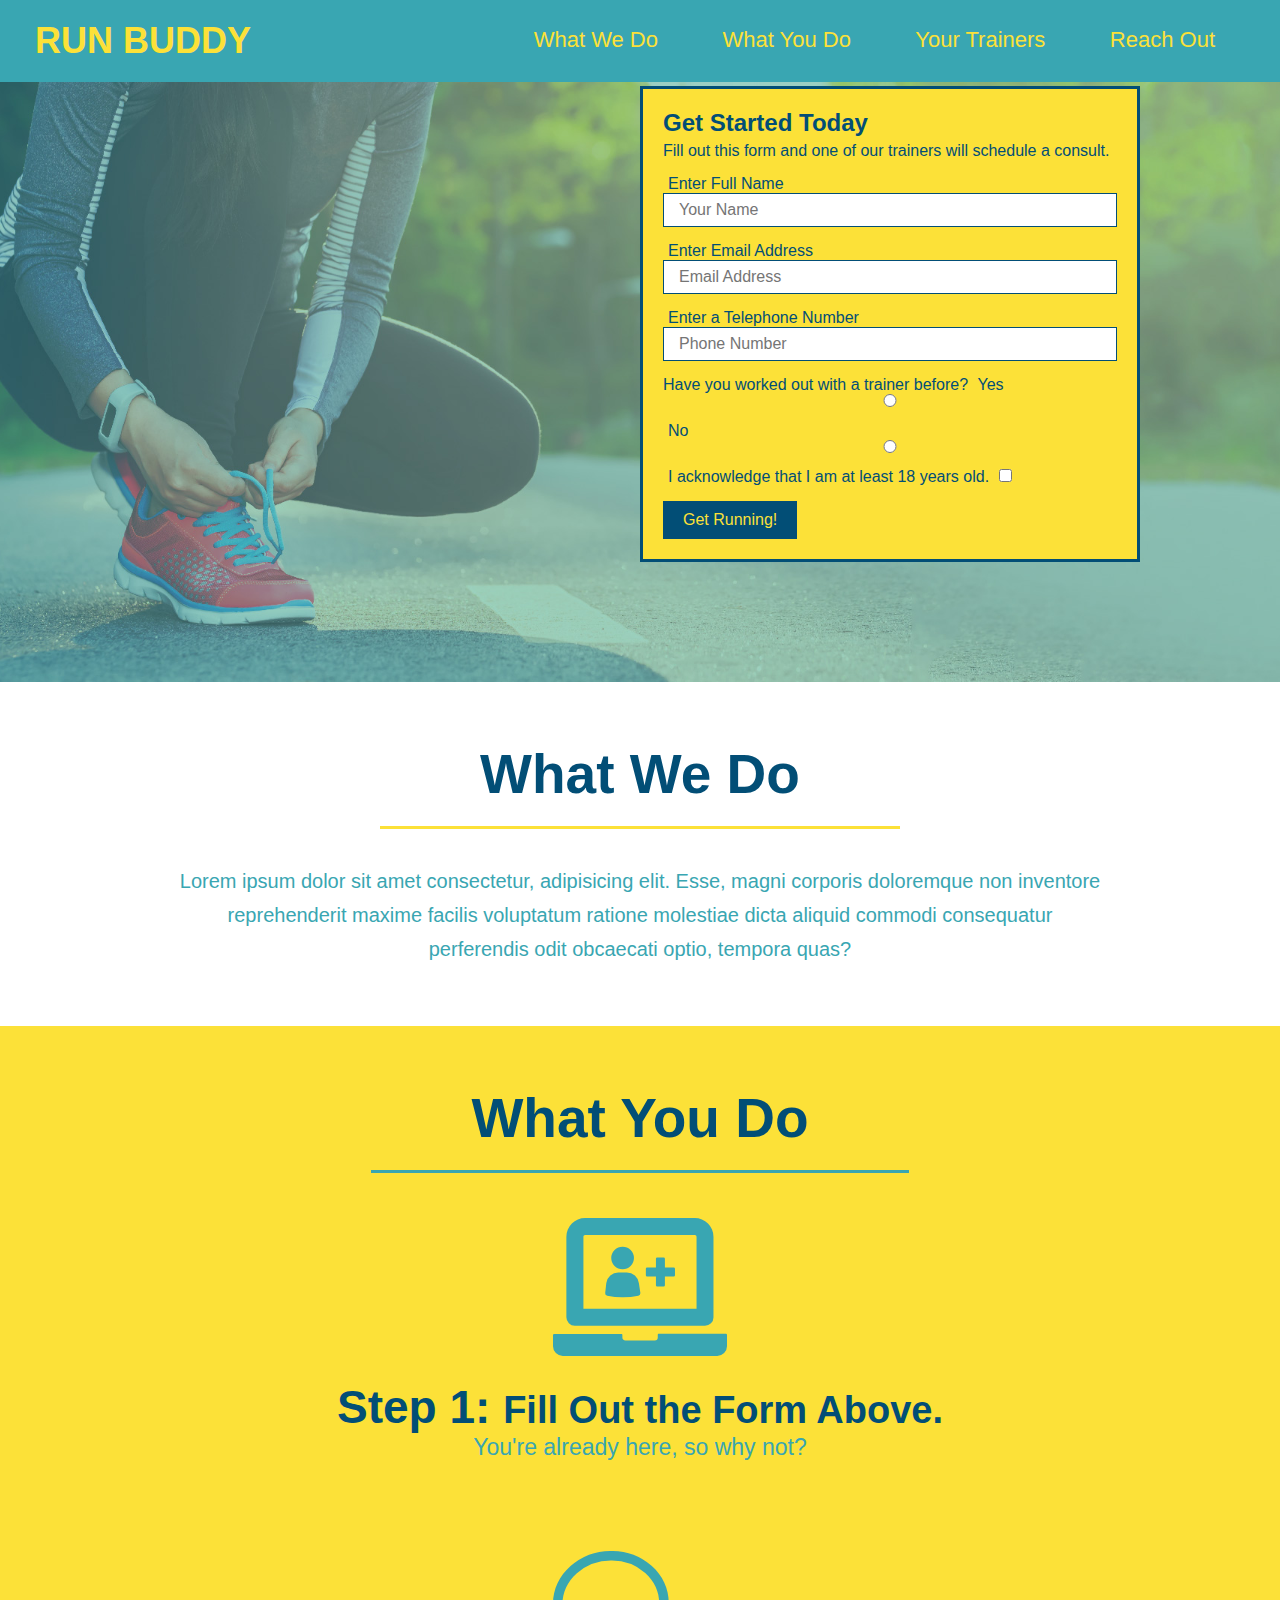
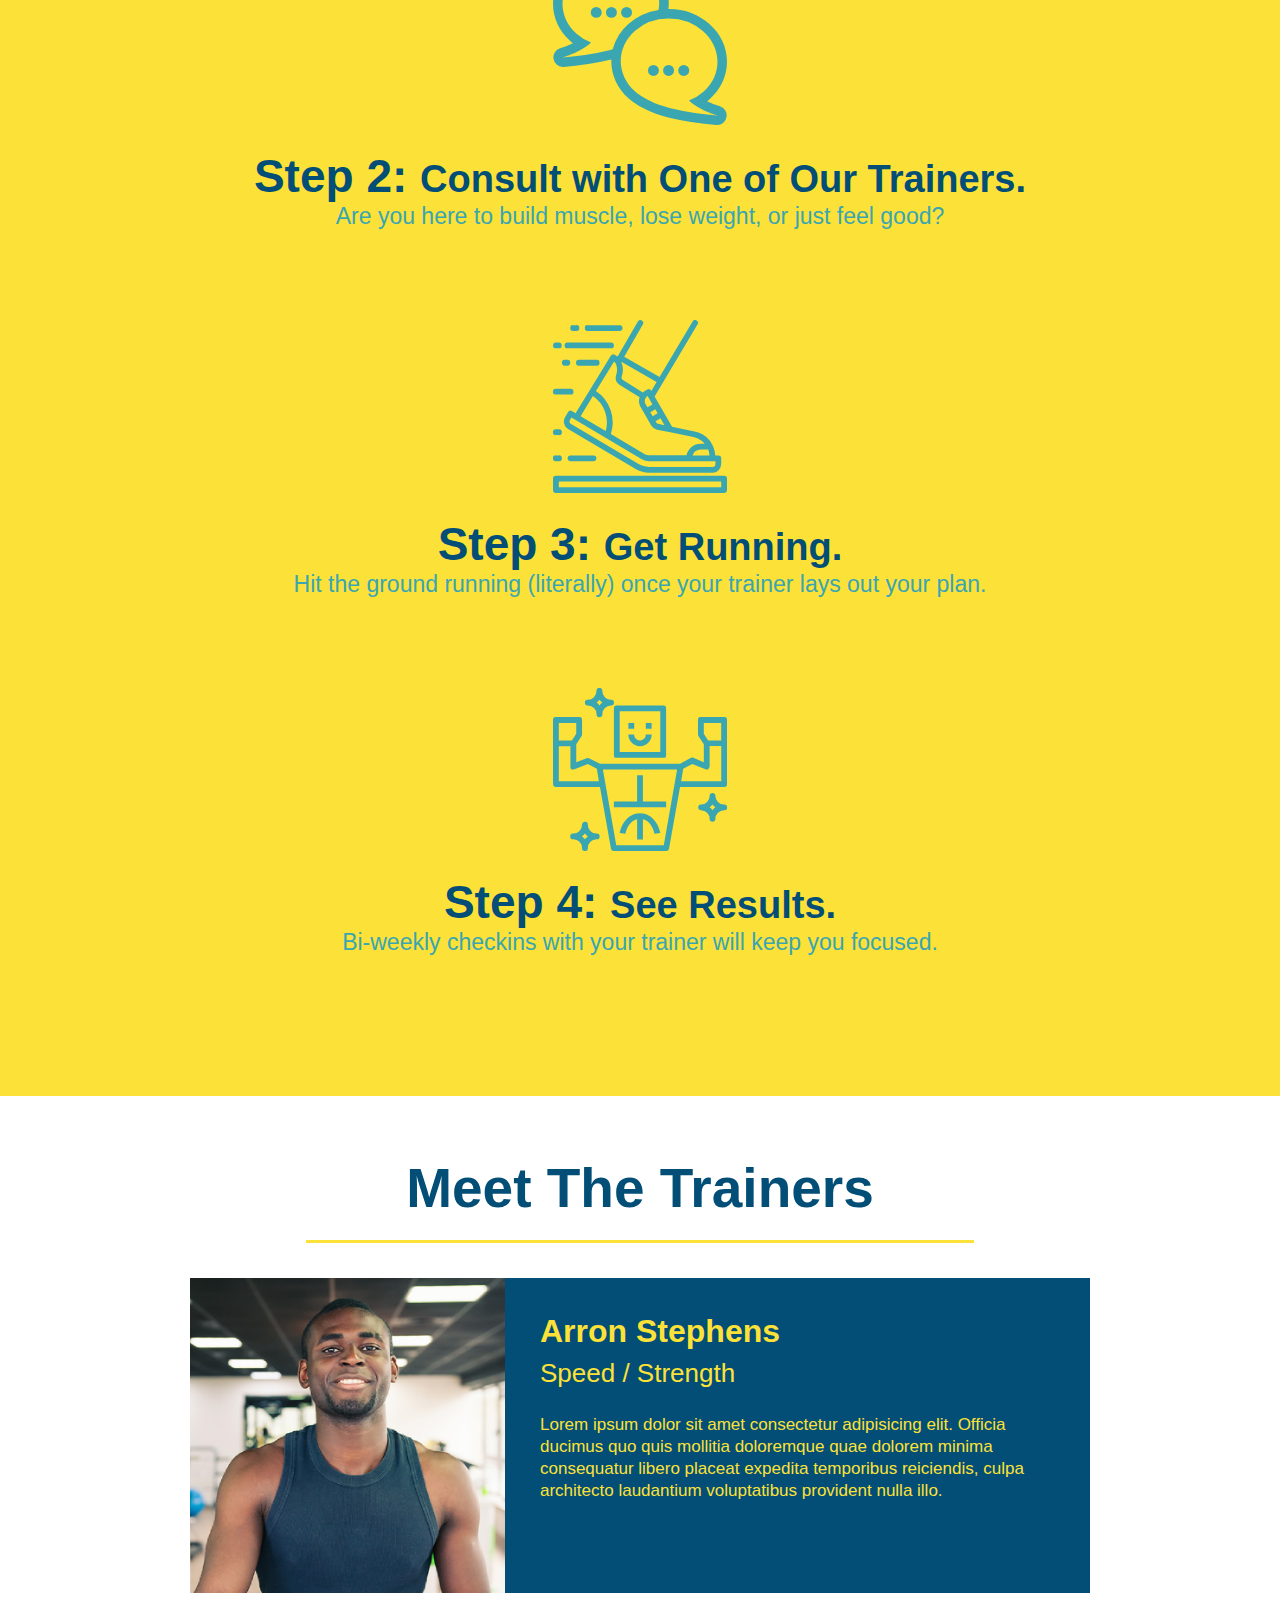
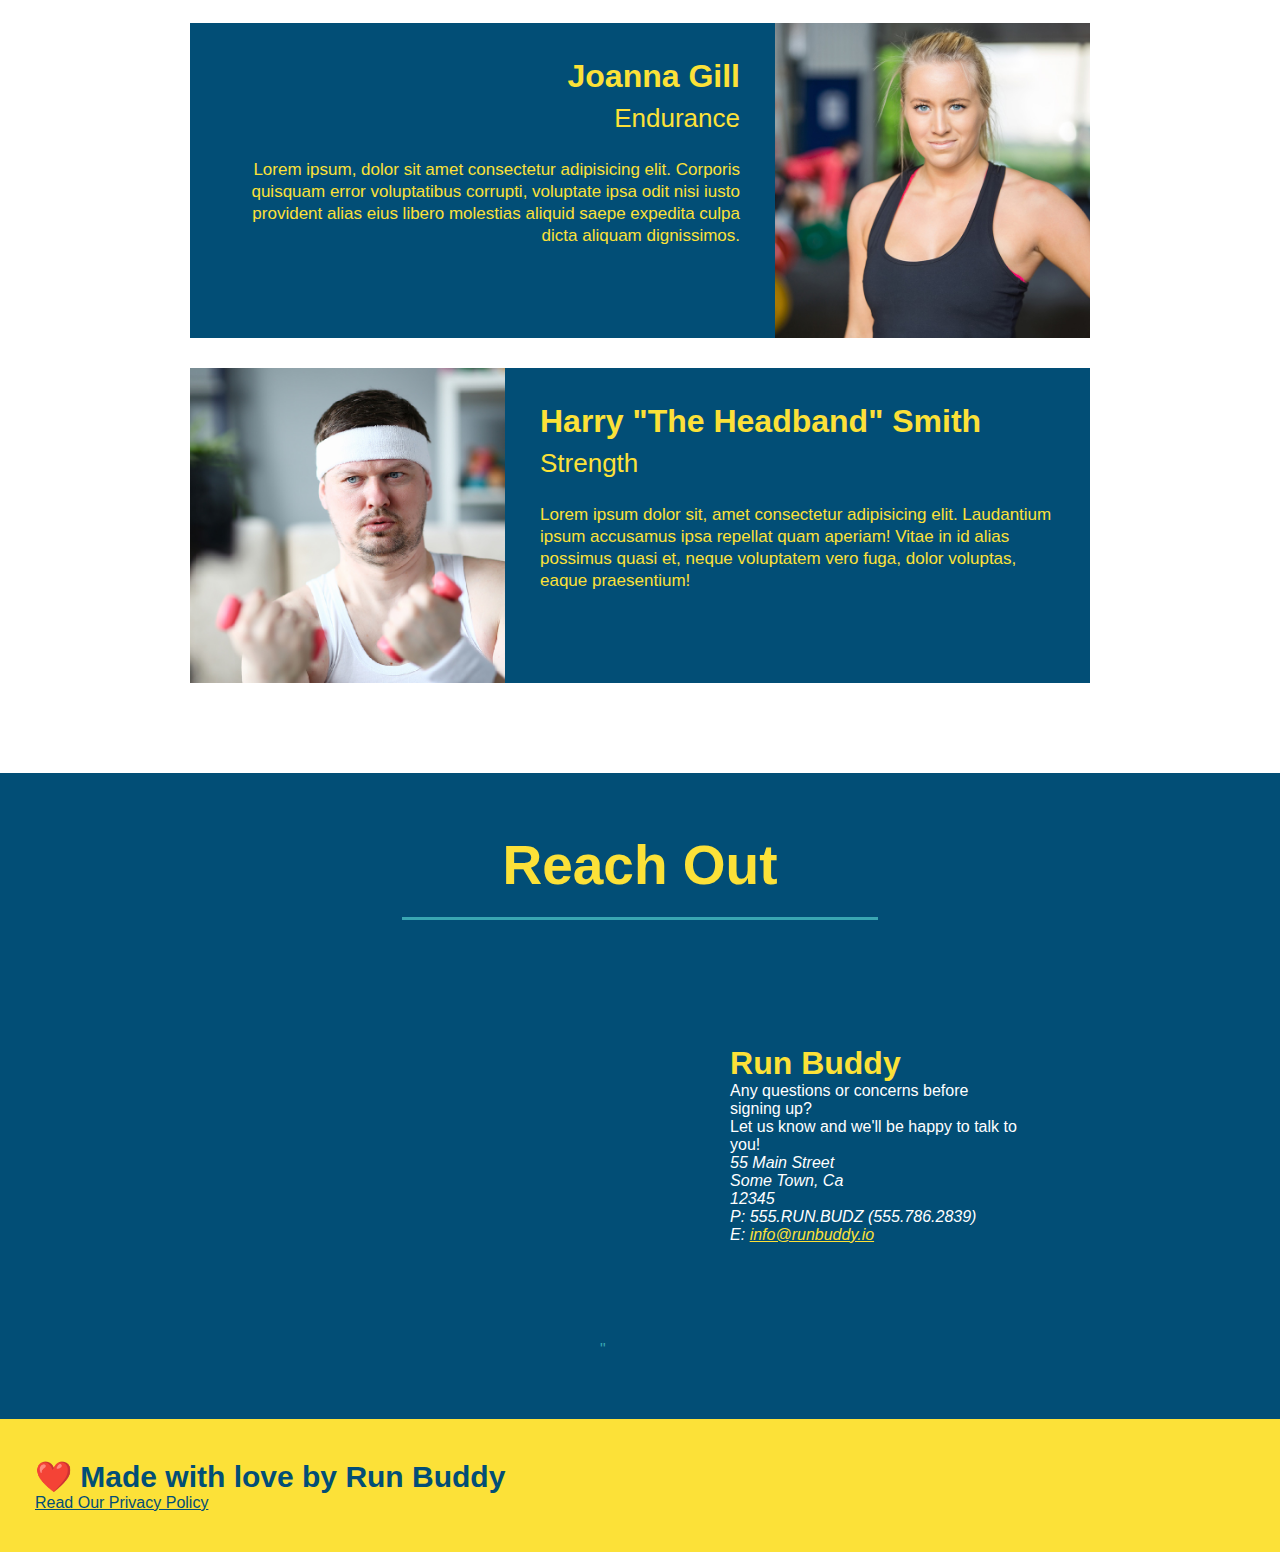
==== index.html @ 752ab988 "finished project" ====
<!DOCTYPE html>
<html lang="en">
    <head>
        <meta charset="UTF-8" />
        <title>Run Buddy</title>
        <link rel="stylesheet" href="./assets/css/style.css"/>
    </head>
    <body>
        <!--navigation-->
        <header>
            <h1>
                <a href="/">RUN BUDDY</a>
            </h1>
            <nav>
                <ul>
                    <li>
                        <a href="#what-we-do">What We Do</a>
                    </li>
                    <li>
                        <a href="#what-you-do">What You Do</a>
                    </li>
                    <li>
                        <a href="#your-trainers">Your Trainers</a>
                    </li>
                    <li>
                        <a href="#reach-out">Reach Out</a>
                    </li>
                </ul>
            </nav>
        </header>
        
        <!--hero/jumbotron-->
        <section class="hero">
            <div class="hero-form">
                <form>
                <h3 class="hero-form h3">Get Started Today</h3>
                    <p class="hero-form p">Fill out this form and one of our trainers will schedule a consult.</p>
                        
                    <label for="name" class="hero-form label">Enter Full Name</label>
                            <input type="text" placeholder="Your Name" name="name" id="name" class="form-input"/>
                        
                        <label for="email" class="hero-form label">Enter Email Address</label>
                            <input type="email" placeholder="Email Address" name="email" id="email" class="form-input"/>
                        
                        <label for="phone" class="hero-form label">Enter a Telephone Number</label>
                            <input type="tel" placeholder="Phone Number" name="phone" id="phone" class="form-input"/>
                    <p class="hero-form p">
                        Have you worked out with a trainer before?
                        
                        <label for="trainer-yes" class="hero-form label">Yes</label>
                            <input type="radio" name="trainer-confirm" id="trainer-yes" class="form-input"/>
                        
                        <label for="trainer-no" class="hero-form label">No</label>
                            <input type="radio" name="trainer-confirm" id="trainer-no" class="form-input"/>
                    </p>
                <p class="hero-form p">
                    <label for="checkbox" class="hero-form label"> 
                    I acknowledge that I am at least 18 years old.
                    </label>
                    <input type="checkbox" name="age-confirm" id="checkbox"/>
                </p>
                <button type="submit" class="hero-form button">Get Running!</button>
                </form>
            </div>
        </section>

        <!--"what we do" section-->
        <section id="what-we-do" class="intro">
            <h2 class="section-title primary-border">What We Do</h2> 
            <p>
                Lorem ipsum dolor sit amet consectetur, adipisicing elit. Esse, magni corporis doloremque non inventore reprehenderit maxime facilis voluptatum ratione molestiae dicta aliquid commodi consequatur perferendis odit obcaecati optio, tempora quas?
            </p>
        </section>

        <!--"what you do" section-->
        <section id="what-you-do" class="steps">
            <h2 class="section-title secondary-border">What You Do</h2>

            <div>
                <img src="./assets/css/images/01-04-svgs/step-1.svg" alt=""/>
                <h3>Step 1: <span>Fill Out the Form Above.</span></h3>
                <p>You're already here, so why not?</p>
            </div>

            <div>
                <img src="./assets/css/images/01-04-svgs/step-2.svg" alt=""/>
                <h3>Step 2: <span>Consult with One of Our Trainers.</span></h3>
                <p>Are you here to build muscle, lose weight, or just feel good?</p>
            </div>

            <div>
                <img src="./assets/css/images/01-04-svgs/step-3.svg" alt=""/>
                <h3>Step 3: <span>Get Running.</span></h3>
                <p>Hit the ground running (literally) once your trainer lays out your plan.</p>
            </div>

            <div>
                <img src="./assets/css/images/01-04-svgs/step-4.svg" alt=""/>
                <h3>Step 4: <span>See Results.</span></h3>
                <p>Bi-weekly checkins with your trainer will keep you focused.</p>
            </div>
        </section>

        <!--"meet the trainers" section-->
        <section id="your-trainers" class="trainers">
            <h2 class="section-title primary-border">Meet The Trainers</h2>
            <article class="trainer">
                <img src="./assets/css/images/01-05-trainers/trainer-1.jpg" alt="Arron Stephens in his workout
                clothes, ready to pump iron"/>
                <div class="trainer-bio text-left">
                    <h3>Arron Stephens</h3>
                    <h4>Speed / Strength</h4>
                    <p>Lorem ipsum dolor sit amet consectetur adipisicing elit. Officia ducimus quo quis mollitia doloremque quae dolorem minima consequatur libero placeat expedita temporibus reiciendis, culpa architecto laudantium voluptatibus provident nulla illo.</p>
                </div>
            </article>

            <article class="trainer">
                <div class="trainer-bio text-right">
                    <h3>Joanna Gill</h3>
                    <h4>Endurance</h4>
                    <p>Lorem ipsum, dolor sit amet consectetur adipisicing elit. Corporis quisquam error voluptatibus corrupti, voluptate ipsa odit nisi iusto provident alias eius libero molestias aliquid saepe expedita culpa dicta aliquam dignissimos.
                    </p>
                </div>
                <img src="./assets/css/images/01-05-trainers/trainer-2.jpg" alt="Joanna Gill cooling off after a workout"/>
            </article>

            <article class="trainer">
                <img src="./assets/css/images/01-05-trainers/trainer-3.jpg" alt="Harry Smith wearing a headband and lifting comically small pink weights"/>
                <div class="trainer-bio text-left">
                    <h3>Harry "The Headband" Smith</h3>
                    <h4>Strength</h4>
                    <p>Lorem ipsum dolor sit, amet consectetur adipisicing elit. Laudantium ipsum accusamus ipsa repellat quam aperiam! Vitae in id alias possimus quasi et, neque voluptatem vero fuga, dolor voluptas, eaque praesentium!</p>
                </div>
            </article>
        </section>

        <!--"reach out" section-->
        <section id="reach-out" class="contact">
            <h2 class="section-title secondary-border">Reach Out</h2>
            <div class="contact-info">
                <iframe src="https://www.google.com/maps/embed?pb=!1m18!1m12!1m3!1d12678.161655510437!2d-77.82837420037451!3d37.40069967884711!2m3!1f0!2f0!3f0!3m2!1i1024!2i768!4f13.1!3m3!1m2!1s0x89b1793b57c1b22b%3A0x7a7f888e1ece1025!2s22310%20Pear%20Orchard%20Rd%2C%20Moseley%2C%20VA%2023120!5e0!3m2!1sen!2sus!4v1629998988135!5m2!1sen!2sus" 
                style="border:0;" allowfullscreen="" loading="lazy"></iframe>"

            <section class="twocolumn">
                <h3>Run Buddy</h3>
                    <p>Any questions or concerns before signing up?
                    <br />
                    Let us know and we'll be happy to talk to you! 
                    </p>
                    <address>
                    55 Main Street <br />
                    Some Town, Ca <br />
                    12345 <br />
                    P: 555.RUN.BUDZ (555.786.2839)<br />
                    E: <a href="mailto:info@runbuddy.io">info@runbuddy.io</a>
                    </address>
            </section>
            </div>
        </section>
        
        <!--footer-->
        <footer>
            <h2>❤️ Made with love by Run Buddy</h2>
            <p>
                <a href="./privacy-policy.html">Read Our Privacy Policy</a>
            </p>
        </footer>
    </body>
</html>
---- assets/css/style.css ----
* {
    margin: 0;
    padding: 0;
    box-sizing: border-box;
}
body {
    font-family: helvetica, arial, sans-serif;
    color: #39a6b2;
}
header {
    padding: 20px 35px;
    background-color: #39a6b2;
}
header h1 {
    font-weight: bold;
    font-size: 36px;
    color: #fce138;
    margin: 0;
    display: inline;
}
header a {
    text-decoration: none;
    color: #fce138;
}
header nav {
    float: right;
    margin: 7px 0;
}
header nav ul li {
    display: inline;
}
header nav ul li a {
    margin: 0 30px;
    font-weight: lighter;
    font-size: 22px;
}
footer {
    background:#fce138;
    width: 100%;
    padding: 40px 35px;
}
footer h2 {
    display: inline;
    color: #024e76;
    font-size: 30px;
    margin: 0;
}
footer div {
    float: right;
    line-height: 1.5;
    text-align: right;
}
footer a {
    color: #024e76;
}
section {
    padding: 60px;
}
.hero {
    background-image: url(images/hero-bg.jpg);
    height: 600px;
    background-size: cover;
    background-position: center;
    position: relative;
}
.hero form {
    color: #024e76;
    background-color: #fce138;
    padding: 20px;
    width: 500px;
    border: 3px solid #024e76;
    position: absolute;
    bottom: 120px;
    right: 140px;
}
.hero-form h3 {
    margin: 0;
    font-size: 24px;
}
.hero-form p {
    margin: 5px 0 15px 0;
}
.form-input {
    border: 1px solid #024e76;
    display: block;
    padding: 7px 15px;
    font-size: 16px;
    color: #024e76;
    width: 100%;
    margin-bottom: 15px;
}
.hero-form label {
    margin: 0 5px;
}
.hero-form button {
    color: #fce138;
    background-color: #024e76;
    border: none;
    padding: 10px 20px;
    font-size: 16px;
}
.intro {
    text-align: center;
}
.intro p {
    line-height: 1.7;
    color: #39a6b2;
    width: 80%;
    font-size: 20px;
    margin: 0 auto;
}
.steps {
    text-align: center;
    background: #fce138;
}
.section-title {
    font-size: 55px;
    color: #024e76;
    margin-bottom: 35px;
    padding: 0 100px 20px 100px;
    display: inline-block;
    border-bottom: 3px solid;
}
.primary-border {
    border-color: #fce138;
}
.secondary-border {
    border-color: #39a6b2;
}
.steps div {
    margin-bottom: 80px;
}
.steps img {
    width: 15%;
    margin: 10px 0;
}
.steps h3 {
    color: #024e76;
    font-size: 46px;
    margin-top: 10px;
}
.steps p {
    color: #39a6b2;
    font-size: 23px;
}
.steps span {
    font-size: 38px;
}
.trainers {
    text-align: center;
}
.trainer {
    width: 900px;
    margin: 0 auto 30px auto;
    background: #024e76;
    color: #fce138;
    overflow: auto;
}
.trainer img {
    width: 35%;
    float: left;
}
.trainer-bio {
    padding: 35px;
    float: left;
    width: 65%;
}
.text-left {
    text-align: left;
}
.text-right {
    text-align: right;
}
.trainer-bio h3 {
    font-size: 32px;
    margin-bottom: 8px;
}
.trainer-bio h4 {
    font-weight: lighter;
    font-size: 26px;
    margin-bottom: 25px;
}
.trainer-bio p {
    font-size: 17px;
    line-height: 1.3;
}

.contact {
    background-color: #024e76;
    text-align: center;
}

.contact h2 {
    color: #fce138;
}

.contact-info iframe {
    width: 400px;
    height: 400px;
}

.twocolumn {
    width: 410px;
    display: inline-block;
    vertical-align: top;
    text-align: left;
    margin: 30px 0 0 60px;
    color: white;
}

.contact-info h3 {
    color: #fce138;
    font-size: 32px;
}

.contact-info p .contact-info address {
    margin: 20px 0;
    line-height: 1.5;
    font-size: 20px;
    font-style: normal;
}

.contact-info a {
    color: #fce138;
}

.page-title {
    color: #fce138;
    display:inline-block;
    border-bottom: 4px solid #fce138;
    padding: 0 80px 15px 80px;
    font-weight: normal;
    font-size: 42px;
    font-style: italic;
}
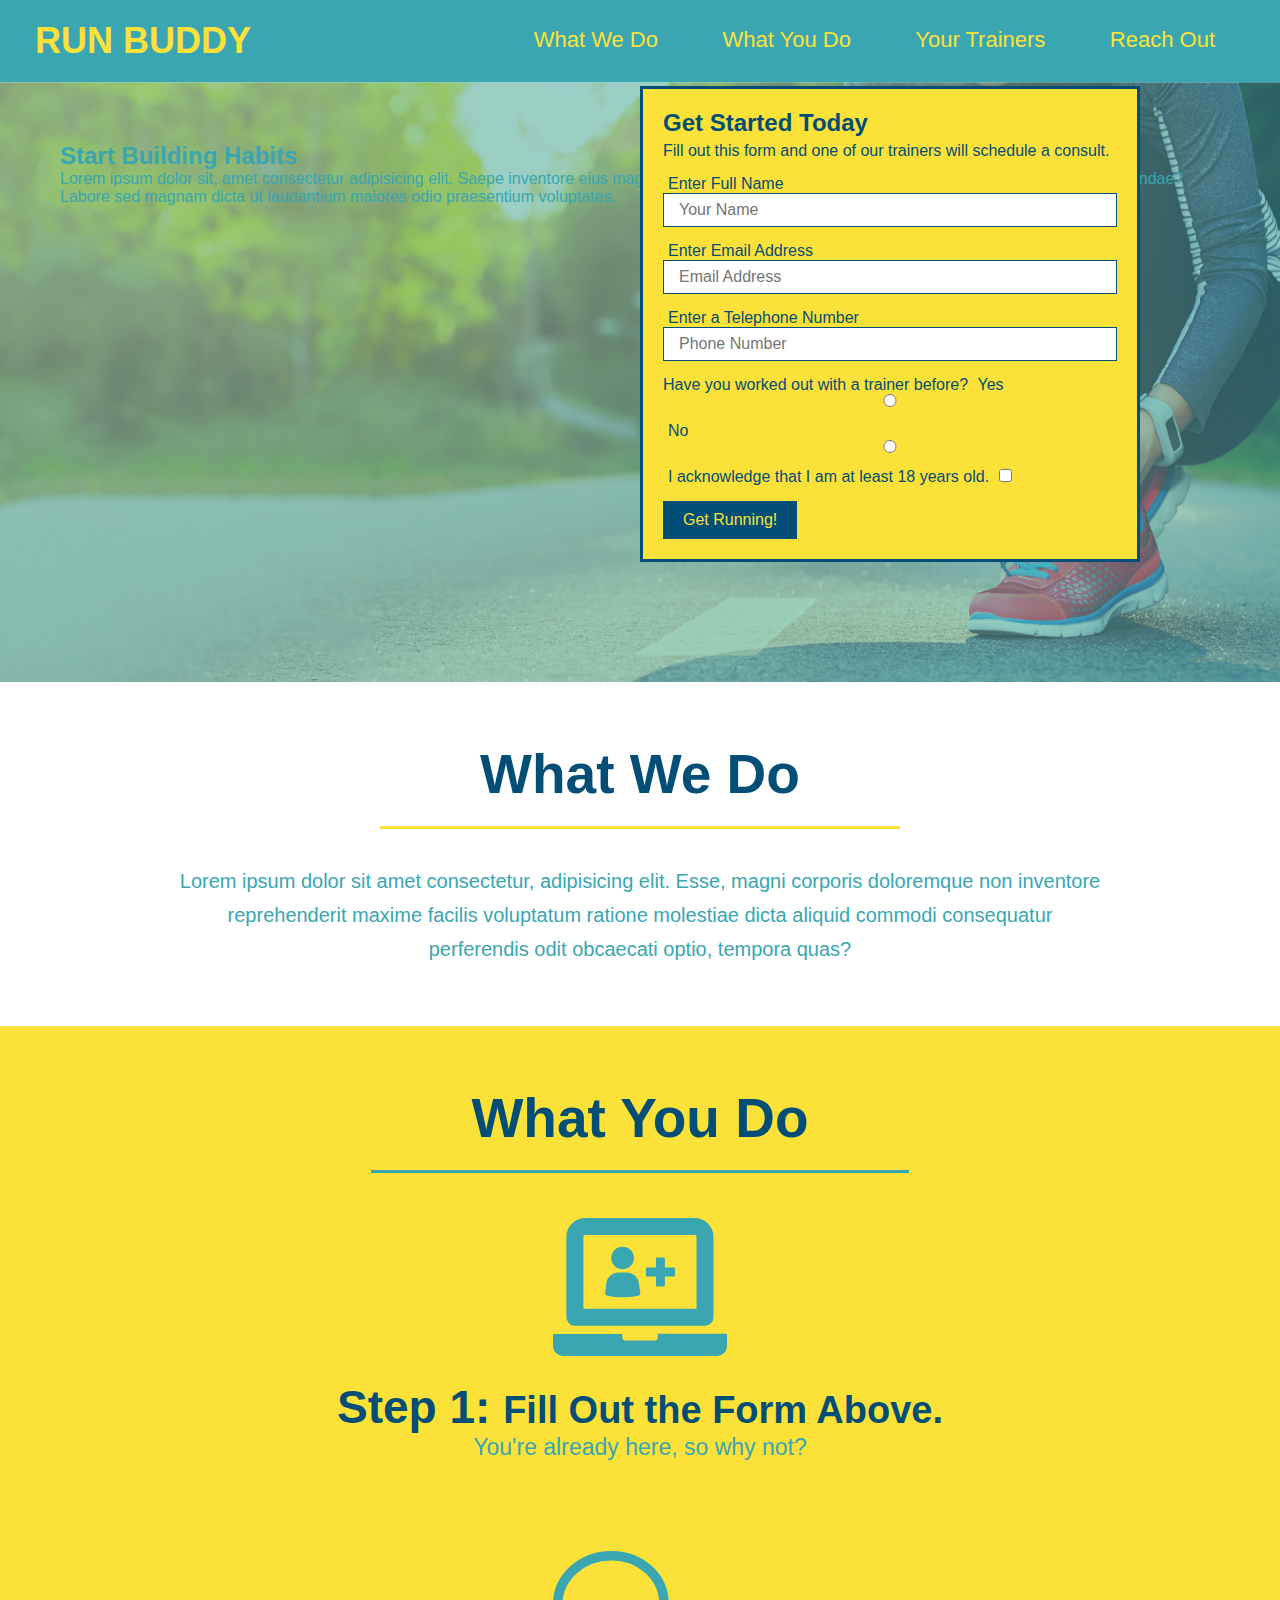
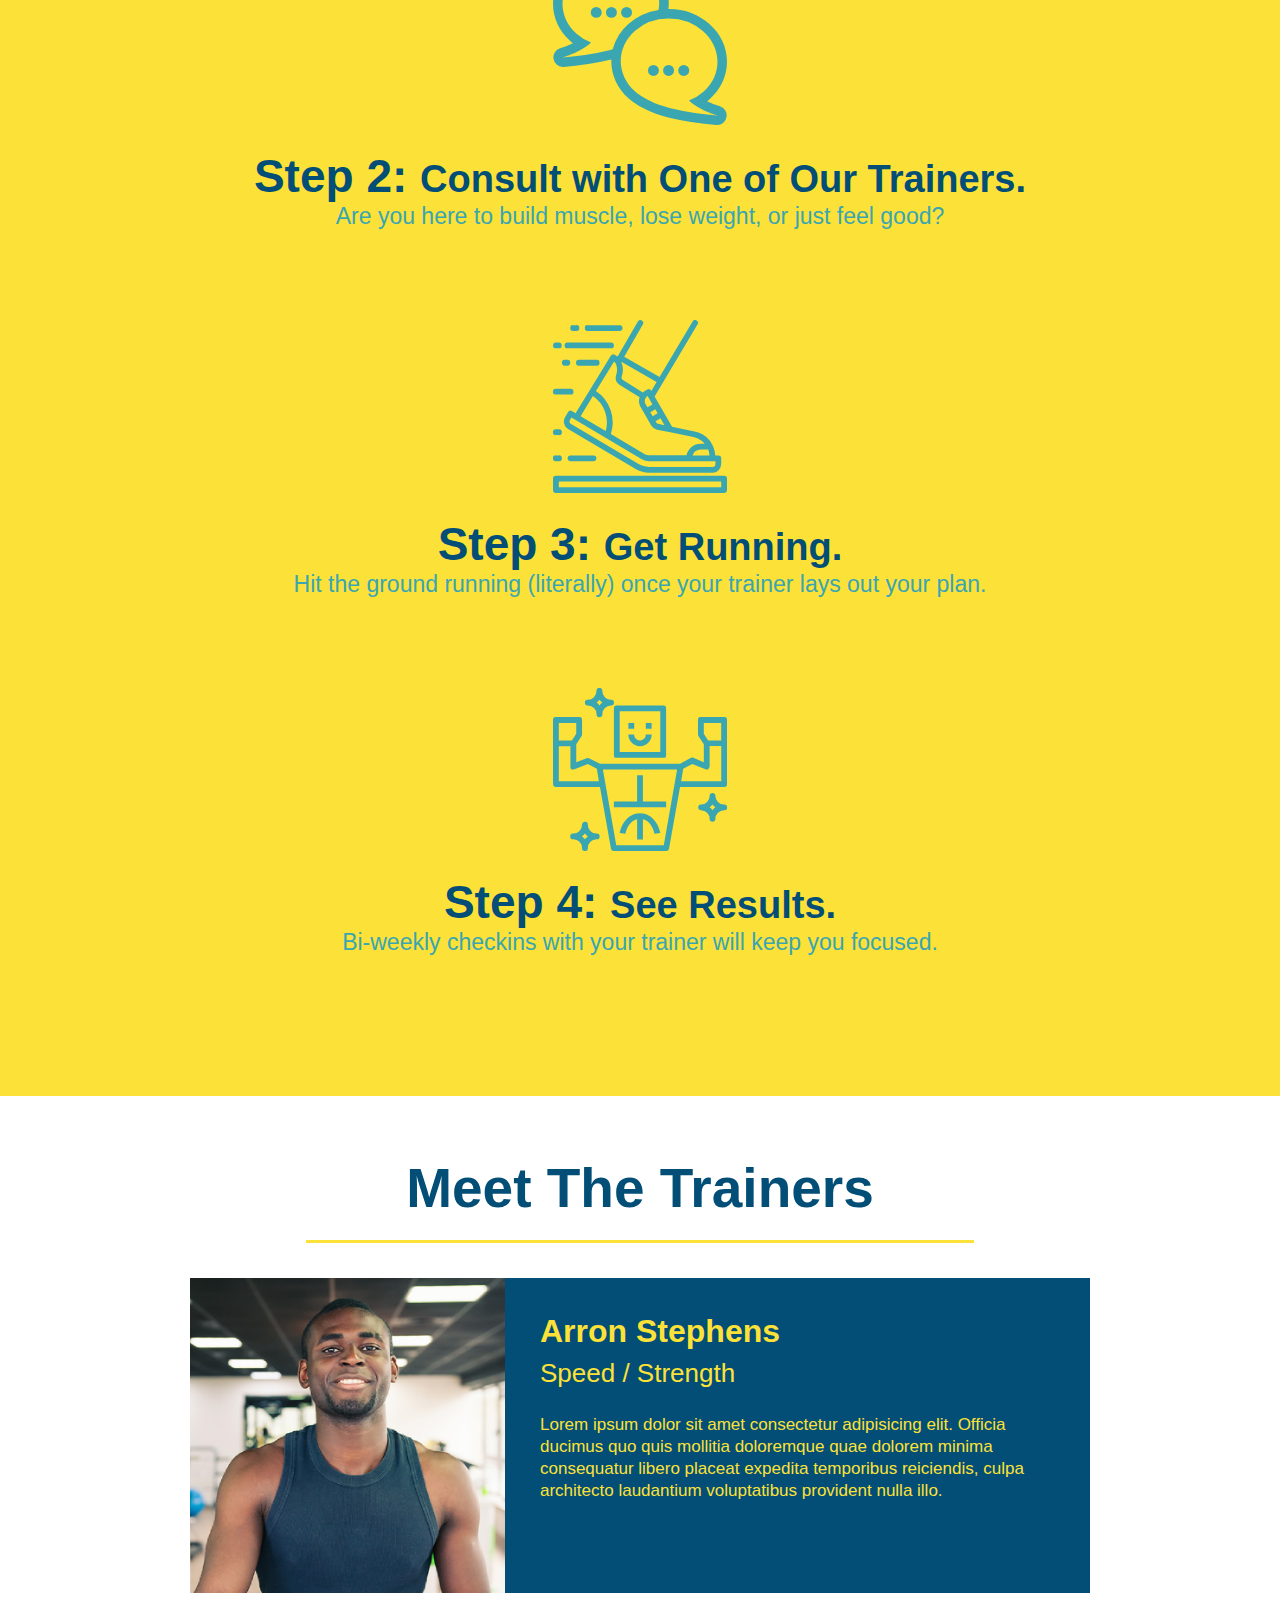
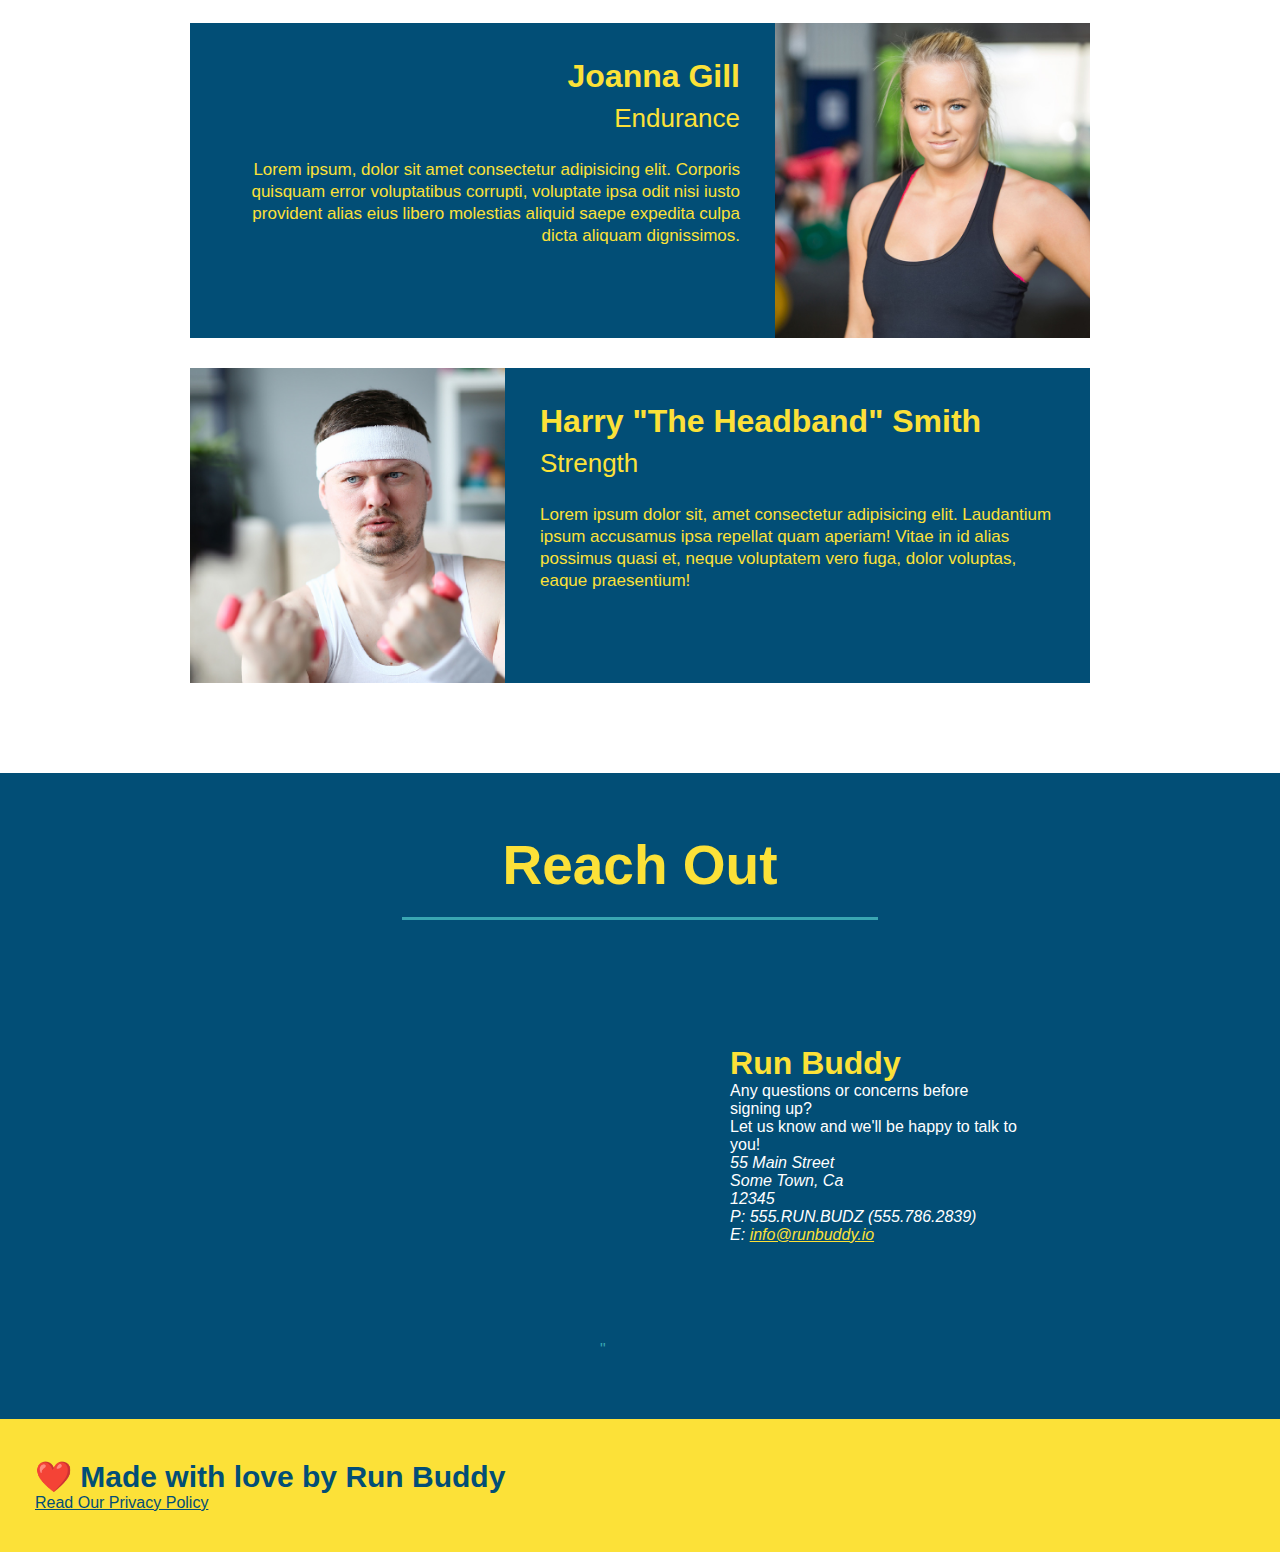
==== commit daaba21a: "add content to hero,replace image" ====
--- a/index.html
+++ b/index.html
@@ -31,6 +31,12 @@
         
         <!--hero/jumbotron-->
         <section class="hero">
+            <div class="hero-cta">
+                <h2>Start Building Habits</h2>
+                <p>
+                    Lorem ipsum dolor sit, amet consectetur adipisicing elit. Saepe inventore eius magni ducimus. Inventore provident asperiores tenetur veniam, ex repudiandae? Labore sed magnam dicta ut laudantium maiores odio praesentium voluptates.
+                </p>
+            </div>
             <div class="hero-form">
                 <form>
                 <h3 class="hero-form h3">Get Started Today</h3>
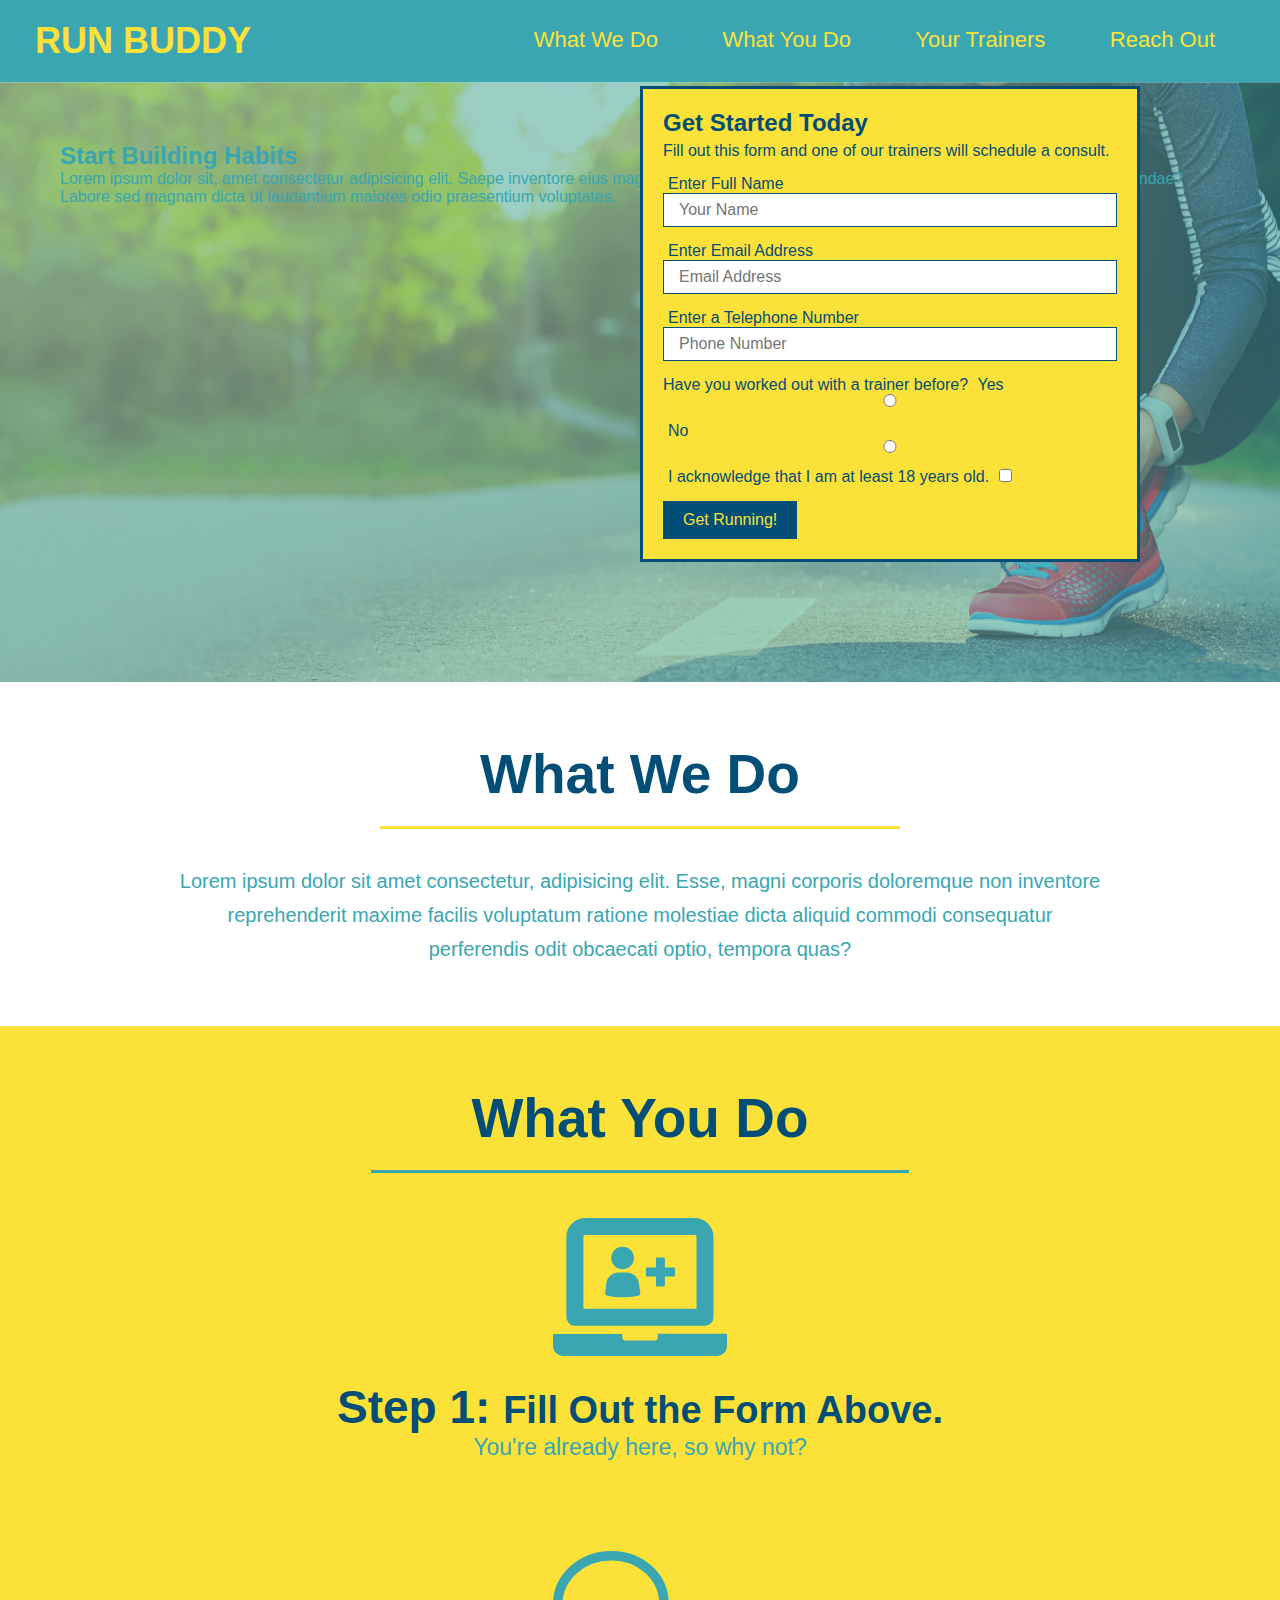
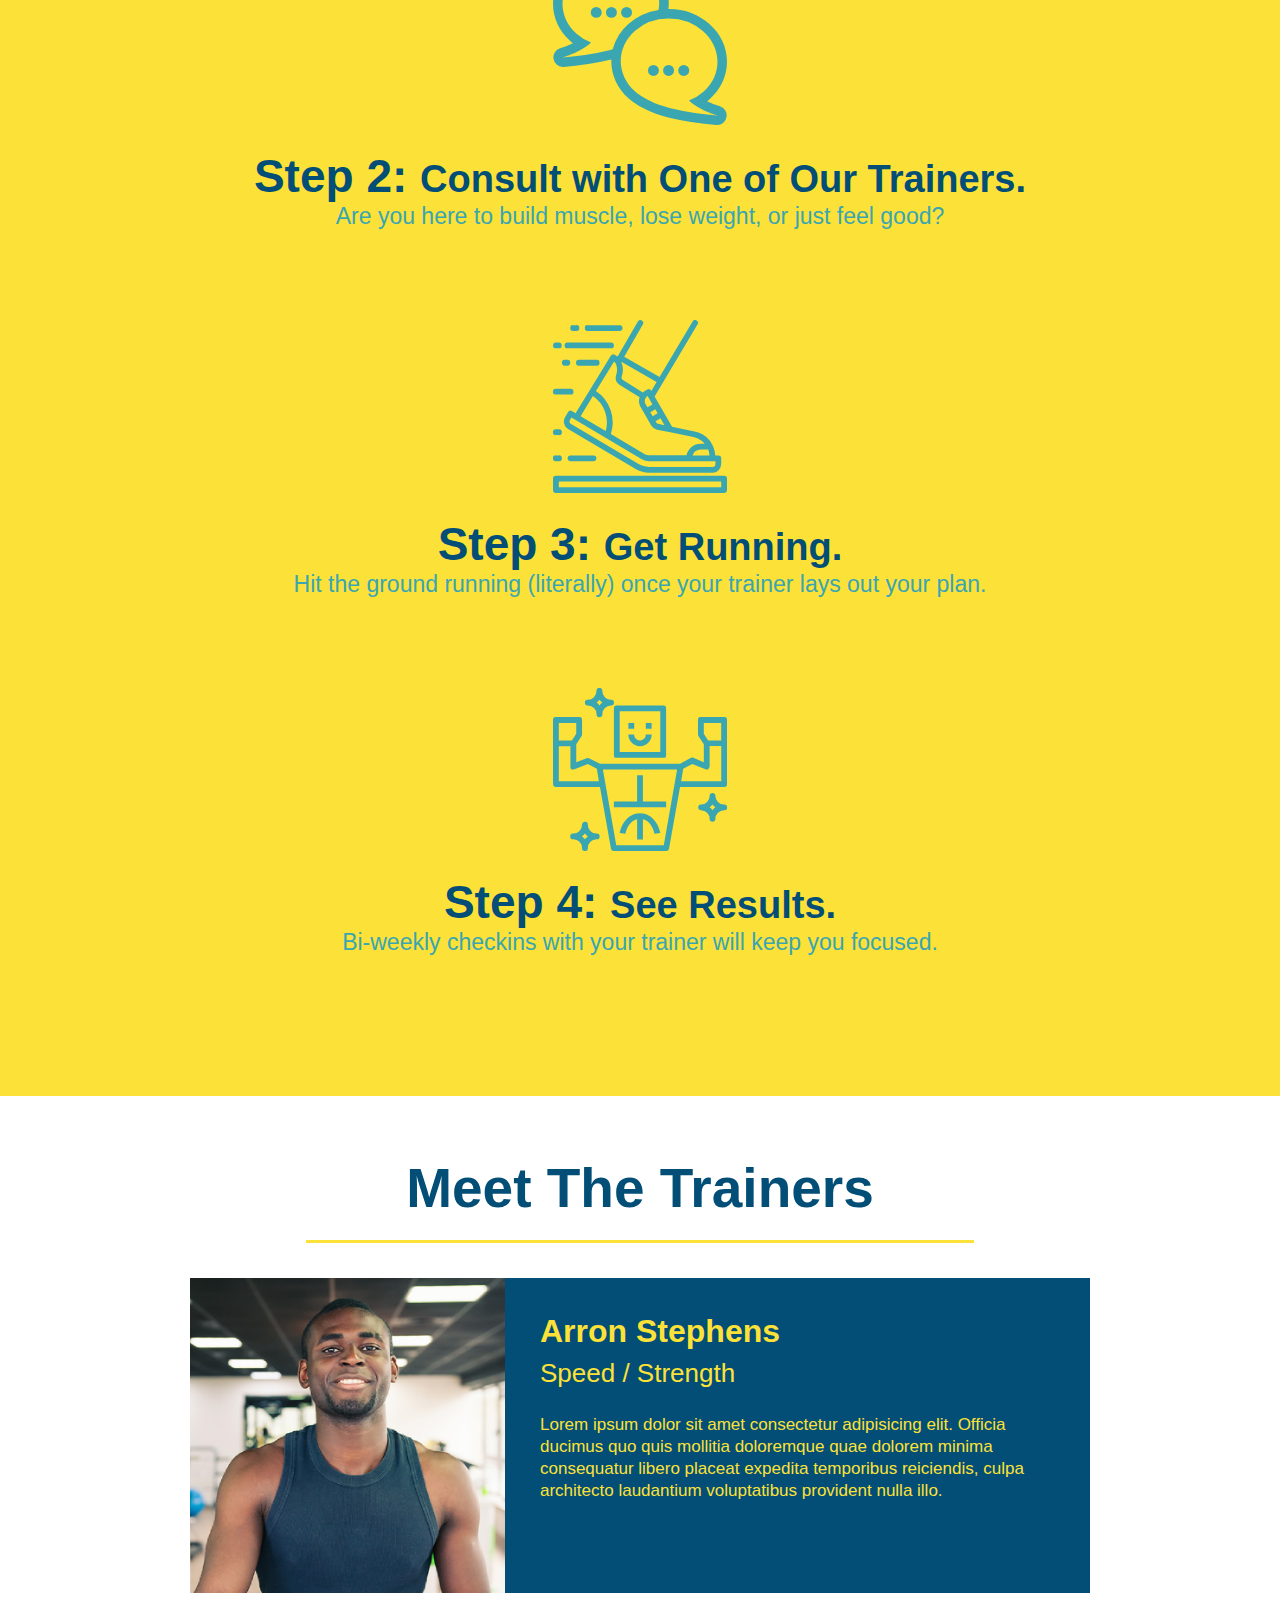
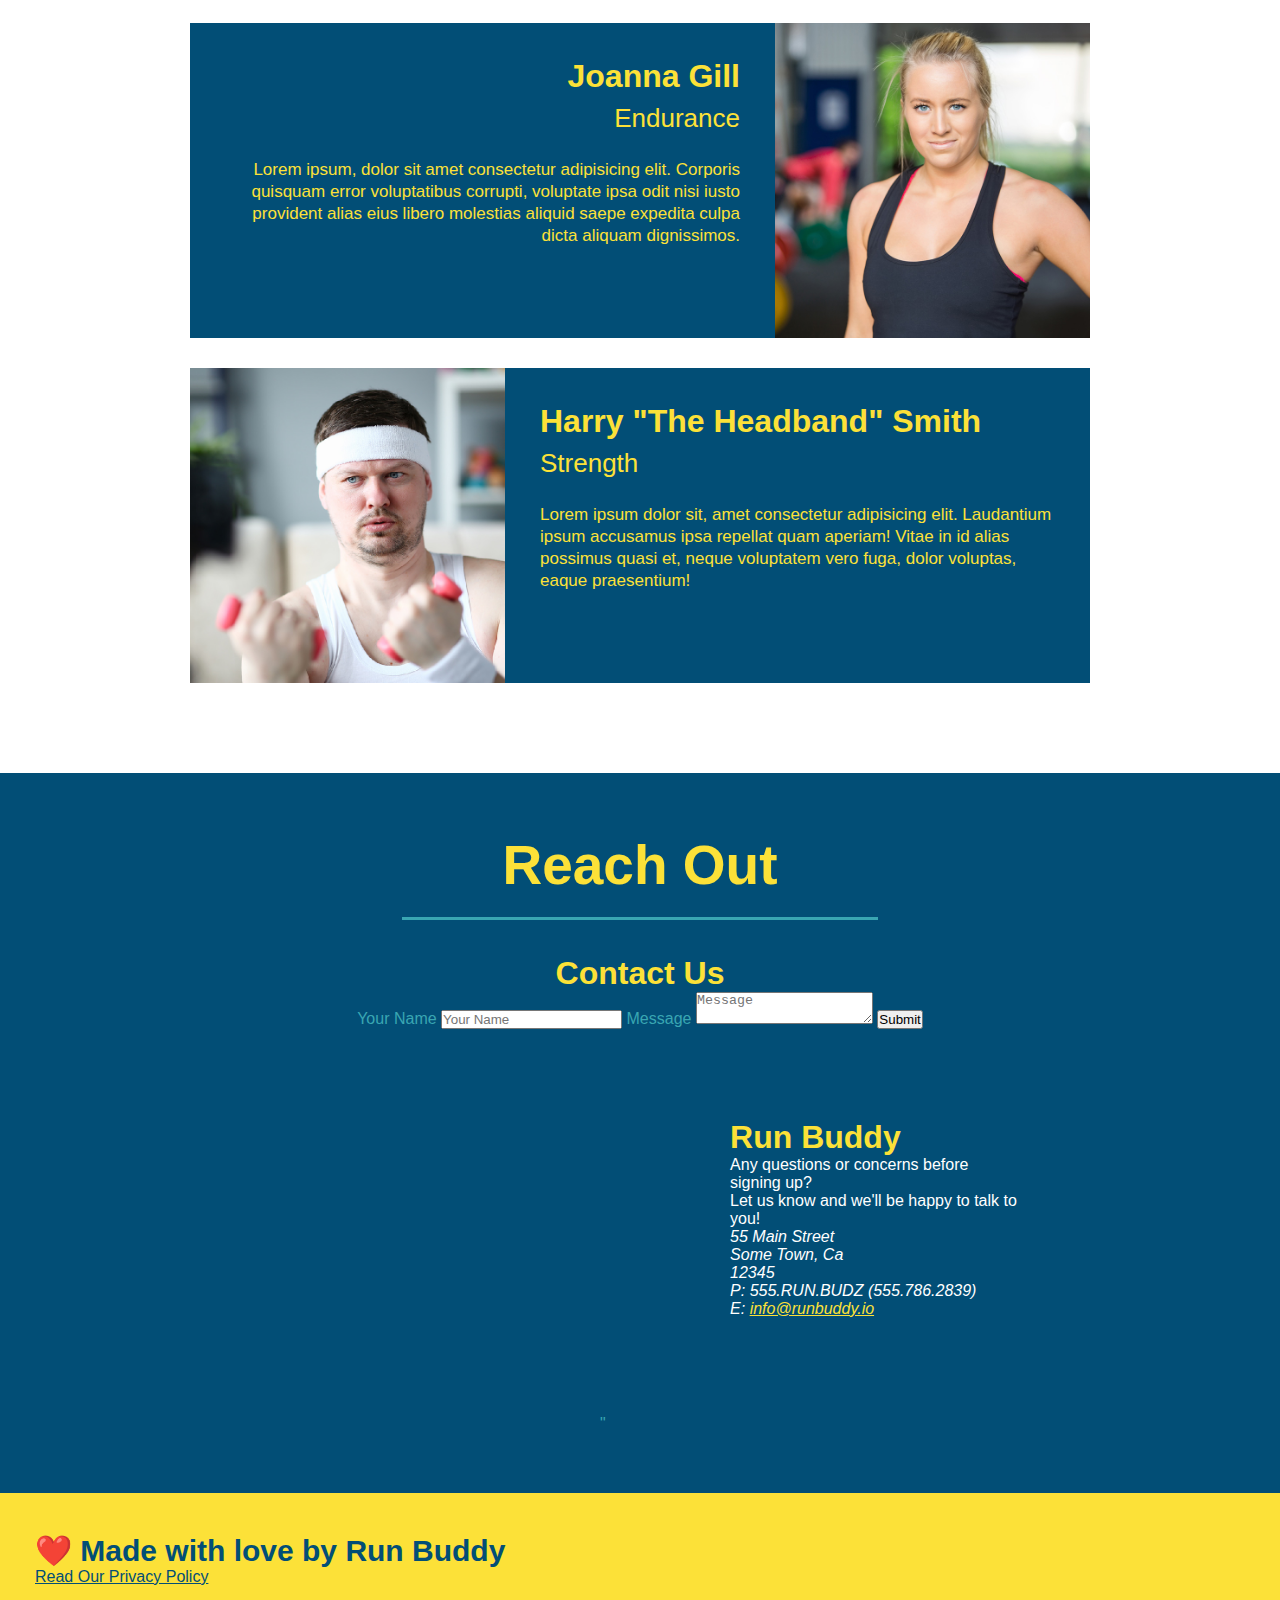
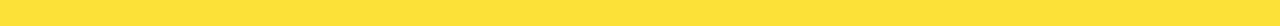
==== commit 0bc7a619: "add contact form" ====
--- a/index.html
+++ b/index.html
@@ -144,6 +144,18 @@
         <section id="reach-out" class="contact">
             <h2 class="section-title secondary-border">Reach Out</h2>
             <div class="contact-info">
+                <div class="contact-form">
+                    <h3>Contact Us</h3>
+                    <form>
+                        <label for="contact-name">Your Name</label>
+                        <input type="text" id="contact-name" placeholder="Your Name"/>
+
+                        <label for="contact-message">Message</label>
+                        <textarea id="contact-message" placeholder="Message"></textarea>
+
+                        <button type="submit">Submit</button>
+                    </form>
+                </div>
                 <iframe src="https://www.google.com/maps/embed?pb=!1m18!1m12!1m3!1d12678.161655510437!2d-77.82837420037451!3d37.40069967884711!2m3!1f0!2f0!3f0!3m2!1i1024!2i768!4f13.1!3m3!1m2!1s0x89b1793b57c1b22b%3A0x7a7f888e1ece1025!2s22310%20Pear%20Orchard%20Rd%2C%20Moseley%2C%20VA%2023120!5e0!3m2!1sen!2sus!4v1629998988135!5m2!1sen!2sus" 
                 style="border:0;" allowfullscreen="" loading="lazy"></iframe>"
 
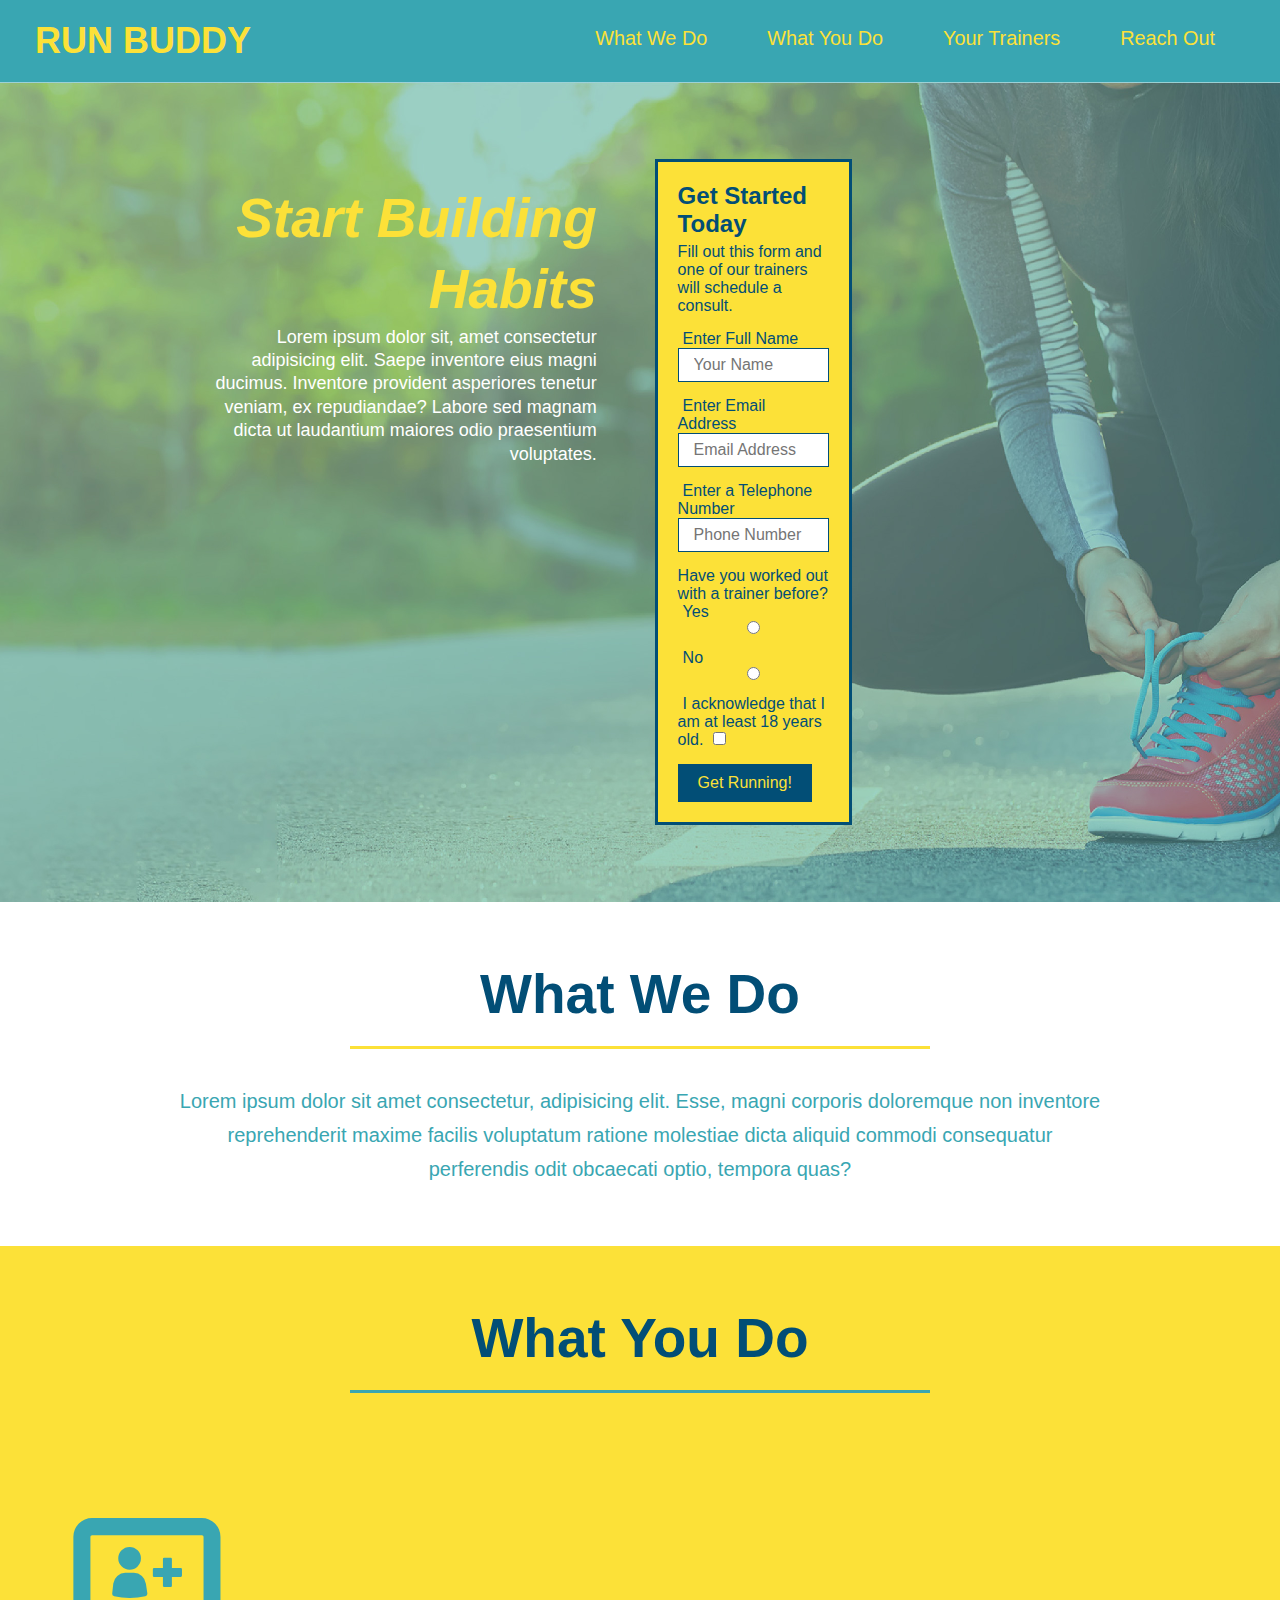
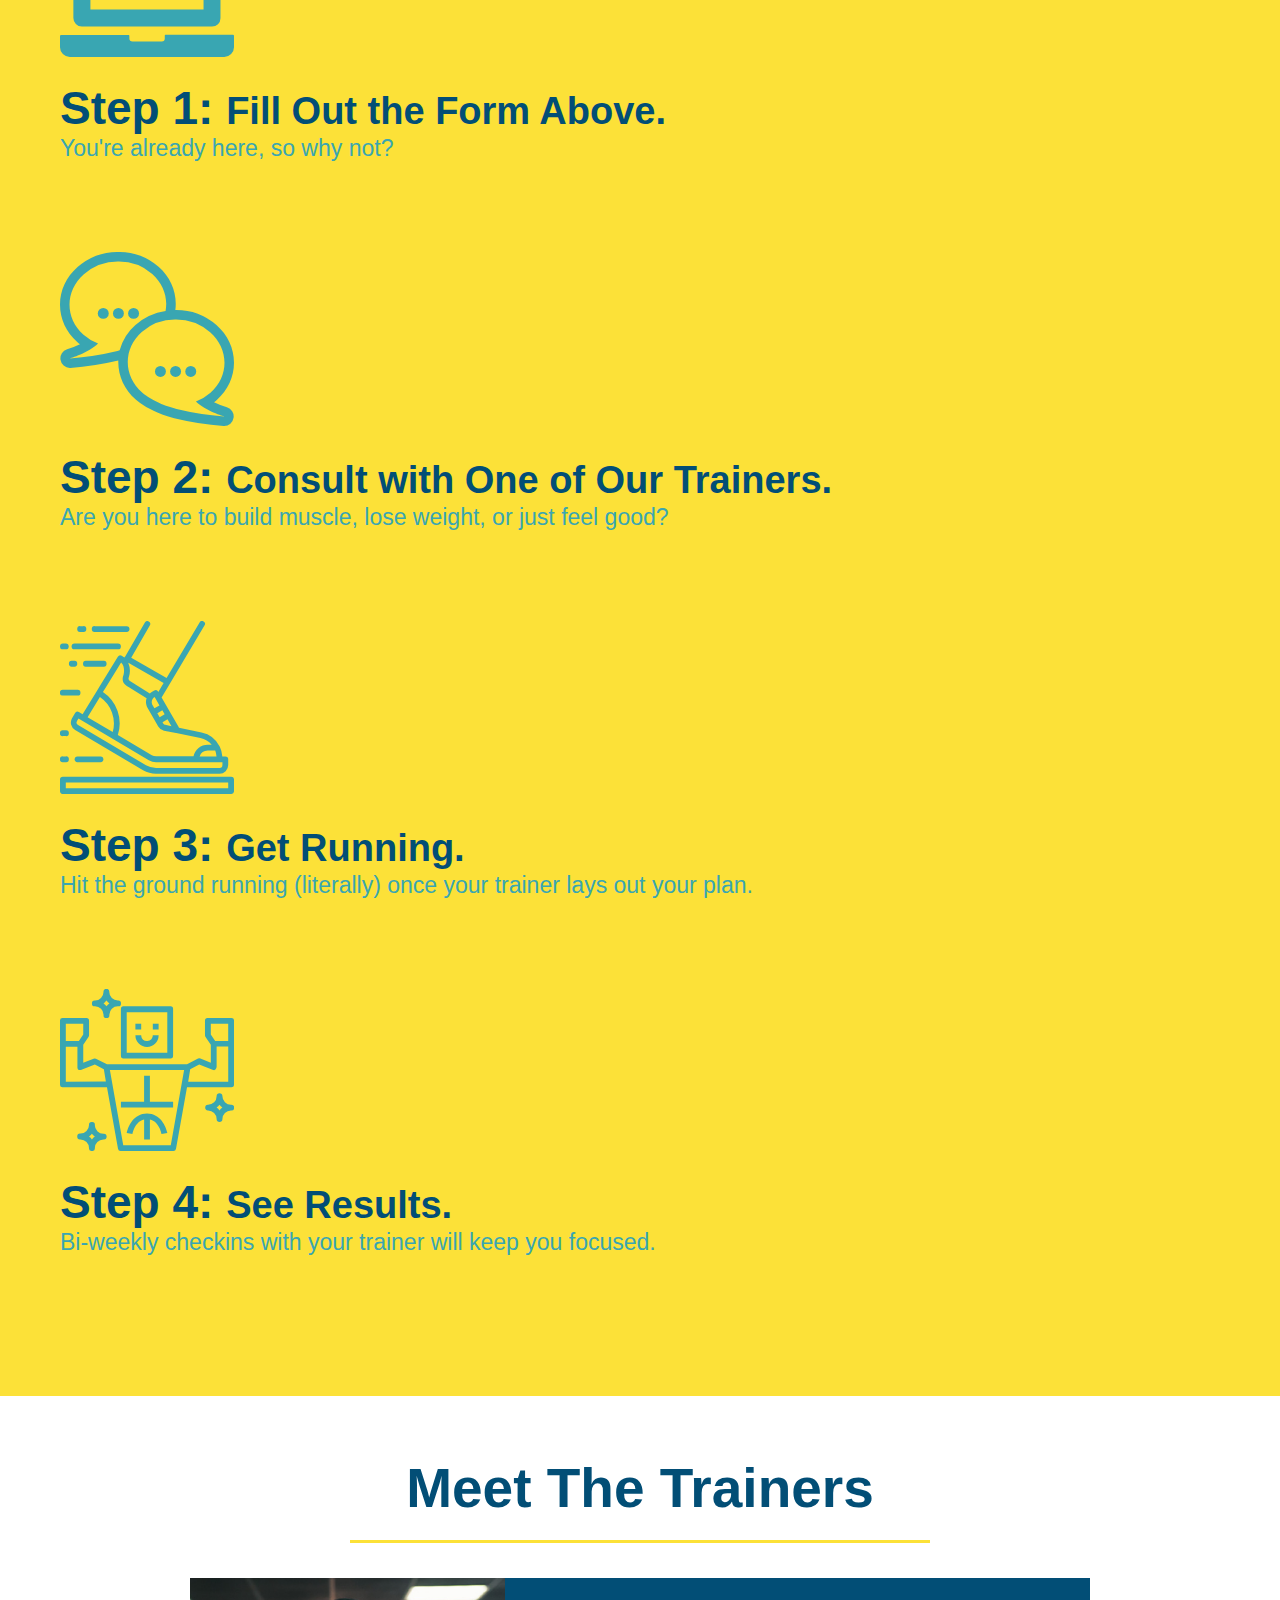
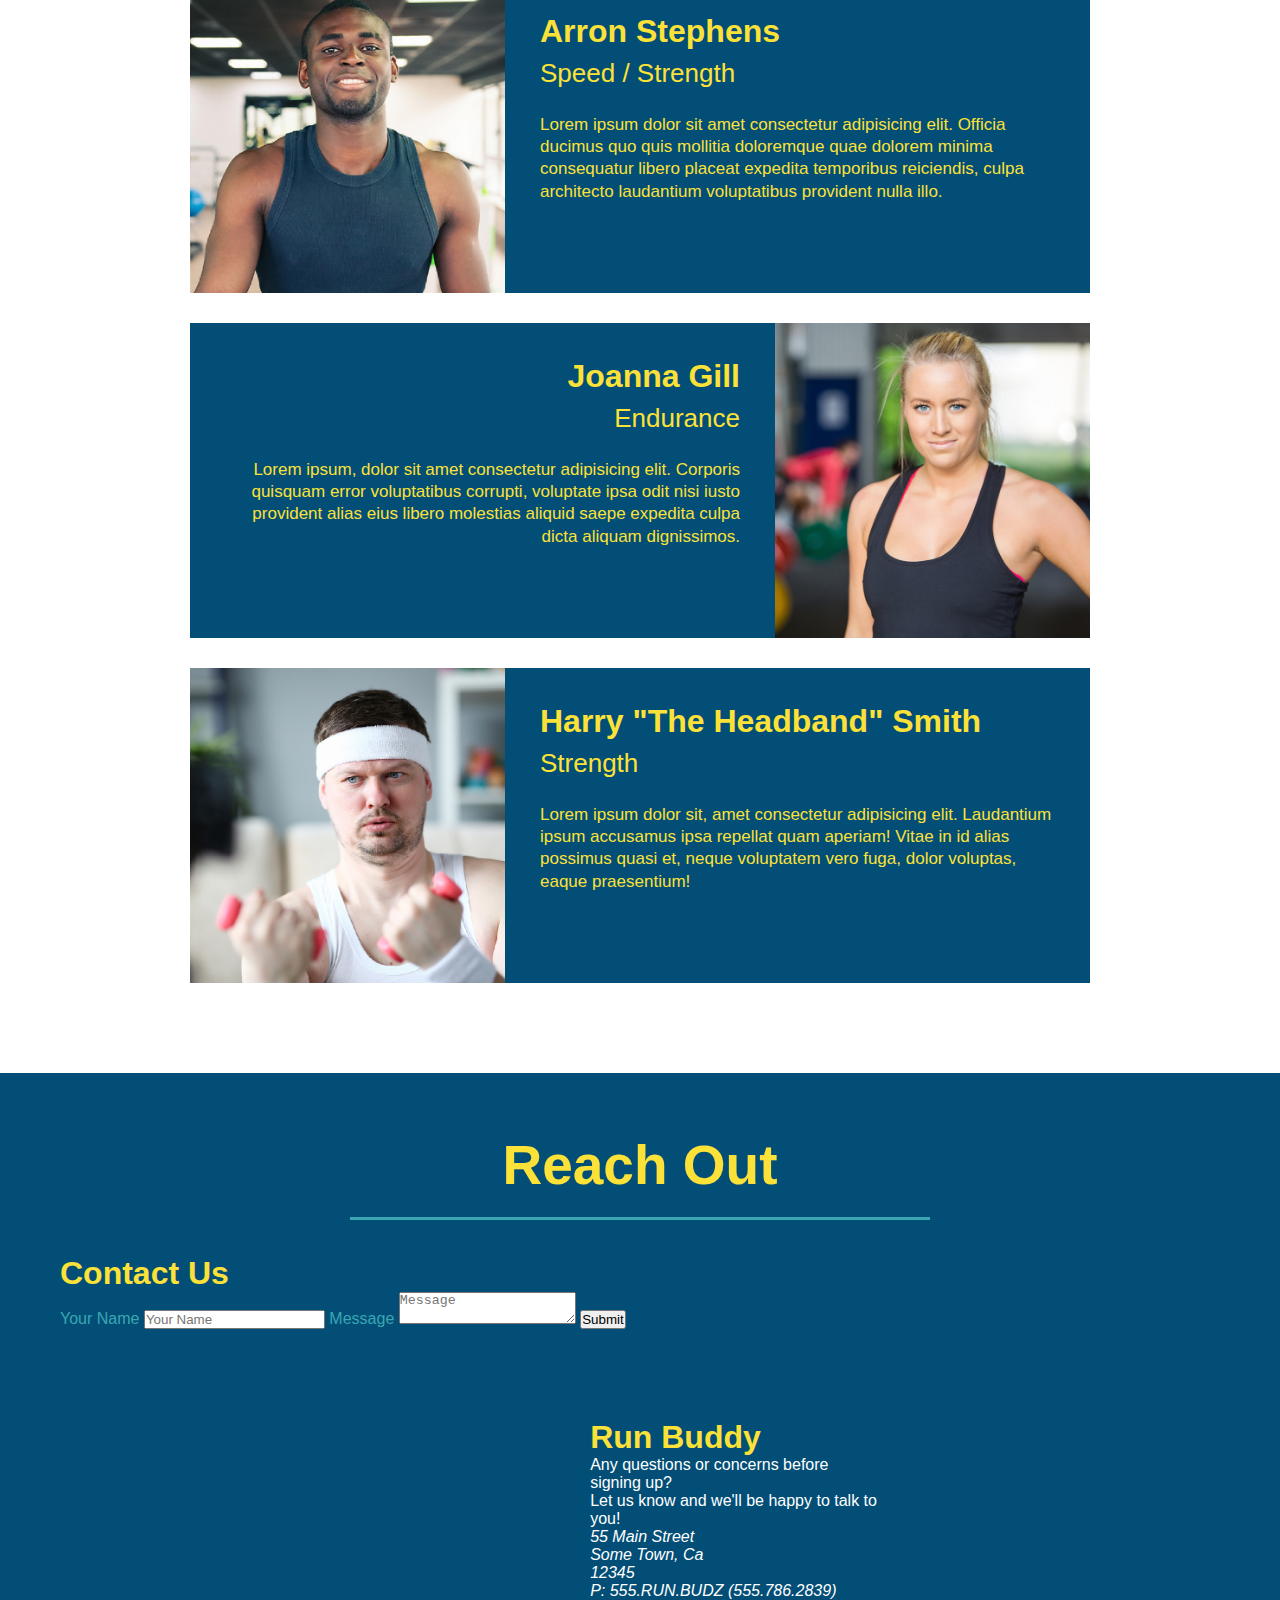
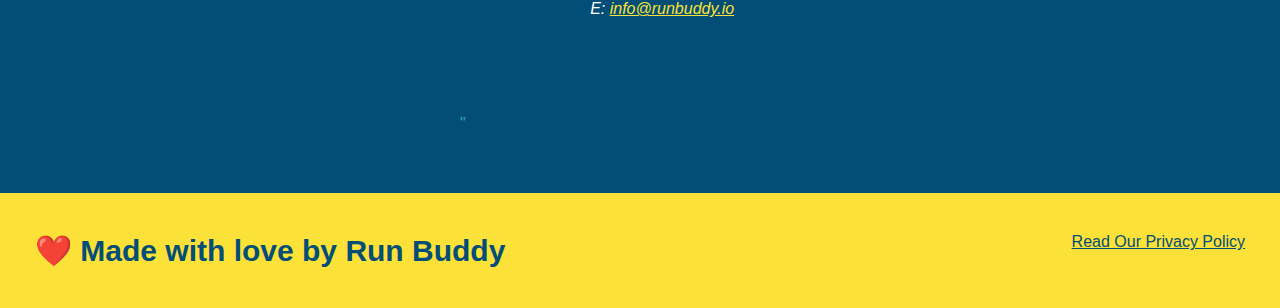
==== commit 9463920c: "edited css" ====
--- a/index.html
+++ b/index.html
@@ -72,16 +72,21 @@
 
         <!--"what we do" section-->
         <section id="what-we-do" class="intro">
+        <div class="flex-row">
             <h2 class="section-title primary-border">What We Do</h2> 
+        </div>
+        <div class="flex-row">
             <p>
                 Lorem ipsum dolor sit amet consectetur, adipisicing elit. Esse, magni corporis doloremque non inventore reprehenderit maxime facilis voluptatum ratione molestiae dicta aliquid commodi consequatur perferendis odit obcaecati optio, tempora quas?
             </p>
+        </div>
         </section>
 
         <!--"what you do" section-->
         <section id="what-you-do" class="steps">
+        <div class="flex-row">
             <h2 class="section-title secondary-border">What You Do</h2>
-
+        </div>
             <div>
                 <img src="./assets/css/images/01-04-svgs/step-1.svg" alt=""/>
                 <h3>Step 1: <span>Fill Out the Form Above.</span></h3>
@@ -109,7 +114,9 @@
 
         <!--"meet the trainers" section-->
         <section id="your-trainers" class="trainers">
+        <div class="flex-row">
             <h2 class="section-title primary-border">Meet The Trainers</h2>
+        </div>
             <article class="trainer">
                 <img src="./assets/css/images/01-05-trainers/trainer-1.jpg" alt="Arron Stephens in his workout
                 clothes, ready to pump iron"/>
@@ -142,7 +149,9 @@
 
         <!--"reach out" section-->
         <section id="reach-out" class="contact">
+        <div class="flex-row">
             <h2 class="section-title secondary-border">Reach Out</h2>
+        </div>
             <div class="contact-info">
                 <div class="contact-form">
                     <h3>Contact Us</h3>
--- a/assets/css/style.css
+++ b/assets/css/style.css
@@ -10,43 +10,49 @@
 header {
     padding: 20px 35px;
     background-color: #39a6b2;
+    display: flex;
+    justify-content: space-between;
+    flex-wrap: wrap;
 }
 header h1 {
     font-weight: bold;
     font-size: 36px;
     color: #fce138;
     margin: 0;
-    display: inline;
 }
 header a {
     text-decoration: none;
     color: #fce138;
 }
 header nav {
-    float: right;
     margin: 7px 0;
 }
-header nav ul li {
-    display: inline;
-}
+header nav ul {
+    display: flex;
+    flex-wrap: wrap;
+    justify-content: space-between;
+    align-items: center;
+    list-style: none;
+}   
 header nav ul li a {
     margin: 0 30px;
     font-weight: lighter;
-    font-size: 22px;
+    font-size: 1.55vw;
 }
 footer {
     background:#fce138;
     width: 100%;
     padding: 40px 35px;
+    display: flex;
+    justify-content: space-between;
+    flex-wrap: wrap;
 }
 footer h2 {
-    display: inline;
     color: #024e76;
     font-size: 30px;
     margin: 0;
 }
 footer div {
-    float: right;
     line-height: 1.5;
     text-align: right;
 }
@@ -58,20 +64,19 @@
 }
 .hero {
     background-image: url(images/hero-bg.jpg);
-    height: 600px;
     background-size: cover;
     background-position: center;
-    position: relative;
+    display: flex;
+    justify-content: center;
+    flex-wrap: wrap;
 }
 .hero form {
     color: #024e76;
     background-color: #fce138;
     padding: 20px;
-    width: 500px;
     border: 3px solid #024e76;
-    position: absolute;
-    bottom: 120px;
-    right: 140px;
+    width: 40%;
+    margin: 3.5%;
 }
 .hero-form h3 {
     margin: 0;
@@ -79,6 +84,19 @@
 }
 .hero-form p {
     margin: 5px 0 15px 0;
+}
+.hero-cta {
+    width: 35%;
+    text-align: right;
+    margin: 3.5%;
+    color: #fff;
+    font-size: 18px;
+    line-height: 1.3;
+}
+.hero-cta h2 {
+    font-style: italic;
+    font-size: 55px;
+    color: #fce138;
 }
 .form-input {
     border: 1px solid #024e76;
@@ -98,9 +116,6 @@
     border: none;
     padding: 10px 20px;
     font-size: 16px;
-}
-.intro {
-    text-align: center;
 }
 .intro p {
     line-height: 1.7;
@@ -108,18 +123,19 @@
     width: 80%;
     font-size: 20px;
     margin: 0 auto;
+    text-align: center;
 }
 .steps {
-    text-align: center;
     background: #fce138;
 }
 .section-title {
     font-size: 55px;
     color: #024e76;
-    margin-bottom: 35px;
-    padding: 0 100px 20px 100px;
-    display: inline-block;
     border-bottom: 3px solid;
+    padding-bottom: 20px;
+    text-align: center;
+    margin: 0 auto 35px auto;
+    width: 50%;
 }
 .primary-border {
     border-color: #fce138;
@@ -147,7 +163,7 @@
     font-size: 38px;
 }
 .trainers {
-    text-align: center;
+    
 }
 .trainer {
     width: 900px;
@@ -187,7 +203,6 @@
 
 .contact {
     background-color: #024e76;
-    text-align: center;
 }
 
 .contact h2 {
@@ -232,4 +247,7 @@
     font-weight: normal;
     font-size: 42px;
     font-style: italic;
+}
+.flex-row {
+    display: flex;
 }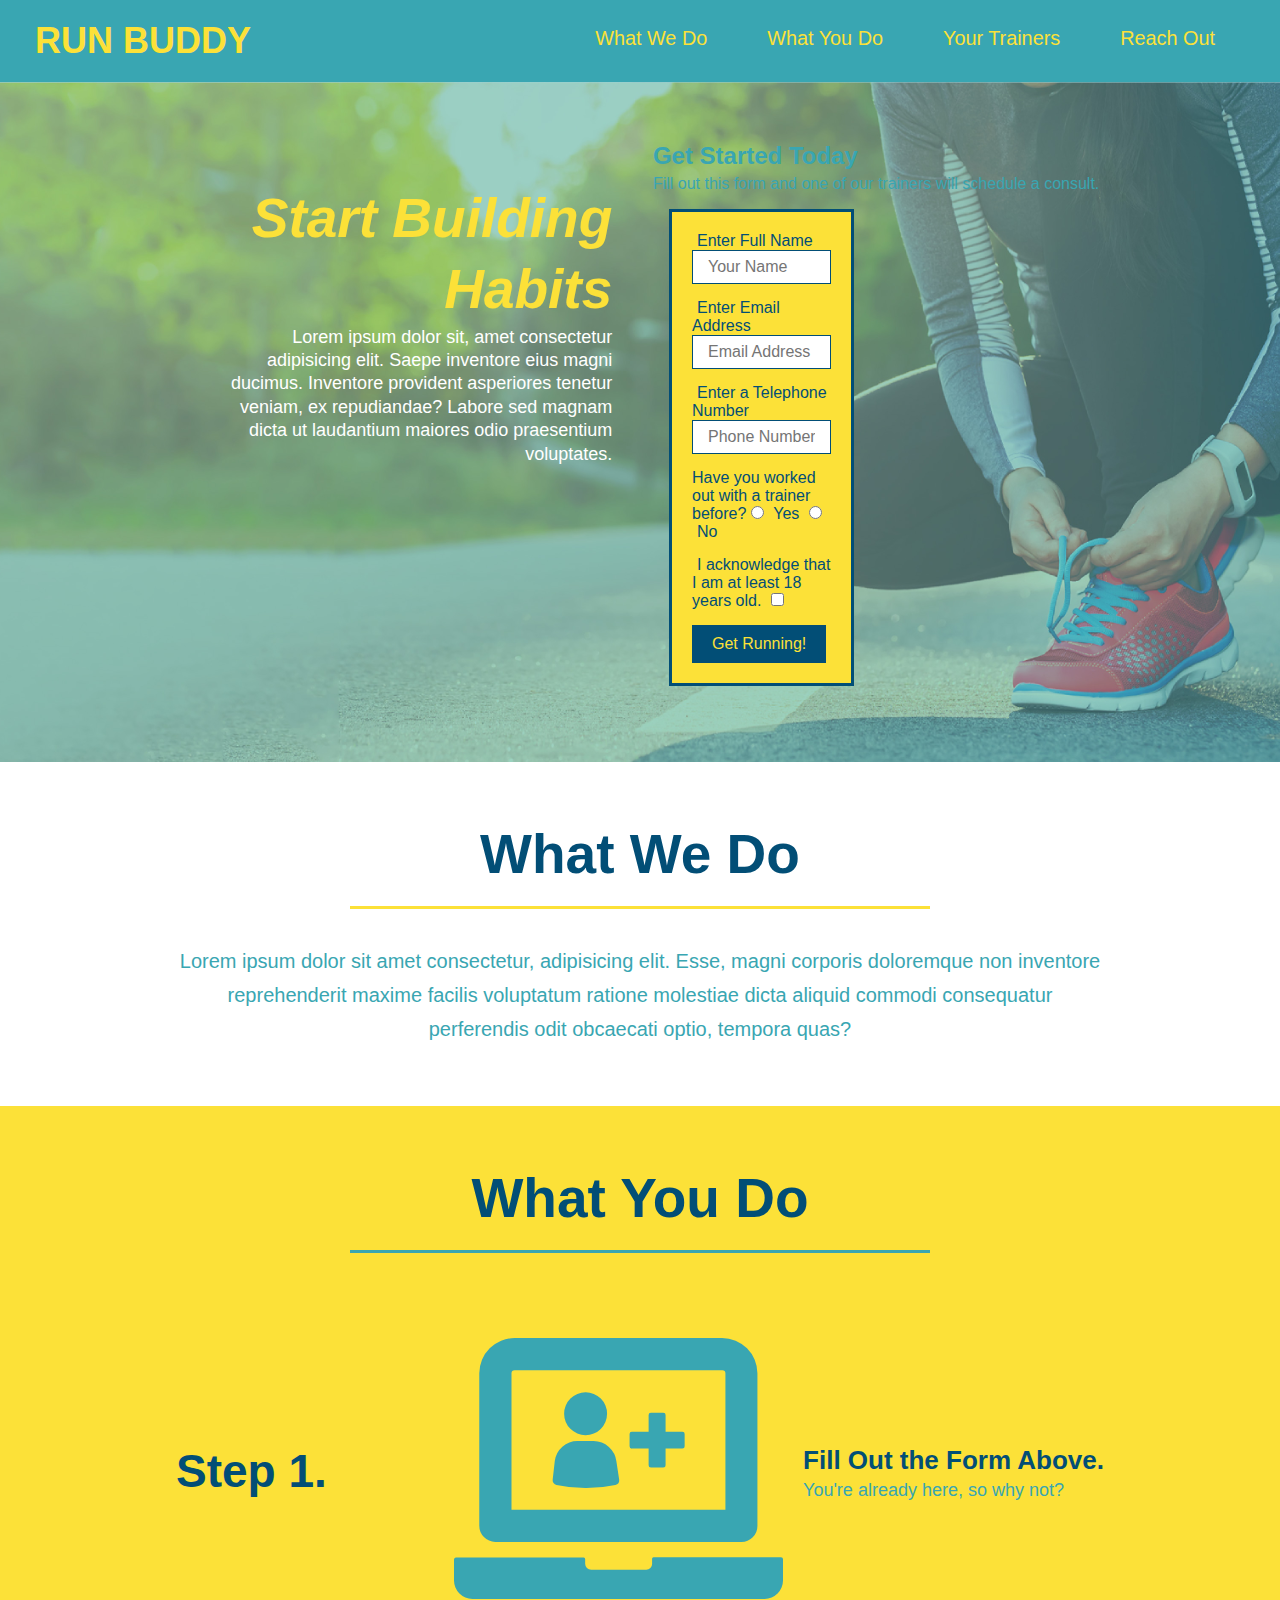
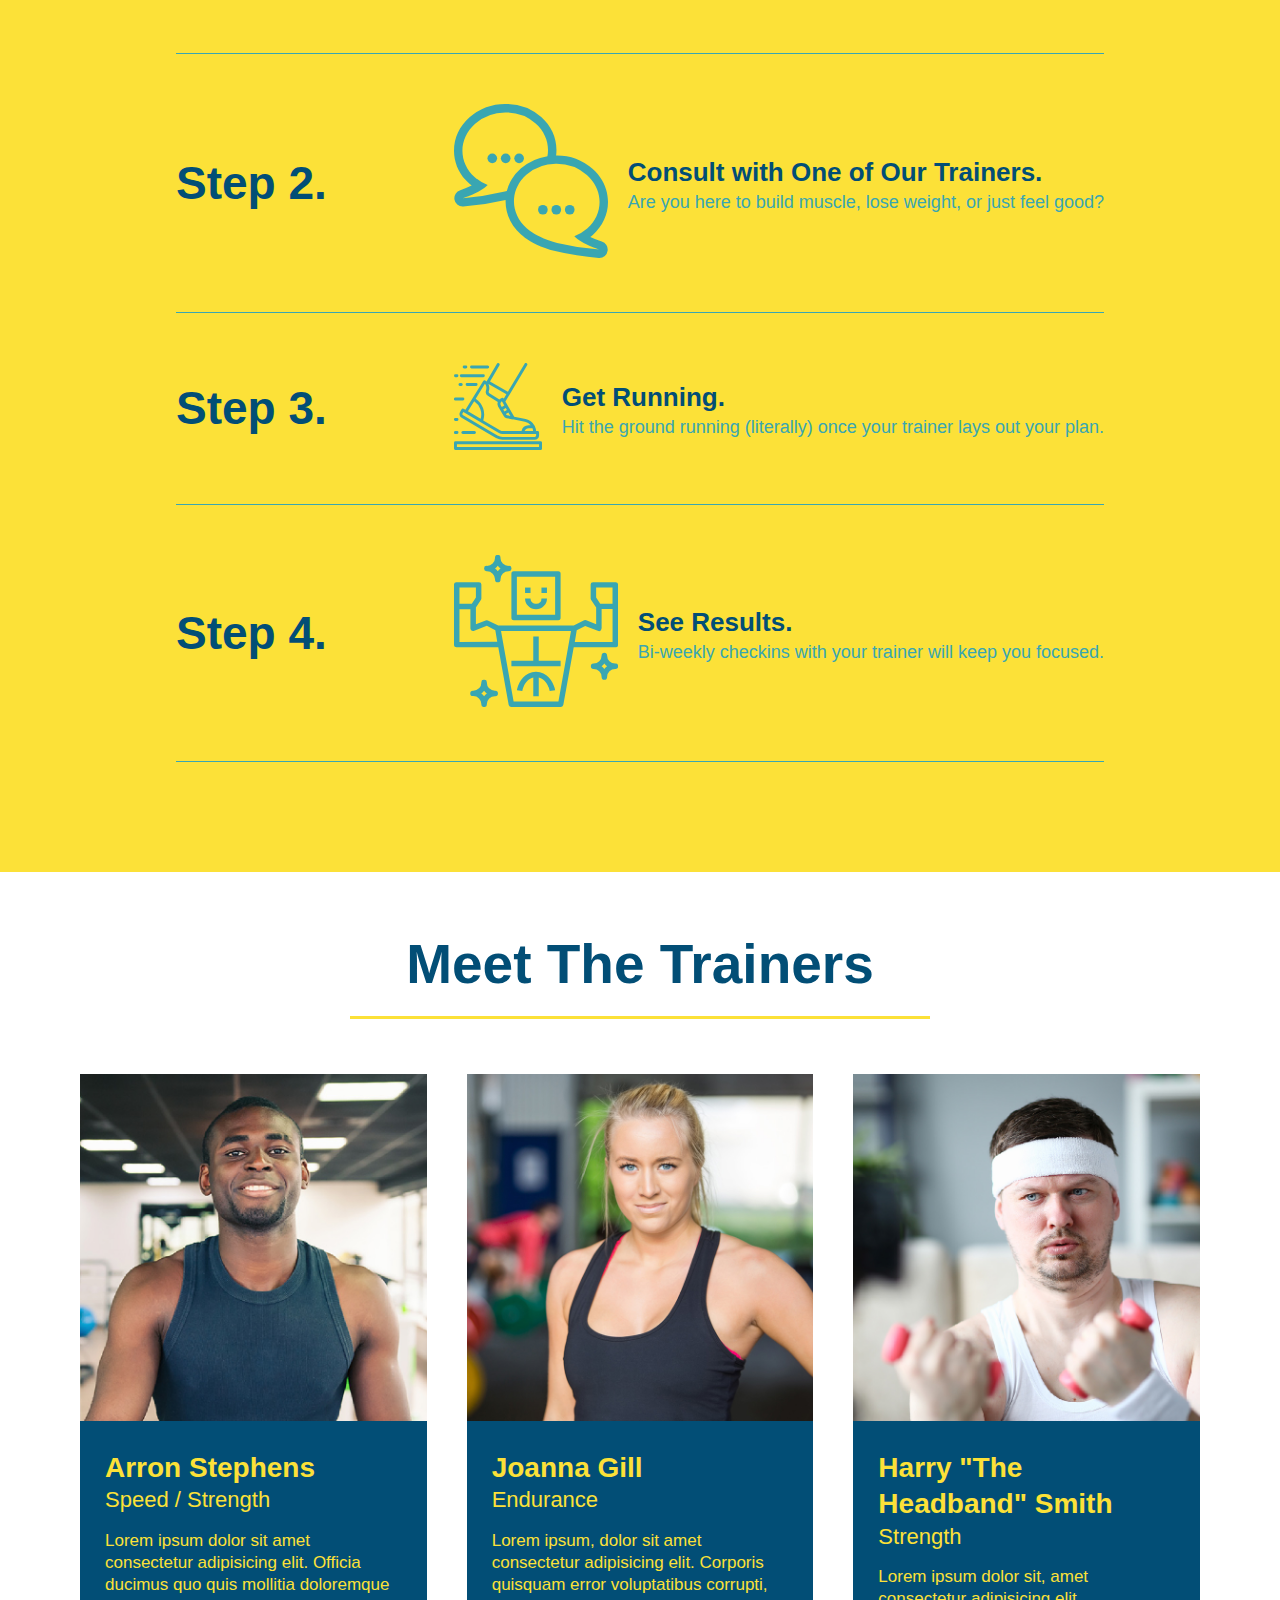
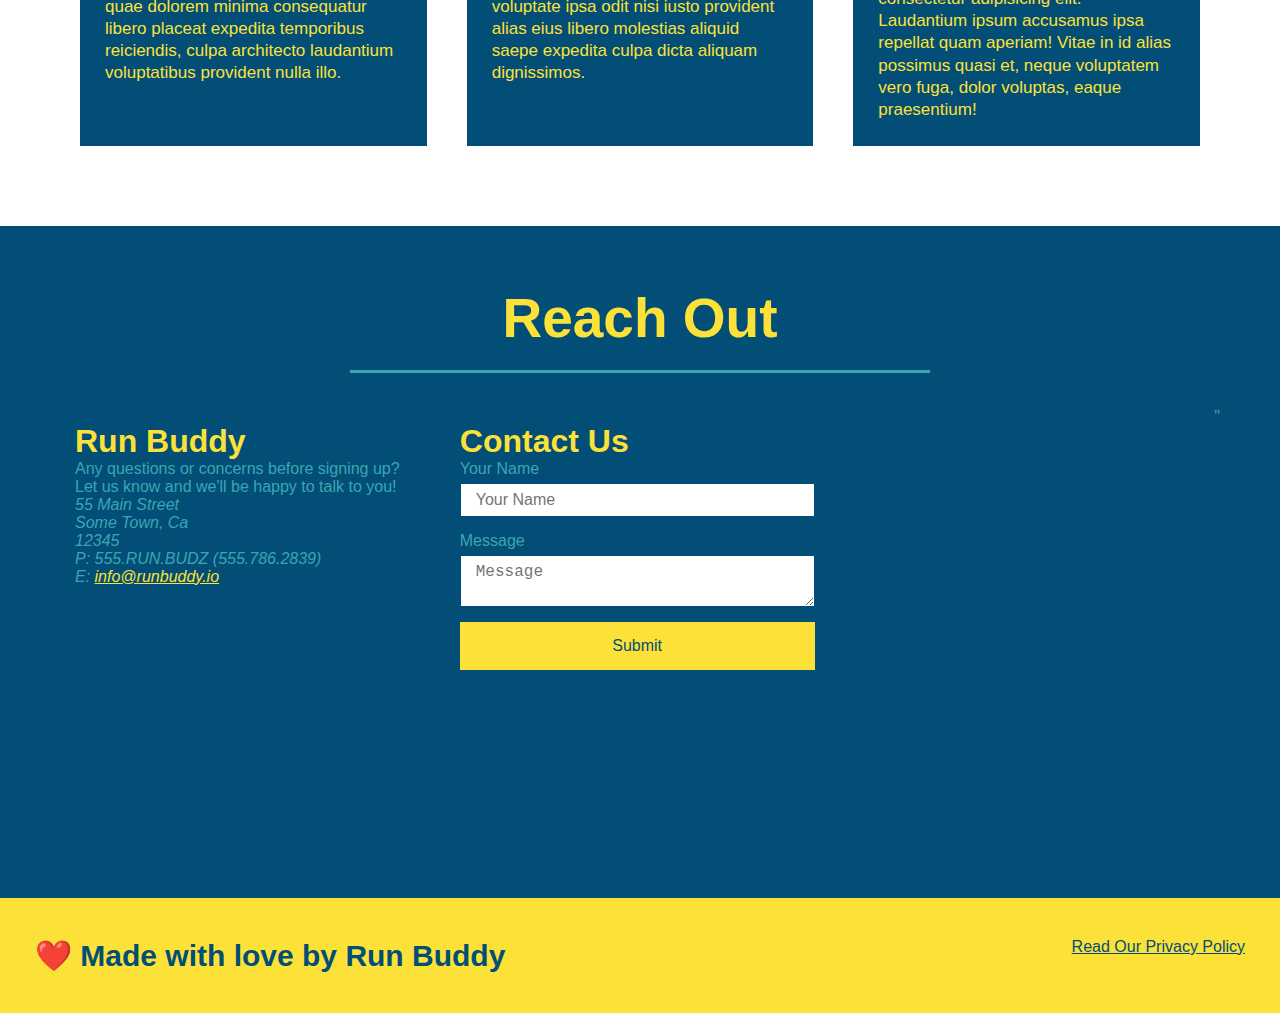
==== commit 1e22bb6e: "updated html" ====
--- a/index.html
+++ b/index.html
@@ -38,152 +38,184 @@
                 </p>
             </div>
             <div class="hero-form">
+                <h3>Get Started Today</h3>
+                <p>Fill out this form and one of our trainers will schedule a consult.</p>
                 <form>
-                <h3 class="hero-form h3">Get Started Today</h3>
-                    <p class="hero-form p">Fill out this form and one of our trainers will schedule a consult.</p>
-                        
-                    <label for="name" class="hero-form label">Enter Full Name</label>
+                        <label for="name">Enter Full Name</label>
                             <input type="text" placeholder="Your Name" name="name" id="name" class="form-input"/>
                         
-                        <label for="email" class="hero-form label">Enter Email Address</label>
+                        <label for="email">Enter Email Address</label>
                             <input type="email" placeholder="Email Address" name="email" id="email" class="form-input"/>
                         
-                        <label for="phone" class="hero-form label">Enter a Telephone Number</label>
+                        <label for="phone">Enter a Telephone Number</label>
                             <input type="tel" placeholder="Phone Number" name="phone" id="phone" class="form-input"/>
-                    <p class="hero-form p">
+                    <p>
                         Have you worked out with a trainer before?
                         
-                        <label for="trainer-yes" class="hero-form label">Yes</label>
-                            <input type="radio" name="trainer-confirm" id="trainer-yes" class="form-input"/>
-                        
-                        <label for="trainer-no" class="hero-form label">No</label>
-                            <input type="radio" name="trainer-confirm" id="trainer-no" class="form-input"/>
+                        <input type="radio" name="trainer-confirm" id="trainer-yes"/>
+                        <label for="trainer-yes">Yes</label>
+                            
+                        <input type="radio" name="trainer-confirm" id="trainer-no"/>
+                        <label for="trainer-no">No</label>
                     </p>
-                <p class="hero-form p">
-                    <label for="checkbox" class="hero-form label"> 
-                    I acknowledge that I am at least 18 years old.
-                    </label>
-                    <input type="checkbox" name="age-confirm" id="checkbox"/>
-                </p>
-                <button type="submit" class="hero-form button">Get Running!</button>
+                    <p>
+                        <label for="checkbox"> I acknowledge that I am at least 18 years old.</label>
+                        <input type="checkbox" name="age-confirm" id="checkbox"/>
+                    </p>
+                    <button type="submit">Get Running!</button>
                 </form>
             </div>
         </section>
 
         <!--"what we do" section-->
         <section id="what-we-do" class="intro">
-        <div class="flex-row">
-            <h2 class="section-title primary-border">What We Do</h2> 
-        </div>
-        <div class="flex-row">
-            <p>
+            <div class="flex-row">
+                <h2 class="section-title primary-border">What We Do</h2> 
+            </div>
+            <div class="flex-row">
+                <p>
                 Lorem ipsum dolor sit amet consectetur, adipisicing elit. Esse, magni corporis doloremque non inventore reprehenderit maxime facilis voluptatum ratione molestiae dicta aliquid commodi consequatur perferendis odit obcaecati optio, tempora quas?
-            </p>
-        </div>
+                </p>
+            </div>
         </section>
 
         <!--"what you do" section-->
         <section id="what-you-do" class="steps">
-        <div class="flex-row">
-            <h2 class="section-title secondary-border">What You Do</h2>
-        </div>
-            <div>
-                <img src="./assets/css/images/01-04-svgs/step-1.svg" alt=""/>
-                <h3>Step 1: <span>Fill Out the Form Above.</span></h3>
-                <p>You're already here, so why not?</p>
-            </div>
-
-            <div>
-                <img src="./assets/css/images/01-04-svgs/step-2.svg" alt=""/>
-                <h3>Step 2: <span>Consult with One of Our Trainers.</span></h3>
-                <p>Are you here to build muscle, lose weight, or just feel good?</p>
-            </div>
-
-            <div>
-                <img src="./assets/css/images/01-04-svgs/step-3.svg" alt=""/>
-                <h3>Step 3: <span>Get Running.</span></h3>
-                <p>Hit the ground running (literally) once your trainer lays out your plan.</p>
-            </div>
-
-            <div>
-                <img src="./assets/css/images/01-04-svgs/step-4.svg" alt=""/>
-                <h3>Step 4: <span>See Results.</span></h3>
-                <p>Bi-weekly checkins with your trainer will keep you focused.</p>
-            </div>
+            <div class="flex-row">
+                <h2 class="section-title secondary-border">What You Do</h2>
+            </div>
+            <div class="step">
+                <h3>Step 1.</h3>
+                <div class="step-info">
+                    <div class="step-img">
+                        <img src="./assets/css/images/01-04-svgs/step-1.svg" alt=""/>
+                    </div>
+                    <div class="step-text">
+                        <h4>Fill Out the Form Above.</h4></h3>
+                        <p>You're already here, so why not?</p>
+                    </div>
+                </div>
+            </div>
+                
+            <div class="step">
+                <h3>Step 2.</h3> 
+                <div class="step-info">
+                    <div class="step-img">
+                        <img src="./assets/css/images/01-04-svgs/step-2.svg" alt=""/>
+                    </div>
+                    <div class="step-text">
+                        <h4>Consult with One of Our Trainers.</h4>
+                        <p>Are you here to build muscle, lose weight, or just feel good?</p>
+                    </div>
+                </div>
+            </div>
+
+            <div class="step">
+                <h3>Step 3.</h3>
+                <div class="step-info">
+                    <div class="step-img">
+                        <img src="./assets/css/images/01-04-svgs/step-3.svg" alt=""/>
+                    </div>
+                    <div class="step-text">
+                        <h4>Get Running.</h4>
+                        <p>Hit the ground running (literally) once your trainer lays out your plan.</p>
+                    </div>
+                </div>
+            </div>
+
+            <div class="step">
+                <h3>Step 4.</h3>
+                <div class="step-info">
+                    <div class="step-img">
+                        <img src="./assets/css/images/01-04-svgs/step-4.svg" alt=""/>
+                    </div>
+                    <div class="step-text">    
+                        <h4>See Results.</h4>
+                        <p>Bi-weekly checkins with your trainer will keep you focused.</p>
+                    </div>
+                </div>
+            </div>
+
         </section>
 
         <!--"meet the trainers" section-->
-        <section id="your-trainers" class="trainers">
-        <div class="flex-row">
-            <h2 class="section-title primary-border">Meet The Trainers</h2>
-        </div>
-            <article class="trainer">
-                <img src="./assets/css/images/01-05-trainers/trainer-1.jpg" alt="Arron Stephens in his workout
-                clothes, ready to pump iron"/>
-                <div class="trainer-bio text-left">
-                    <h3>Arron Stephens</h3>
-                    <h4>Speed / Strength</h4>
-                    <p>Lorem ipsum dolor sit amet consectetur adipisicing elit. Officia ducimus quo quis mollitia doloremque quae dolorem minima consequatur libero placeat expedita temporibus reiciendis, culpa architecto laudantium voluptatibus provident nulla illo.</p>
-                </div>
-            </article>
-
-            <article class="trainer">
-                <div class="trainer-bio text-right">
-                    <h3>Joanna Gill</h3>
-                    <h4>Endurance</h4>
-                    <p>Lorem ipsum, dolor sit amet consectetur adipisicing elit. Corporis quisquam error voluptatibus corrupti, voluptate ipsa odit nisi iusto provident alias eius libero molestias aliquid saepe expedita culpa dicta aliquam dignissimos.
-                    </p>
-                </div>
-                <img src="./assets/css/images/01-05-trainers/trainer-2.jpg" alt="Joanna Gill cooling off after a workout"/>
-            </article>
-
-            <article class="trainer">
-                <img src="./assets/css/images/01-05-trainers/trainer-3.jpg" alt="Harry Smith wearing a headband and lifting comically small pink weights"/>
-                <div class="trainer-bio text-left">
-                    <h3>Harry "The Headband" Smith</h3>
-                    <h4>Strength</h4>
-                    <p>Lorem ipsum dolor sit, amet consectetur adipisicing elit. Laudantium ipsum accusamus ipsa repellat quam aperiam! Vitae in id alias possimus quasi et, neque voluptatem vero fuga, dolor voluptas, eaque praesentium!</p>
-                </div>
-            </article>
+        <section id="your-trainers">
+            <div class="flex-row">
+                <h2 class="section-title primary-border">Meet The Trainers</h2>
+            </div>
+            <div class="trainers">
+                <article class="trainer">
+                    <img src="./assets/css/images/01-05-trainers/trainer-1.jpg" alt="Arron Stephens in his workout
+                    clothes, ready to pump iron"/>
+                    <div class="trainer-bio">
+                        <h3 class="trainer-name">Arron Stephens</h3>
+                        <h4 class="trainer-role">Speed / Strength</h4>
+                        <p>Lorem ipsum dolor sit amet consectetur adipisicing elit. Officia ducimus quo quis mollitia doloremque quae dolorem minima consequatur libero placeat expedita temporibus reiciendis, culpa architecto laudantium voluptatibus provident nulla illo.</p>
+                    </div>
+                </article>
+
+                <article class="trainer">
+                    <img src="./assets/css/images/01-05-trainers/trainer-2.jpg" alt="Joanna Gill cooling off after a workout"/>
+                    <div class="trainer-bio">
+                        <h3 class="trainer-name">Joanna Gill</h3>
+                        <h4 class="trainer-role">Endurance</h4>
+                        <p>Lorem ipsum, dolor sit amet consectetur adipisicing elit. Corporis quisquam error voluptatibus corrupti, voluptate ipsa odit nisi iusto provident alias eius libero molestias aliquid saepe expedita culpa dicta aliquam dignissimos.
+                        </p>
+                    </div>
+                </article>
+
+                <article class="trainer">
+                    <img src="./assets/css/images/01-05-trainers/trainer-3.jpg" alt="Harry Smith wearing a headband and lifting comically small pink weights"/>
+                    <div class="trainer-bio">
+                        <h3 class="trainer-name">Harry "The Headband" Smith</h3>
+                        <h4 class="trainer-role">Strength</h4>
+                        <p>Lorem ipsum dolor sit, amet consectetur adipisicing elit. Laudantium ipsum accusamus ipsa repellat quam aperiam! Vitae in id alias possimus quasi et, neque voluptatem vero fuga, dolor voluptas, eaque praesentium!</p>
+                    </div>
+                </article>
+            </div>
         </section>
 
         <!--"reach out" section-->
-        <section id="reach-out" class="contact">
+    <section id="reach-out" class="contact">
         <div class="flex-row">
             <h2 class="section-title secondary-border">Reach Out</h2>
         </div>
-            <div class="contact-info">
-                <div class="contact-form">
-                    <h3>Contact Us</h3>
-                    <form>
-                        <label for="contact-name">Your Name</label>
-                        <input type="text" id="contact-name" placeholder="Your Name"/>
-
-                        <label for="contact-message">Message</label>
-                        <textarea id="contact-message" placeholder="Message"></textarea>
-
-                        <button type="submit">Submit</button>
-                    </form>
-                </div>
-                <iframe src="https://www.google.com/maps/embed?pb=!1m18!1m12!1m3!1d12678.161655510437!2d-77.82837420037451!3d37.40069967884711!2m3!1f0!2f0!3f0!3m2!1i1024!2i768!4f13.1!3m3!1m2!1s0x89b1793b57c1b22b%3A0x7a7f888e1ece1025!2s22310%20Pear%20Orchard%20Rd%2C%20Moseley%2C%20VA%2023120!5e0!3m2!1sen!2sus!4v1629998988135!5m2!1sen!2sus" 
-                style="border:0;" allowfullscreen="" loading="lazy"></iframe>"
-
-            <section class="twocolumn">
+        <div class="contact-info">
+            <div>
                 <h3>Run Buddy</h3>
-                    <p>Any questions or concerns before signing up?
+                <p>Any questions or concerns before signing up?
                     <br />
                     Let us know and we'll be happy to talk to you! 
-                    </p>
-                    <address>
+                </p>
+
+                <address>
                     55 Main Street <br />
                     Some Town, Ca <br />
                     12345 <br />
                     P: 555.RUN.BUDZ (555.786.2839)<br />
                     E: <a href="mailto:info@runbuddy.io">info@runbuddy.io</a>
-                    </address>
-            </section>
-            </div>
-        </section>
+                </address>
+            </div>
+            
+            <div class="contact-form">
+                <h3>Contact Us</h3>
+                    <form>
+                        <label for="contact-name">Your Name</label>
+                        <input type="text" id="contact-name" placeholder="Your Name"/>
+
+                        <label for="contact-message">Message</label>
+                        <textarea id="contact-message" placeholder="Message"></textarea>
+
+                        <button type="submit">Submit</button>
+                    </form>
+                </div>
+
+                <iframe src="https://www.google.com/maps/embed?pb=!1m18!1m12!1m3!1d12678.161655510437!2d-77.82837420037451!3d37.40069967884711!2m3!1f0!2f0!3f0!3m2!1i1024!2i768!4f13.1!3m3!1m2!1s0x89b1793b57c1b22b%3A0x7a7f888e1ece1025!2s22310%20Pear%20Orchard%20Rd%2C%20Moseley%2C%20VA%2023120!5e0!3m2!1sen!2sus!4v1629998988135!5m2!1sen!2sus" 
+                    style="border:0;" allowfullscreen="" loading="lazy"></iframe>"
+        </div>
+    </section>
+            
+    </section>
         
         <!--footer-->
         <footer>
--- a/assets/css/style.css
+++ b/assets/css/style.css
@@ -143,43 +143,63 @@
 .secondary-border {
     border-color: #39a6b2;
 }
-.steps div {
-    margin-bottom: 80px;
-}
-.steps img {
-    width: 15%;
-    margin: 10px 0;
-}
-.steps h3 {
+.step {
+    margin: 50px auto;
+    padding-bottom: 50px;
+    width: 80%;
+    border-bottom: 1px solid #39a6b2;
+    display: flex;
+    flex-wrap: wrap;
+    align-items: center;
+    justify-content: space-between;
+}
+.step h3 {
     color: #024e76;
     font-size: 46px;
-    margin-top: 10px;
-}
-.steps p {
+    flex: 1 30%;
+}
+.step-info {
+    flex: 2 70%;
+    display: flex;
+    flex-wrap: wrap;
+    align-items: center;
+}
+.step-img {
+    flex: 1 12%;
+    margin-right: 20px;
+}
+.step-img img {
+    max-width: 100%;
+}
+.step-text p{
     color: #39a6b2;
-    font-size: 23px;
-}
-.steps span {
-    font-size: 38px;
+    font-size: 18px;
+    flex: 12;
+}
+.step-text h4 {
+    font-size: 26px;
+    line-height: 1.5;
+    color: #024e76;
 }
 .trainers {
-    
+    width: 100%;
+    margin: 0 auto;
+    display: flex;
+    flex-wrap: wrap;
+    justify-content: space-around;
 }
 .trainer {
-    width: 900px;
-    margin: 0 auto 30px auto;
+    margin: 20px;
     background: #024e76;
     color: #fce138;
-    overflow: auto;
+    flex: 1;
 }
 .trainer img {
-    width: 35%;
-    float: left;
+    width: 100%;
 }
 .trainer-bio {
-    padding: 35px;
-    float: left;
-    width: 65%;
+    padding: 25px;
+    line-height: 1.3;
 }
 .text-left {
     text-align: left;
@@ -188,17 +208,15 @@
     text-align: right;
 }
 .trainer-bio h3 {
-    font-size: 32px;
-    margin-bottom: 8px;
+    font-size: 28px;
 }
 .trainer-bio h4 {
     font-weight: lighter;
-    font-size: 26px;
-    margin-bottom: 25px;
+    font-size: 22px;
+    margin-bottom: 15px;
 }
 .trainer-bio p {
     font-size: 17px;
-    line-height: 1.3;
 }
 
 .contact {
@@ -209,8 +227,18 @@
     color: #fce138;
 }
 
+.contact-info {
+    display: flex;
+    justify-content: space-between;
+    flex-wrap: wrap;
+}
+
+.contact-info > * {
+    flex: 1;
+    margin: 15px;
+}
+
 .contact-info iframe {
-    width: 400px;
     height: 400px;
 }
 
@@ -231,12 +259,33 @@
 .contact-info p .contact-info address {
     margin: 20px 0;
     line-height: 1.5;
-    font-size: 20px;
+    font-size: 16px;
     font-style: normal;
 }
 
 .contact-info a {
     color: #fce138;
+}
+
+.contact-form input, .contact-form textarea {
+    border: 1px solid #024e76;
+    display: block;
+    padding: 7px 15px;
+    font-size: 16px;
+    color: #024e76;
+    width: 100%;
+    margin-bottom: 15px;
+    margin-top: 5px;
+}
+
+.contact-form button {
+    width: 100%;
+    border: none;
+    background: #fce138;
+    color: #024e76;
+    text-align: center;
+    padding: 15px 0;
+    font-size: 16px;
 }
 
 .page-title {
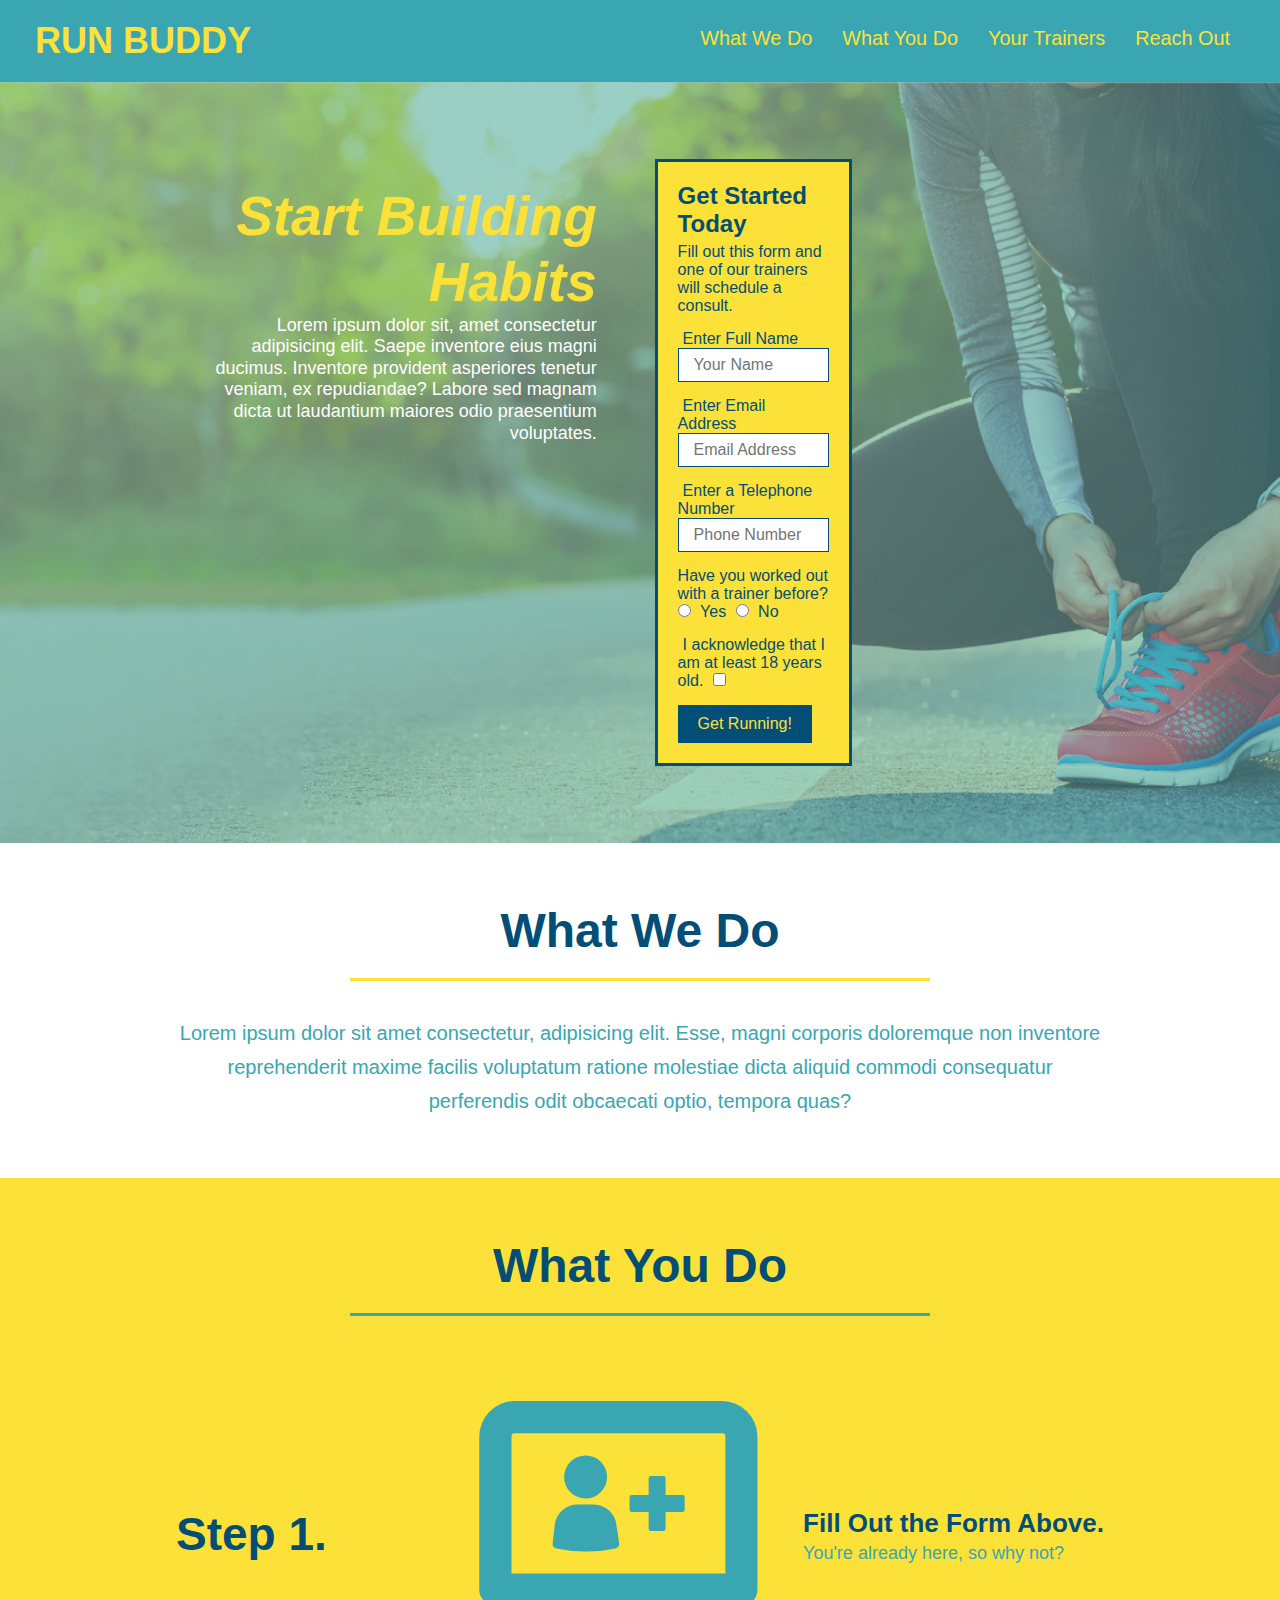
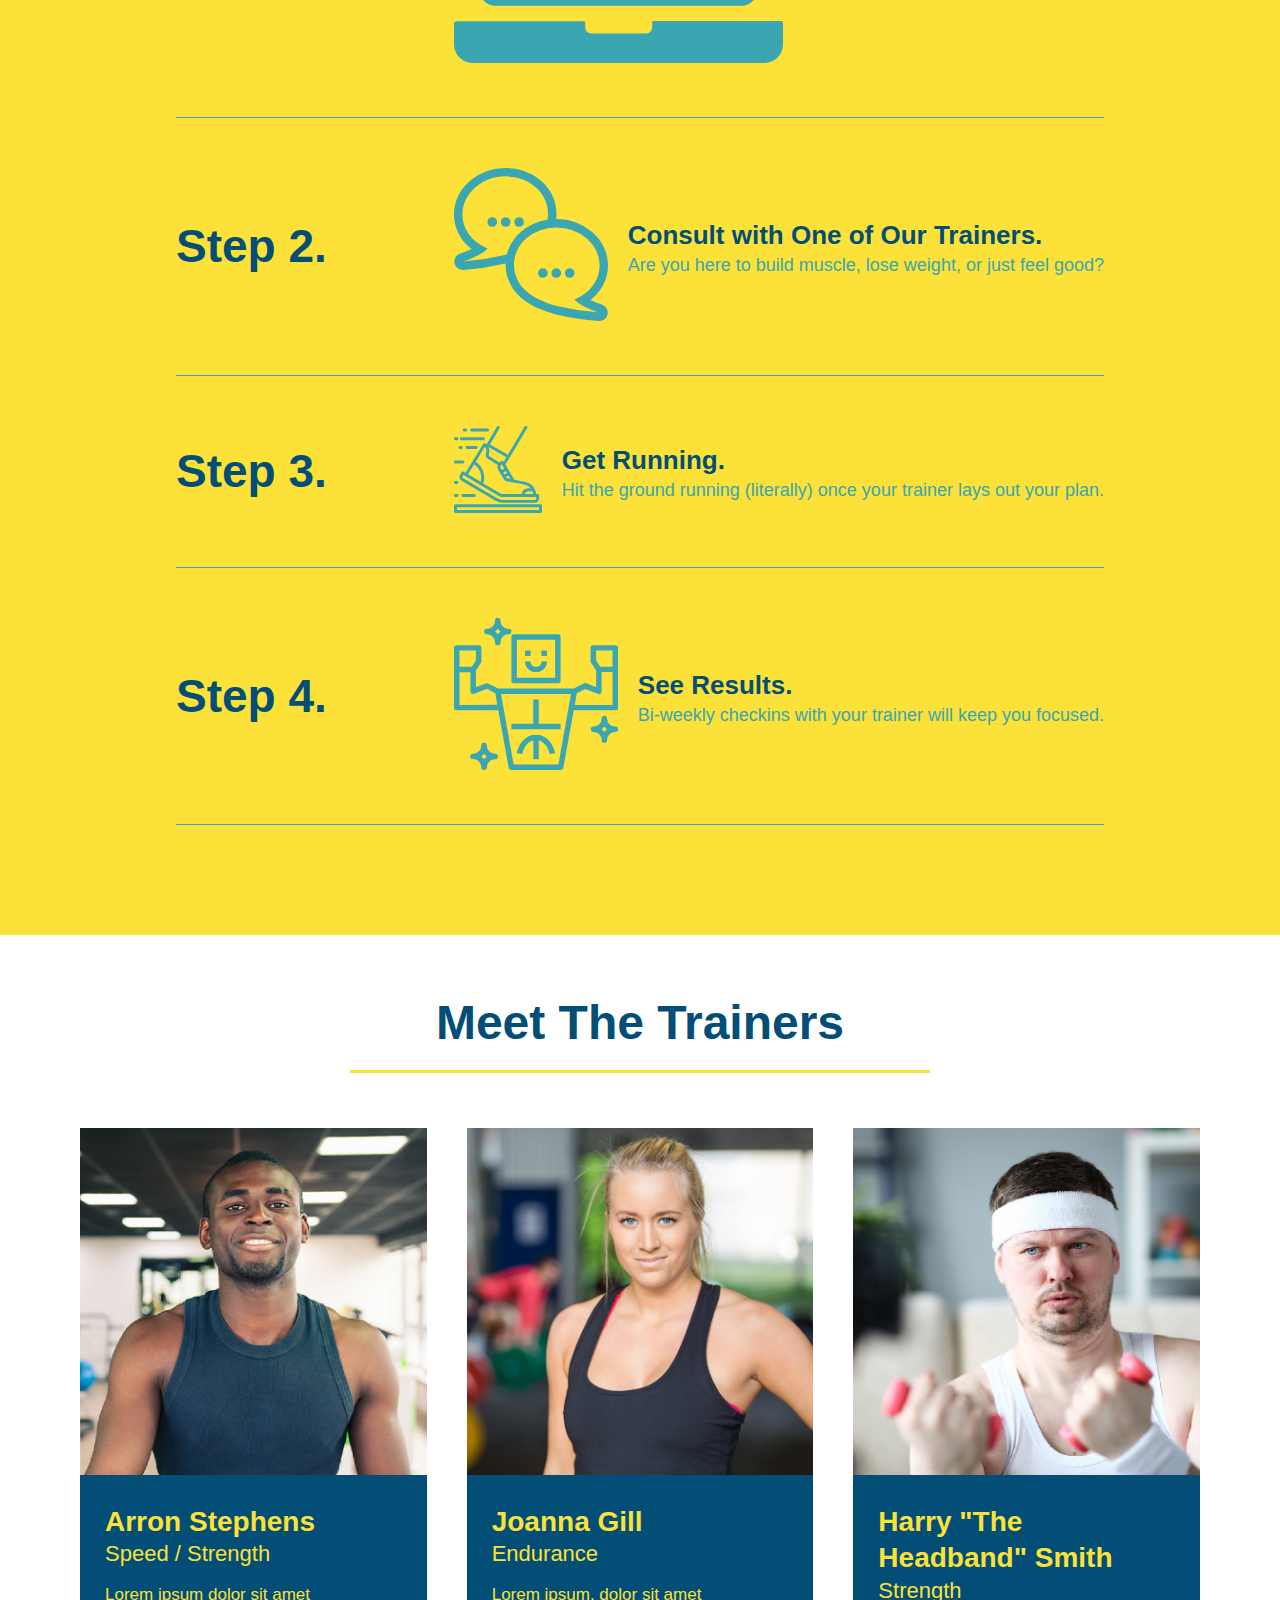
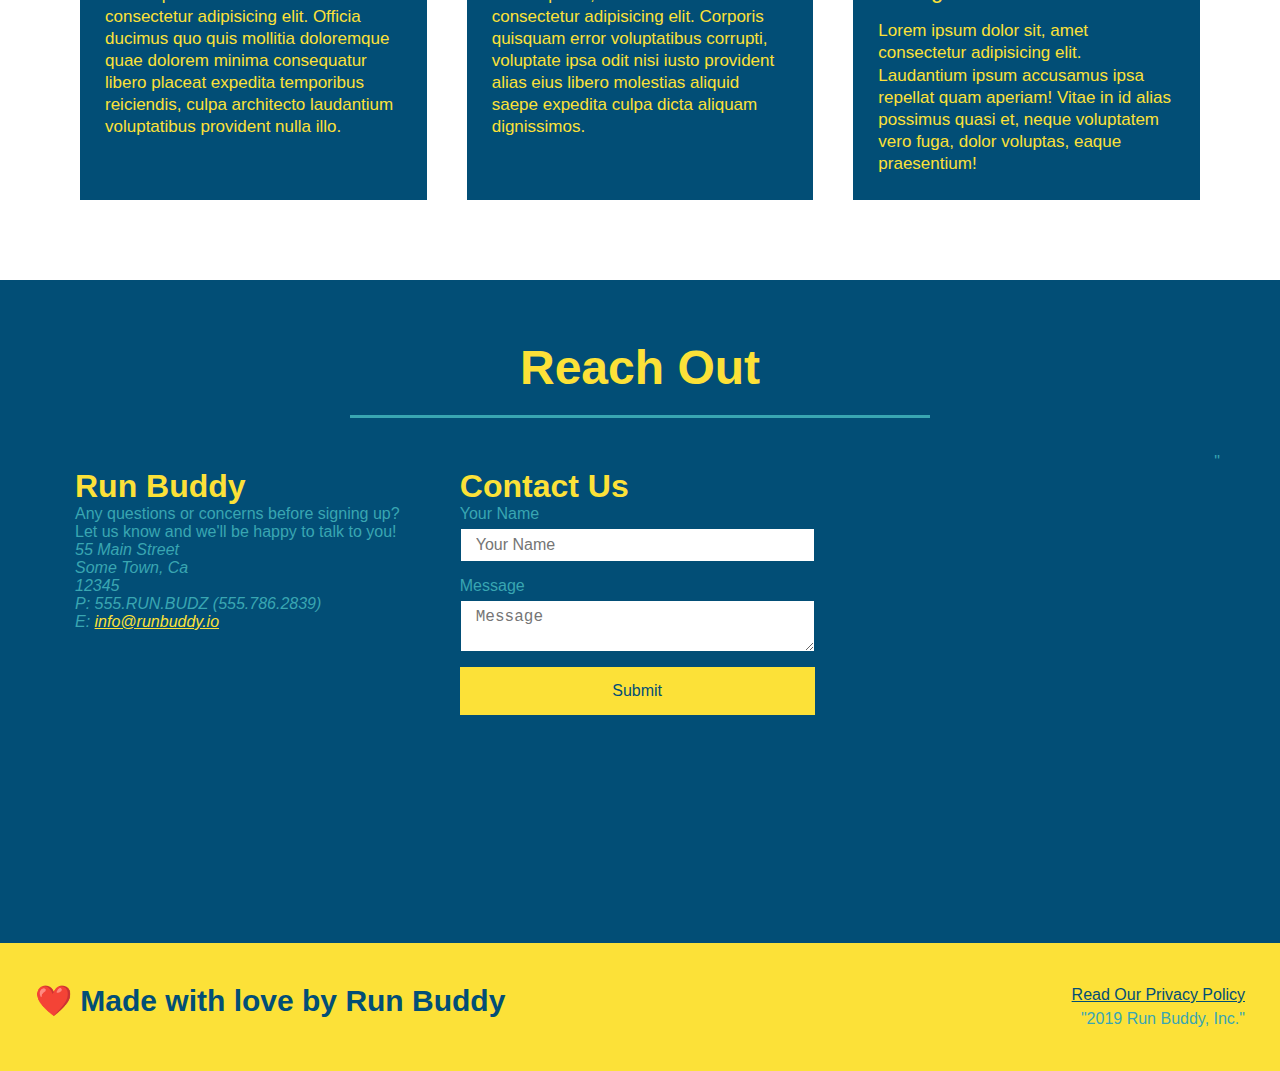
==== commit dfeb699c: "media queries" ====
--- a/index.html
+++ b/index.html
@@ -2,6 +2,7 @@
 <html lang="en">
     <head>
         <meta charset="UTF-8" />
+        <meta name="viewport" content="width=device-width, initial-scale=1.0"/>
         <title>Run Buddy</title>
         <link rel="stylesheet" href="./assets/css/style.css"/>
     </head>
@@ -38,9 +39,9 @@
                 </p>
             </div>
             <div class="hero-form">
-                <h3>Get Started Today</h3>
-                <p>Fill out this form and one of our trainers will schedule a consult.</p>
                 <form>
+                    <h3>Get Started Today</h3>
+                    <p>Fill out this form and one of our trainers will schedule a consult.</p>
                         <label for="name">Enter Full Name</label>
                             <input type="text" placeholder="Your Name" name="name" id="name" class="form-input"/>
                         
@@ -220,9 +221,11 @@
         <!--footer-->
         <footer>
             <h2>❤️ Made with love by Run Buddy</h2>
-            <p>
+            <div>
                 <a href="./privacy-policy.html">Read Our Privacy Policy</a>
-            </p>
+                <br>
+                "2019 Run Buddy, Inc."
+            </div>
         </footer>
     </body>
 </html>--- a/assets/css/style.css
+++ b/assets/css/style.css
@@ -35,7 +35,7 @@
     list-style: none;
 }   
 header nav ul li a {
-    margin: 0 30px;
+    padding: 10px 15px;
     font-weight: lighter;
     font-size: 1.55vw;
 }
@@ -69,6 +69,7 @@
     display: flex;
     justify-content: center;
     flex-wrap: wrap;
+    align-items: flex-start;
 }
 .hero form {
     color: #024e76;
@@ -91,7 +92,7 @@
     margin: 3.5%;
     color: #fff;
     font-size: 18px;
-    line-height: 1.3;
+    line-height: 1.2;
 }
 .hero-cta h2 {
     font-style: italic;
@@ -129,7 +130,7 @@
     background: #fce138;
 }
 .section-title {
-    font-size: 55px;
+    font-size: 48px;
     color: #024e76;
     border-bottom: 3px solid;
     padding-bottom: 20px;
@@ -299,4 +300,9 @@
 }
 .flex-row {
     display: flex;
+}
+
+/*MEDIA QUERY FOR SMALLER DESKTOP SCREENS AND SMALLER*/
+@media screen and {max-width: 980px; {
+
 }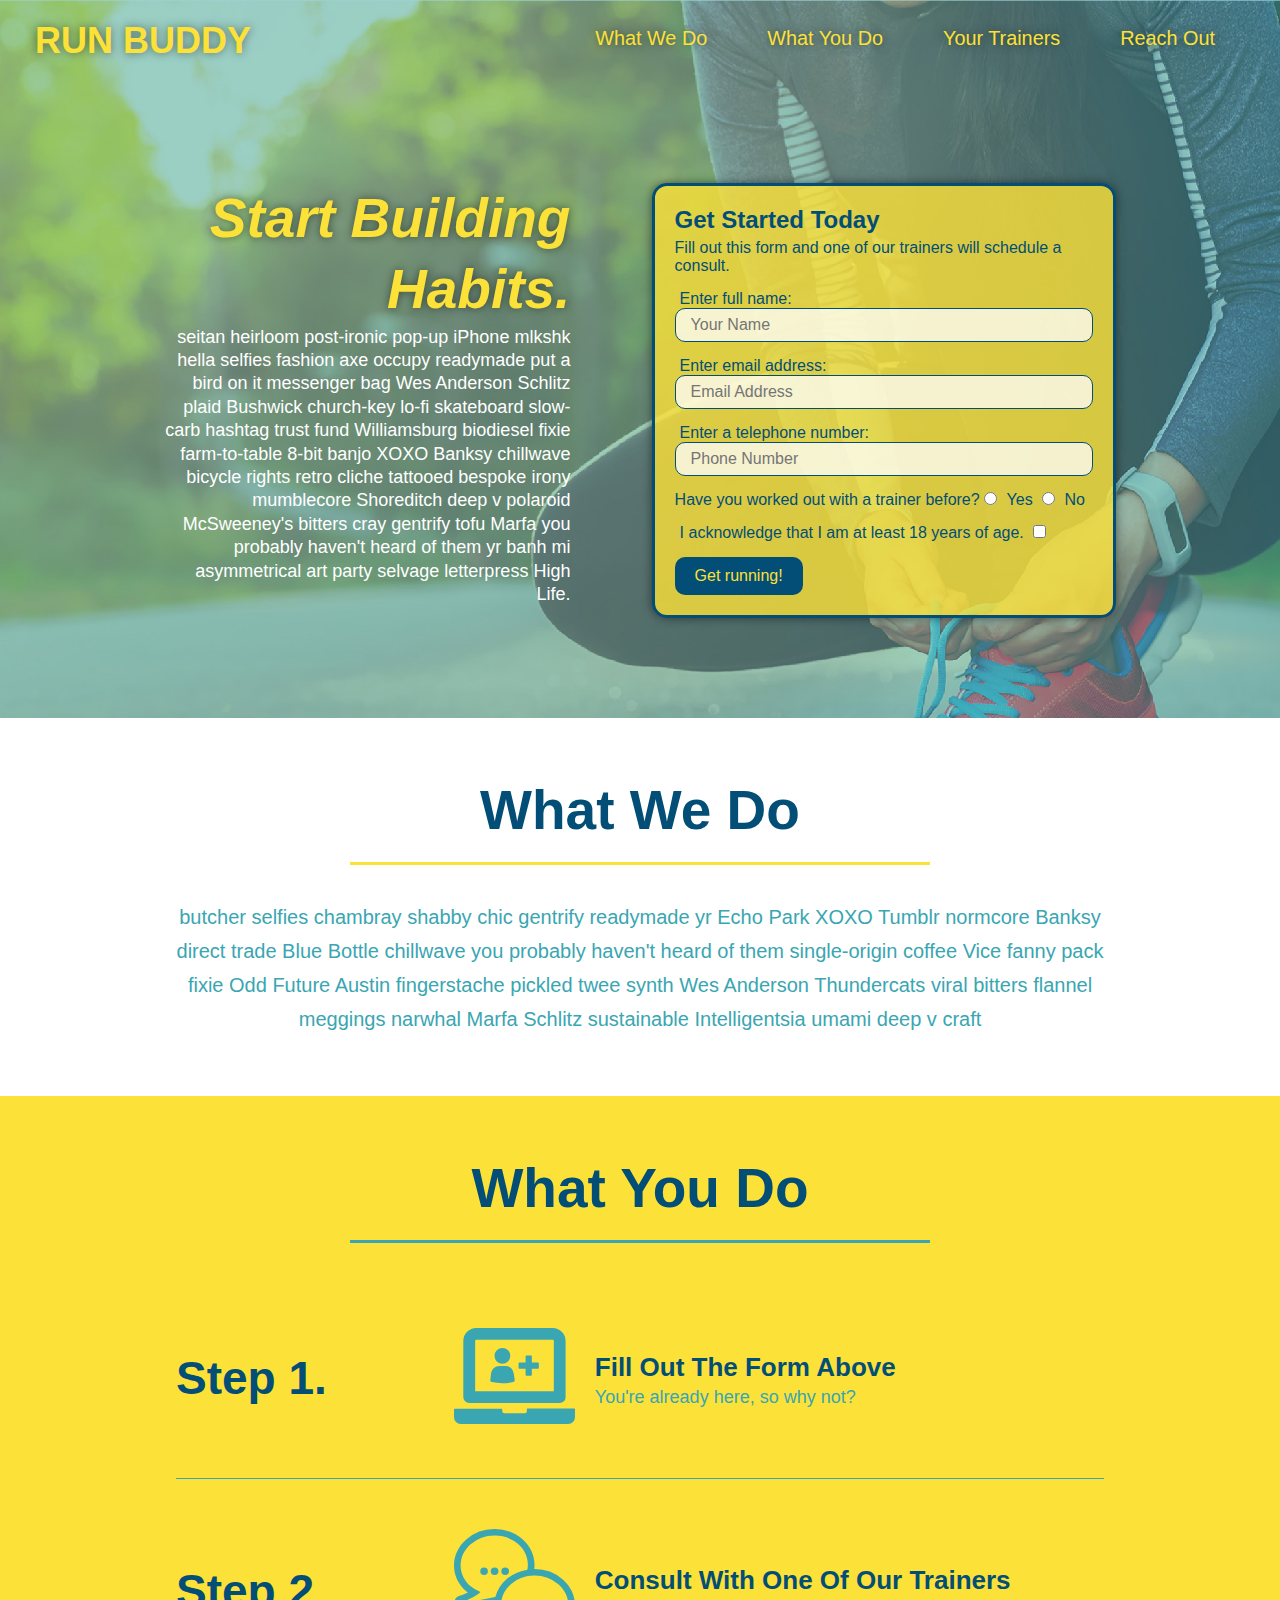
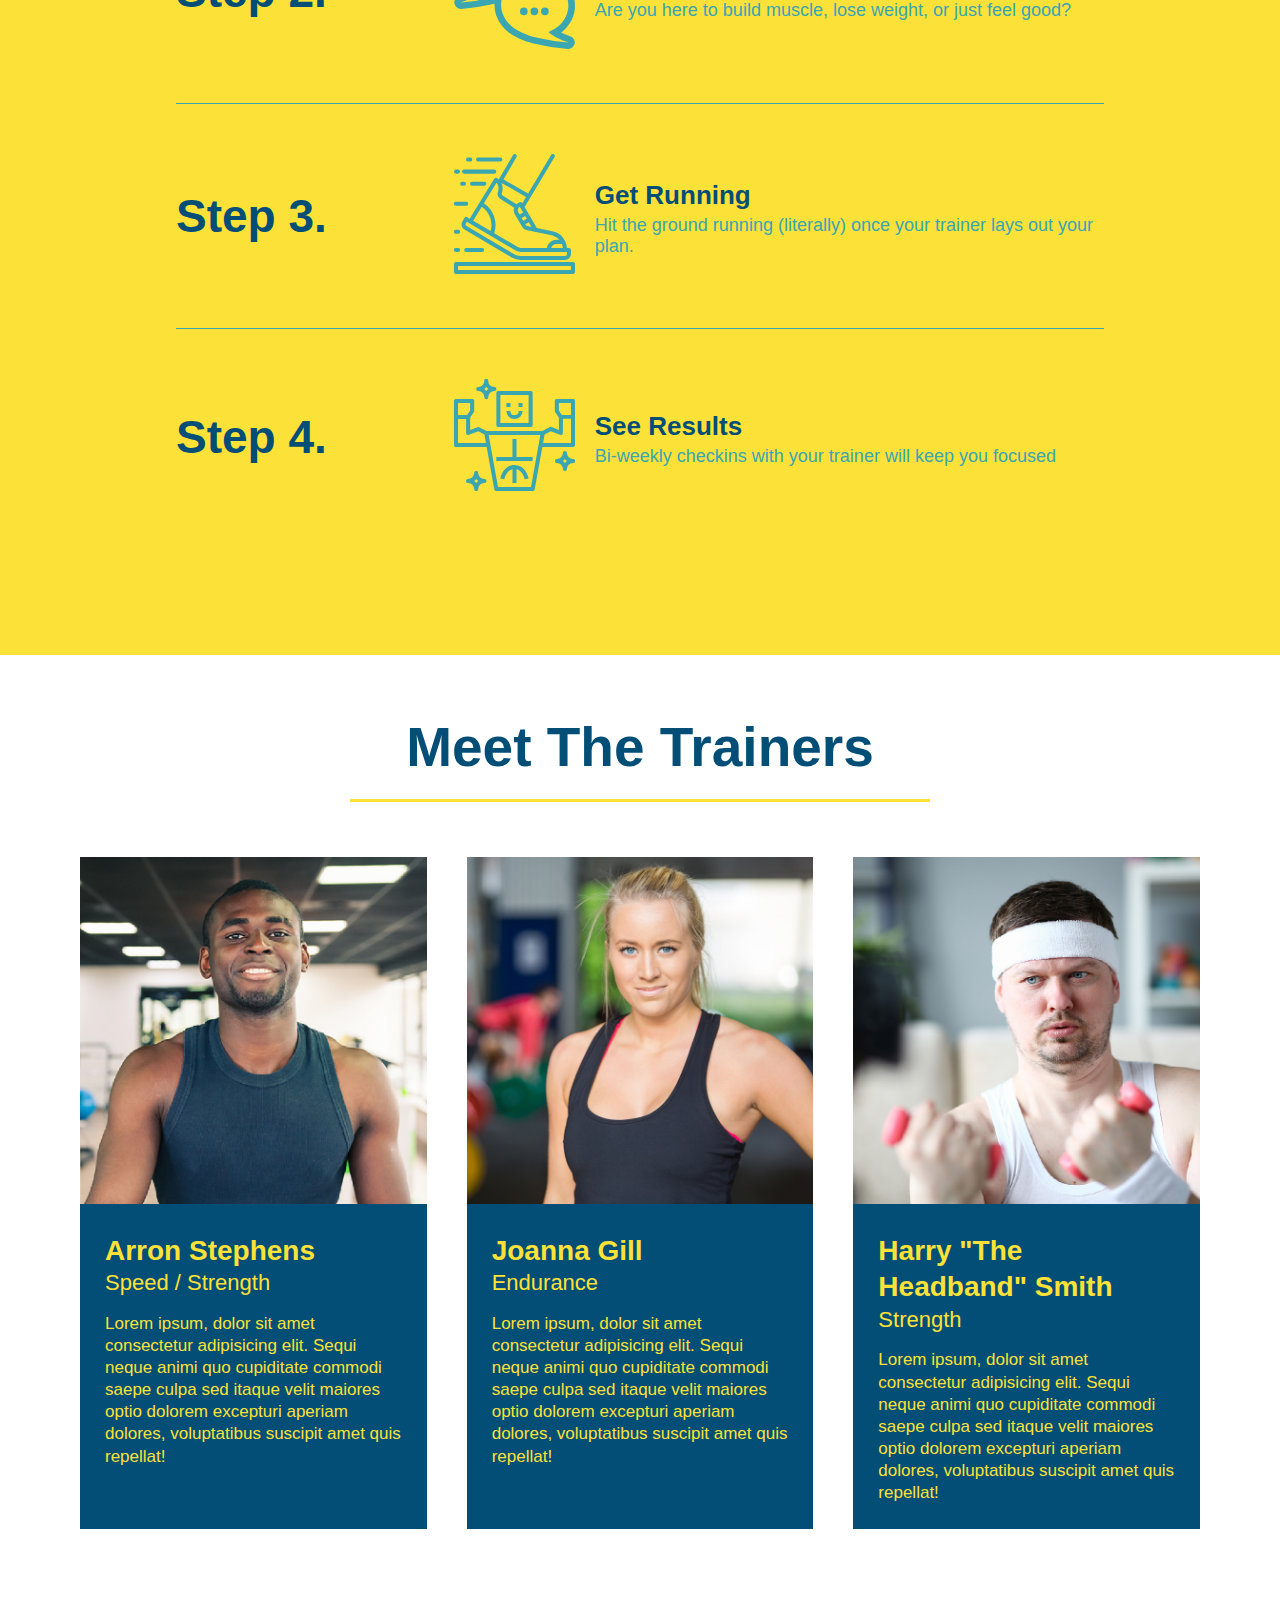
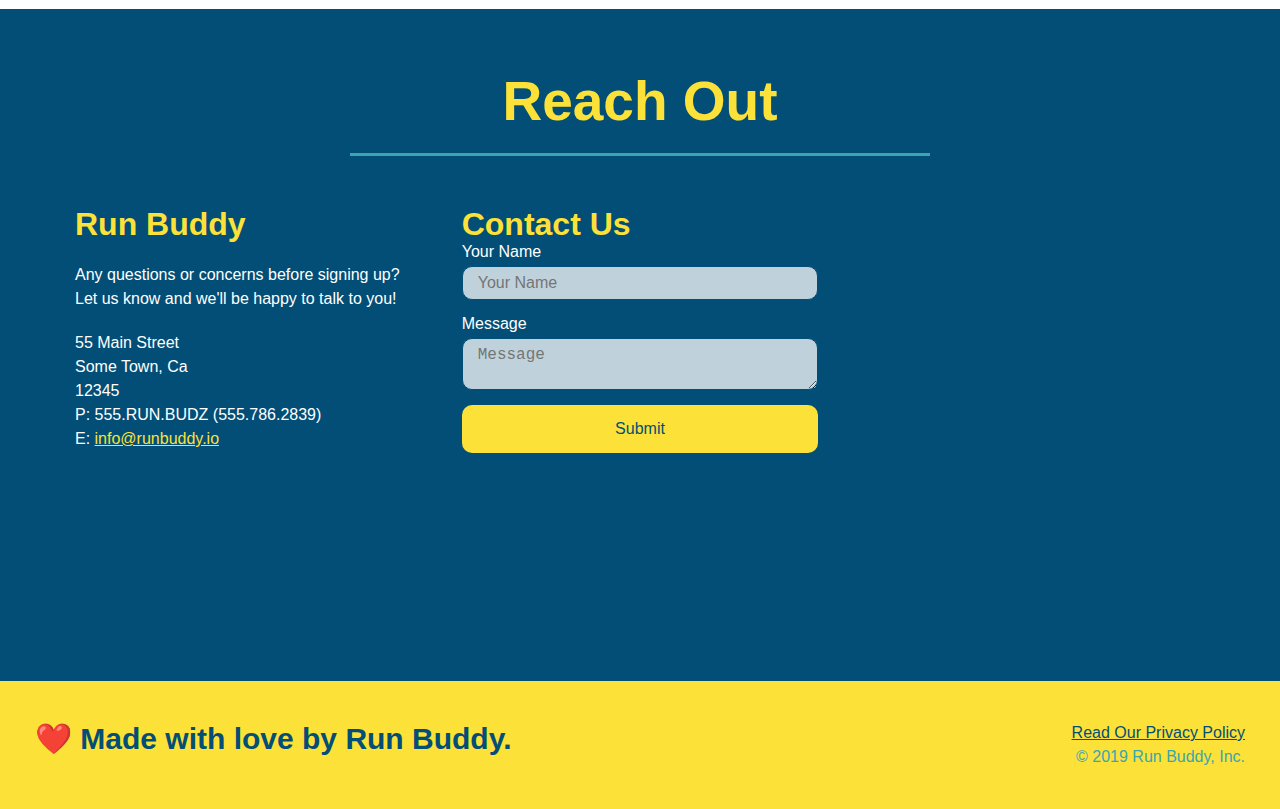
==== commit 46a3dc7b: "added pseudoclasses" ====
--- a/index.html
+++ b/index.html
@@ -1,231 +1,248 @@
 <!DOCTYPE html>
 <html lang="en">
-    <head>
-        <meta charset="UTF-8" />
-        <meta name="viewport" content="width=device-width, initial-scale=1.0"/>
-        <title>Run Buddy</title>
-        <link rel="stylesheet" href="./assets/css/style.css"/>
-    </head>
-    <body>
-        <!--navigation-->
-        <header>
-            <h1>
-                <a href="/">RUN BUDDY</a>
-            </h1>
-            <nav>
-                <ul>
-                    <li>
-                        <a href="#what-we-do">What We Do</a>
-                    </li>
-                    <li>
-                        <a href="#what-you-do">What You Do</a>
-                    </li>
-                    <li>
-                        <a href="#your-trainers">Your Trainers</a>
-                    </li>
-                    <li>
-                        <a href="#reach-out">Reach Out</a>
-                    </li>
-                </ul>
-            </nav>
-        </header>
+  <head>
+    <meta charset="UTF-8" />
+    <link rel="stylesheet" href="./assets/css/style.css">
+    <title>Run Buddy</title>
+  </head>
+  <body>
+    <!-- navigation tags - block level element -->
+    <header>
+      <h1>
+        <a href="/">RUN BUDDY</a>
+      </h1>
+      <nav>
+        <ul>
+          <li>
+            <a href="#what-we-do">What We Do</a>
+          </li>
+          <li>
+            <a href="#what-you-do">What You Do</a>
+          </li>
+          <li>
+            <a href="#your-trainers">Your Trainers</a>
+          </li>
+          <li>
+            <a href="#reach-out">Reach Out</a>
+          </li>
+          
+        </ul>
+      </nav>
+    </header>
+    <!-- end navigation -->
+
+    <!-- hero/jumbotron -->
+    <section class="hero">
+      <div class="hero-cta">
+        <h2>Start Building Habits.</h2>
+        <p>
+          seitan heirloom post-ironic pop-up iPhone mlkshk hella selfies fashion axe occupy readymade put a bird on it
+          messenger bag Wes Anderson Schlitz plaid Bushwick church-key lo-fi skateboard slow-carb hashtag trust fund
+          Williamsburg biodiesel fixie farm-to-table 8-bit banjo XOXO Banksy chillwave bicycle rights retro cliche
+          tattooed bespoke irony mumblecore Shoreditch deep v polaroid McSweeney's bitters cray gentrify tofu Marfa you
+          probably haven't heard of them yr banh mi asymmetrical art party selvage letterpress High Life.
+        </p>
+      </div>
+
+      <div class="hero-form">
+        <h3>Get Started Today</h3>
+        <p>Fill out this form and one of our trainers will schedule a consult.</p>
+        <form>
+          <label for="name">Enter full name:</label>
+          <input type="text" placeholder="Your Name" id="name" name="name" class="form-input" />
+          <label for="email">Enter email address:</label>
+          <input type="email" placeholder="Email Address" id="email" name="email" class="form-input" />
+          <label for="phone">Enter a telephone number:</label>
+          <input type="tel" placeholder="Phone Number" name="phone" id="phone" class="form-input" />
+          <p>
+            Have you worked out with a trainer before? 
+            <input type="radio" name="trainer-confirm" id="trainer-yes" />
+            <label for="trainer-yes">Yes</label>
+            <input type="radio" name="trainer-confirm" id="trainer-no"/>
+            <label for="trainer-no">No</label>
+          </p>
+          <p>
+            <label for="checkbox">
+              I acknowledge that I am at least 18 years of age.
+            </label>
+            <input type="checkbox" name="checkpoint1" id="checkbox" />
+          </p>
+          <button type="submit">
+            Get running!
+          </button>
+        </form>
+      </div>
+    </section>
+    <!-- end header -->
+
+    <!-- "what we do" start - <section> -->
+    <section id="what-we-do" class="intro">
+      <div class="flex-row">
+        <h2 class="section-title primary-border">
+          What We Do
+        </h2>
+      </div>
+      <div class="flex-row">
+        <p>
+          butcher selfies chambray shabby chic gentrify readymade yr Echo Park XOXO Tumblr normcore Banksy direct trade  Blue Bottle chillwave you probably haven't heard of them single-origin coffee Vice fanny pack fixie Odd Future Austin fingerstache pickled twee synth Wes Anderson Thundercats viral bitters flannel meggings narwhal Marfa Schlitz sustainable Intelligentsia umami deep v craft
+        </p>
+      </div>
+    </section>
+    <!-- end "what we do" -->
+
+    <!-- "what you do" start -->
+    <section id="what-you-do" class="steps">
+      <div class="flex-row">
+        <h2 class="section-title secondary-border">
+          What You Do
+        </h2> 
+      </div>
+      <div class="step">
+        <h3>Step 1.</h3>
+        <div class="step-info">
+          <div class="step-img">
+            <img src="./assets/css/images/01-04-svgs/step-1.svg" alt="" />
+          </div>
+          <div class="step-text">
+            <h4>Fill Out The Form Above</h4>
+            <p>You're already here, so why not?</p>
+          </div>
+        </div>
+      </div>
+      <div class="step">
+        <h3>Step 2.</h3>
+        <div class="step-info">
+          <div class="step-img">
+            <img src="./assets/css/images/01-04-svgs/step-2.svg" alt="" />
+          </div>
+          <div class="step-text">
+            <h4>Consult With One Of Our Trainers</h4>
+            <p>Are you here to build muscle, lose weight, or just feel good?</p>
+          </div>
+        </div>
+      </div>
+      <div class="step">
+        <h3>Step 3.</h3>
+        <div class="step-info">
+          <div class="step-img">
+            <img src="./assets/css/images/01-04-svgs/step-3.svg" alt="" />
+          </div>
+          <div class="step-text">
+            <h4>Get Running</h4>
+            <p>Hit the ground running (literally) once your trainer lays out your plan.</p>
+          </div>
+        </div>
+      </div>
+      <div class="step">
+        <h3>Step 4.</h3>
+        <div class="step-info">
+          <div class="step-img">
+            <img src="./assets/css/images/01-04-svgs/step-4.svg" alt="" />
+          </div>
+          <div class="step-text">
+            <h4>See Results</h4>
+            <p>Bi-weekly checkins with your trainer will keep you focused</p>
+          </div>
+        </div>
+      </div>
+    </section>
+    <!-- "what you do" end -->
+
+    <!-- "meet the trainers" start -->
+    <section id="your-trainers">
+      <div class="flex-row">
+        <h2 class="section-title primary-border">
+          Meet The Trainers
+        </h2>
+      </div>
+
+      <div class="trainers">
+        <article class="trainer">
+          <img src="./assets/css/images/01-05-trainers/trainer-1.jpg" alt="Arron Stephens in his workout clothes, ready to pump iron" />
+          <div class="trainer-bio">
+            <h3 class="trainer-name">Arron Stephens</h3>
+            <h4 class="trainer-role">Speed / Strength</h4>
+            <p>Lorem ipsum, dolor sit amet consectetur adipisicing elit. Sequi neque animi quo cupiditate commodi saepe culpa sed itaque velit maiores optio dolorem excepturi aperiam dolores, voluptatibus suscipit amet quis repellat!</p>
+          </div>
+        </article>
+
+        <article class="trainer">
+          <img src="./assets/css/images/01-05-trainers/trainer-2.jpg" alt="Joanna Gill cooling off after a work out" />
+          <div class="trainer-bio">
+            <h3 class="trainer-name">Joanna Gill</h3>
+            <h4 class="trainer-role">Endurance</h4>
+            <p>Lorem ipsum, dolor sit amet consectetur adipisicing elit. Sequi neque animi quo cupiditate commodi saepe culpa sed itaque velit maiores optio dolorem excepturi aperiam dolores, voluptatibus suscipit amet quis repellat!</p>
+            </div>
+          </article>
+
+        <article class="trainer">
+          <img src="./assets/css/images/01-05-trainers/trainer-3.jpg" alt="Harry Smith wearing a headband and lifting comically small pink weights" />
+          <div class="trainer-bio">
+            <h3 class="trainer-name">Harry "The Headband" Smith</h3>
+            <h4 class="trainer-role">Strength</h4>
+            <p>Lorem ipsum, dolor sit amet consectetur adipisicing elit. Sequi neque animi quo cupiditate commodi saepe culpa sed itaque velit maiores optio dolorem excepturi aperiam dolores, voluptatibus suscipit amet quis repellat!</p>
+          </div>
+        </article>
+      </div>
+    </section>
+    <!-- "meet the trainers" end -->
+
+    <!-- "reach out" start -->
+    <section id="reach-out" class="contact">
+      <div class="flex-row">
+        <h2 class="section-title secondary-border">
+          Reach Out
+        </h2>
+      </div>
+
+      <div class="contact-info">
+        <div>
+          <h3>Run Buddy</h3>
+          <p>
+            Any questions or concerns before signing up? 
+            <br/>
+            Let us know and we'll be happy to talk to you!
+          </p>
+
+          <address>
+            55 Main Street <br/>
+            Some Town, Ca <br/>
+            12345<br/>
+            P: 555.RUN.BUDZ (555.786.2839)<br/>
+            E: <a href="mailto:info@runbuddy.io">info@runbuddy.io</a>
+          </address>
+          
+        </div>
+
+        <div class="contact-form">
+          <h3>Contact Us</h3>
+          <form>
+            <label for="contact-name">Your Name</label>
+            <input type="text" id="contact-name" placeholder="Your Name" />
         
-        <!--hero/jumbotron-->
-        <section class="hero">
-            <div class="hero-cta">
-                <h2>Start Building Habits</h2>
-                <p>
-                    Lorem ipsum dolor sit, amet consectetur adipisicing elit. Saepe inventore eius magni ducimus. Inventore provident asperiores tenetur veniam, ex repudiandae? Labore sed magnam dicta ut laudantium maiores odio praesentium voluptates.
-                </p>
-            </div>
-            <div class="hero-form">
-                <form>
-                    <h3>Get Started Today</h3>
-                    <p>Fill out this form and one of our trainers will schedule a consult.</p>
-                        <label for="name">Enter Full Name</label>
-                            <input type="text" placeholder="Your Name" name="name" id="name" class="form-input"/>
-                        
-                        <label for="email">Enter Email Address</label>
-                            <input type="email" placeholder="Email Address" name="email" id="email" class="form-input"/>
-                        
-                        <label for="phone">Enter a Telephone Number</label>
-                            <input type="tel" placeholder="Phone Number" name="phone" id="phone" class="form-input"/>
-                    <p>
-                        Have you worked out with a trainer before?
-                        
-                        <input type="radio" name="trainer-confirm" id="trainer-yes"/>
-                        <label for="trainer-yes">Yes</label>
-                            
-                        <input type="radio" name="trainer-confirm" id="trainer-no"/>
-                        <label for="trainer-no">No</label>
-                    </p>
-                    <p>
-                        <label for="checkbox"> I acknowledge that I am at least 18 years old.</label>
-                        <input type="checkbox" name="age-confirm" id="checkbox"/>
-                    </p>
-                    <button type="submit">Get Running!</button>
-                </form>
-            </div>
-        </section>
-
-        <!--"what we do" section-->
-        <section id="what-we-do" class="intro">
-            <div class="flex-row">
-                <h2 class="section-title primary-border">What We Do</h2> 
-            </div>
-            <div class="flex-row">
-                <p>
-                Lorem ipsum dolor sit amet consectetur, adipisicing elit. Esse, magni corporis doloremque non inventore reprehenderit maxime facilis voluptatum ratione molestiae dicta aliquid commodi consequatur perferendis odit obcaecati optio, tempora quas?
-                </p>
-            </div>
-        </section>
-
-        <!--"what you do" section-->
-        <section id="what-you-do" class="steps">
-            <div class="flex-row">
-                <h2 class="section-title secondary-border">What You Do</h2>
-            </div>
-            <div class="step">
-                <h3>Step 1.</h3>
-                <div class="step-info">
-                    <div class="step-img">
-                        <img src="./assets/css/images/01-04-svgs/step-1.svg" alt=""/>
-                    </div>
-                    <div class="step-text">
-                        <h4>Fill Out the Form Above.</h4></h3>
-                        <p>You're already here, so why not?</p>
-                    </div>
-                </div>
-            </div>
-                
-            <div class="step">
-                <h3>Step 2.</h3> 
-                <div class="step-info">
-                    <div class="step-img">
-                        <img src="./assets/css/images/01-04-svgs/step-2.svg" alt=""/>
-                    </div>
-                    <div class="step-text">
-                        <h4>Consult with One of Our Trainers.</h4>
-                        <p>Are you here to build muscle, lose weight, or just feel good?</p>
-                    </div>
-                </div>
-            </div>
-
-            <div class="step">
-                <h3>Step 3.</h3>
-                <div class="step-info">
-                    <div class="step-img">
-                        <img src="./assets/css/images/01-04-svgs/step-3.svg" alt=""/>
-                    </div>
-                    <div class="step-text">
-                        <h4>Get Running.</h4>
-                        <p>Hit the ground running (literally) once your trainer lays out your plan.</p>
-                    </div>
-                </div>
-            </div>
-
-            <div class="step">
-                <h3>Step 4.</h3>
-                <div class="step-info">
-                    <div class="step-img">
-                        <img src="./assets/css/images/01-04-svgs/step-4.svg" alt=""/>
-                    </div>
-                    <div class="step-text">    
-                        <h4>See Results.</h4>
-                        <p>Bi-weekly checkins with your trainer will keep you focused.</p>
-                    </div>
-                </div>
-            </div>
-
-        </section>
-
-        <!--"meet the trainers" section-->
-        <section id="your-trainers">
-            <div class="flex-row">
-                <h2 class="section-title primary-border">Meet The Trainers</h2>
-            </div>
-            <div class="trainers">
-                <article class="trainer">
-                    <img src="./assets/css/images/01-05-trainers/trainer-1.jpg" alt="Arron Stephens in his workout
-                    clothes, ready to pump iron"/>
-                    <div class="trainer-bio">
-                        <h3 class="trainer-name">Arron Stephens</h3>
-                        <h4 class="trainer-role">Speed / Strength</h4>
-                        <p>Lorem ipsum dolor sit amet consectetur adipisicing elit. Officia ducimus quo quis mollitia doloremque quae dolorem minima consequatur libero placeat expedita temporibus reiciendis, culpa architecto laudantium voluptatibus provident nulla illo.</p>
-                    </div>
-                </article>
-
-                <article class="trainer">
-                    <img src="./assets/css/images/01-05-trainers/trainer-2.jpg" alt="Joanna Gill cooling off after a workout"/>
-                    <div class="trainer-bio">
-                        <h3 class="trainer-name">Joanna Gill</h3>
-                        <h4 class="trainer-role">Endurance</h4>
-                        <p>Lorem ipsum, dolor sit amet consectetur adipisicing elit. Corporis quisquam error voluptatibus corrupti, voluptate ipsa odit nisi iusto provident alias eius libero molestias aliquid saepe expedita culpa dicta aliquam dignissimos.
-                        </p>
-                    </div>
-                </article>
-
-                <article class="trainer">
-                    <img src="./assets/css/images/01-05-trainers/trainer-3.jpg" alt="Harry Smith wearing a headband and lifting comically small pink weights"/>
-                    <div class="trainer-bio">
-                        <h3 class="trainer-name">Harry "The Headband" Smith</h3>
-                        <h4 class="trainer-role">Strength</h4>
-                        <p>Lorem ipsum dolor sit, amet consectetur adipisicing elit. Laudantium ipsum accusamus ipsa repellat quam aperiam! Vitae in id alias possimus quasi et, neque voluptatem vero fuga, dolor voluptas, eaque praesentium!</p>
-                    </div>
-                </article>
-            </div>
-        </section>
-
-        <!--"reach out" section-->
-    <section id="reach-out" class="contact">
-        <div class="flex-row">
-            <h2 class="section-title secondary-border">Reach Out</h2>
-        </div>
-        <div class="contact-info">
-            <div>
-                <h3>Run Buddy</h3>
-                <p>Any questions or concerns before signing up?
-                    <br />
-                    Let us know and we'll be happy to talk to you! 
-                </p>
-
-                <address>
-                    55 Main Street <br />
-                    Some Town, Ca <br />
-                    12345 <br />
-                    P: 555.RUN.BUDZ (555.786.2839)<br />
-                    E: <a href="mailto:info@runbuddy.io">info@runbuddy.io</a>
-                </address>
-            </div>
-            
-            <div class="contact-form">
-                <h3>Contact Us</h3>
-                    <form>
-                        <label for="contact-name">Your Name</label>
-                        <input type="text" id="contact-name" placeholder="Your Name"/>
-
-                        <label for="contact-message">Message</label>
-                        <textarea id="contact-message" placeholder="Message"></textarea>
-
-                        <button type="submit">Submit</button>
-                    </form>
-                </div>
-
-                <iframe src="https://www.google.com/maps/embed?pb=!1m18!1m12!1m3!1d12678.161655510437!2d-77.82837420037451!3d37.40069967884711!2m3!1f0!2f0!3f0!3m2!1i1024!2i768!4f13.1!3m3!1m2!1s0x89b1793b57c1b22b%3A0x7a7f888e1ece1025!2s22310%20Pear%20Orchard%20Rd%2C%20Moseley%2C%20VA%2023120!5e0!3m2!1sen!2sus!4v1629998988135!5m2!1sen!2sus" 
-                    style="border:0;" allowfullscreen="" loading="lazy"></iframe>"
-        </div>
-    </section>
-            
-    </section>
+            <label for="contact-message">Message</label>
+            <textarea id="contact-message" placeholder="Message"></textarea>
         
-        <!--footer-->
-        <footer>
-            <h2>❤️ Made with love by Run Buddy</h2>
-            <div>
-                <a href="./privacy-policy.html">Read Our Privacy Policy</a>
-                <br>
-                "2019 Run Buddy, Inc."
-            </div>
-        </footer>
-    </body>
+            <button type="submit">Submit</button>
+          </form>
+        </div>
+        
+        <iframe
+          src="https://www.google.com/maps/embed?pb=!1m14!1m12!1m3!1d12182.30520634488!2d-74.0652613!3d40.2407219!2m3!1f0!2f0!3f0!3m2!1i1024!2i768!4f13.1!5e0!3m2!1sen!2sus!4v1561060983193!5m2!1sen!2sus"
+          frameborder="0" style="border:0" allowfullscreen>
+        </iframe>
+      </div>
+    </section>
+    <!-- "reach out" end -->
+
+    <!-- footer -->
+    <footer>
+      <h2>❤️ Made with love by Run Buddy.</h2>
+      <div>
+        <a href="./privacy-policy.html">Read Our Privacy Policy</a><br/>
+        &copy; 2019 Run Buddy, Inc.
+      </div>
+    </footer>
+    <!-- footer end -->
+  </body>
 </html>--- a/assets/css/style.css
+++ b/assets/css/style.css
@@ -1,274 +1,361 @@
 * {
+    box-sizing: border-box;
     margin: 0;
     padding: 0;
-    box-sizing: border-box;
-}
-body {
-    font-family: helvetica, arial, sans-serif;
+  }
+  
+  body {
     color: #39a6b2;
-}
-header {
+    font-family: Helvetica, Arial, sans-serif;
+  }
+  
+  
+  /* HEADER / NAV BAR STYLES START */
+  
+  header {
     padding: 20px 35px;
     background-color: #39a6b2;
     display: flex;
     justify-content: space-between;
     flex-wrap: wrap;
-}
-header h1 {
+    position: -webkit-sticky;
+    position: sticky;
+    top: 0;
+    background-image: url(../css/images/hero-bg.jpg);
+    background-size: cover;
+    background-position: 80%;
+    background-attachment: fixed;
+  }
+  
+  header h1 {
     font-weight: bold;
+    margin: 0;
     font-size: 36px;
     color: #fce138;
-    margin: 0;
-}
-header a {
+    text-shadow: 0 0 10px rgba(0, 0, 0, 0.5);
+  }
+  
+  header a {
     text-decoration: none;
     color: #fce138;
-}
-header nav {
+  }
+  
+  header nav {
     margin: 7px 0;
-}
-header nav ul {
+  }
+  
+  header nav ul {
     display: flex;
     flex-wrap: wrap;
     justify-content: space-between;
     align-items: center;
     list-style: none;
-}   
-header nav ul li a {
-    padding: 10px 15px;
+  }
+  
+  header nav ul li a {
+    margin: 0 30px;
     font-weight: lighter;
     font-size: 1.55vw;
-}
-footer {
-    background:#fce138;
+    text-shadow: 0 0 10px rgba(0, 0, 0, 0.5);
+  }
+
+  header nav ul li a:hover {
+      background: #fce138;
+      color: #024e76;
+      border-radius: 15px;
+      text-shadow: none;
+  }
+  
+  /* HEADER / NAVBAR STYLES END */
+  
+  
+  
+  /* FOOTER STYLES START */
+  footer {
+    background: #fce138;
+    padding: 40px 35px;
+    display: flex;
+    justify-content: space-between;
+    flex-wrap: wrap;
     width: 100%;
-    padding: 40px 35px;
-    display: flex;
-    justify-content: space-between;
-    flex-wrap: wrap;
-}
-footer h2 {
+  }
+  
+  footer h2 {
     color: #024e76;
     font-size: 30px;
     margin: 0;
-}
-footer div {
+  }
+  
+  footer div {
     line-height: 1.5;
     text-align: right;
-}
-footer a {
-    color: #024e76;
-}
-section {
+  }
+  
+  footer a {
+    color: #024e76;
+  }
+  /* END FOOTER STYLES */
+  
+  /* STYLE ALL SECTION TAGS */
+  section {
     padding: 60px;
-}
-.hero {
-    background-image: url(images/hero-bg.jpg);
+  }
+  
+  /* HERO STYLES START */
+  .hero {
+    background-image: url("./images/hero-bg.jpg");
     background-size: cover;
-    background-position: center;
+    background-position: 80%;
     display: flex;
     justify-content: center;
     flex-wrap: wrap;
-    align-items: flex-start;
-}
-.hero form {
-    color: #024e76;
-    background-color: #fce138;
-    padding: 20px;
-    border: 3px solid #024e76;
-    width: 40%;
-    margin: 3.5%;
-}
-.hero-form h3 {
-    margin: 0;
-    font-size: 24px;
-}
-.hero-form p {
-    margin: 5px 0 15px 0;
-}
-.hero-cta {
+    background-attachment: fixed;
+  }
+  
+  .hero-cta {
     width: 35%;
     text-align: right;
     margin: 3.5%;
     color: #fff;
     font-size: 18px;
-    line-height: 1.2;
-}
-.hero-cta h2 {
+    line-height: 1.3;
+  }
+  
+  .hero-cta h2 {
     font-style: italic;
     font-size: 55px;
     color: #fce138;
-}
-.form-input {
+    text-shadow: 0 0 10px rgba(0, 0, 0, 0.5);
+  }
+  
+  .hero-form {
+    border: 3px solid #024e76;
+    background-color: rgba(252, 225, 56, 0.8);
+    padding: 20px;
+    color: #024e76;
+    width: 40%;
+    margin: 3.5%;
+    box-shadow: 0 0 10px rgba(0, 0, 0, 0.5);
+    border-radius: 15px;
+  }
+  
+  .hero-form h3 {
+    font-size: 24px;
+    margin: 0;
+  }
+  .hero-form p {
+    margin: 5px 0 15px 0;
+  }
+  
+  .form-input {
     border: 1px solid #024e76;
     display: block;
     padding: 7px 15px;
     font-size: 16px;
     color: #024e76;
     width: 100%;
-    margin-bottom: 15px;
-}
-.hero-form label {
+    margin-bottom: 15px; 
+    border-radius: 10px;
+    background-color: rgba(255, 255, 255, 0.75);
+  }
+
+  .form-input:focus {
+      background-color: rgba(255, 255, 255, 1);
+      outline: none;
+  }
+  
+  .hero-form label {
     margin: 0 5px;
-}
-.hero-form button {
+  }
+  
+  .hero-form button {
     color: #fce138;
     background-color: #024e76;
     border: none;
     padding: 10px 20px;
     font-size: 16px;
-}
-.intro p {
-    line-height: 1.7;
-    color: #39a6b2;
-    width: 80%;
-    font-size: 20px;
-    margin: 0 auto;
-    text-align: center;
-}
-.steps {
-    background: #fce138;
-}
-.section-title {
-    font-size: 48px;
-    color: #024e76;
+    border-radius: 10px;
+  } 
+
+  .hero-form button:hover {
+      background-color: #39a6b2;
+  }
+  /* HERO STYLES END */
+  
+  
+  /* SECTION TITLE STYLES START */
+  .section-title {
+    font-size: 55px;
     border-bottom: 3px solid;
+    color: #024e76;
     padding-bottom: 20px;
     text-align: center;
     margin: 0 auto 35px auto;
     width: 50%;
-}
-.primary-border {
+  }
+  
+  .primary-border {
     border-color: #fce138;
-}
-.secondary-border {
+  }
+  
+  .secondary-border {
     border-color: #39a6b2;
-}
-.step {
+  }
+  /* SECTION TITLE STYLES END */
+  
+  /* WHAT WE DO STYLES */
+  
+  .intro p {
+    line-height: 1.7;
+    color: #39a6b2;
+    width: 80%;
+    margin: 0 auto;
+    font-size: 20px;
+    text-align: center;
+  }
+  /* WHAT YOU DO STYLES END */
+  
+  
+  /* WHAT YOU DO STYLES START */
+  .steps { 
+    background: #fce138;
+  }
+  
+  .step {
     margin: 50px auto;
     padding-bottom: 50px;
     width: 80%;
-    border-bottom: 1px solid #39a6b2;
     display: flex;
     flex-wrap: wrap;
     align-items: center;
     justify-content: space-between;
-}
-.step h3 {
+    border-bottom: 1px solid #39a6b2;
+  }
+
+  .step:last-child {
+    border-bottom: none;
+  }
+  
+  .step h3 {
     color: #024e76;
     font-size: 46px;
     flex: 1 30%;
-}
-.step-info {
+  }
+  
+  .step-info {
     flex: 2 70%;
     display: flex;
     flex-wrap: wrap;
     align-items: center;
-}
-.step-img {
+  }
+  
+  .step-img {
     flex: 1 12%;
     margin-right: 20px;
-}
-.step-img img {
+  }
+  
+  .step-img img {
     max-width: 100%;
-}
-.step-text p{
+  }
+  
+  .step-text {
+    flex: 12;
+  }
+  
+  .step-text p {
     color: #39a6b2;
     font-size: 18px;
-    flex: 12;
-}
-.step-text h4 {
+  }
+  
+  .step-text h4 {
     font-size: 26px;
     line-height: 1.5;
     color: #024e76;
-}
-.trainers {
+  }
+  
+  /* WHAT YOU DO STYLES END */
+  
+  /* MEET THE TRAINERS START */
+  .trainers {
     width: 100%;
     margin: 0 auto;
     display: flex;
     flex-wrap: wrap;
     justify-content: space-around;
-}
-.trainer {
+  }
+  
+  .trainer {
     margin: 20px;
+    flex: 1;
     background: #024e76;
     color: #fce138;
-    flex: 1;
-}
-.trainer img {
+  }
+  
+  .trainer img {
     width: 100%;
-}
-.trainer-bio {
+  }
+  
+  .trainer-bio {
     padding: 25px;
     line-height: 1.3;
-}
-.text-left {
-    text-align: left;
-}
-.text-right {
-    text-align: right;
-}
-.trainer-bio h3 {
+  }
+  
+  .trainer-bio h3 {
     font-size: 28px;
-}
-.trainer-bio h4 {
+  }
+  
+  .trainer-bio h4 {
     font-weight: lighter;
     font-size: 22px;
     margin-bottom: 15px;
-}
-.trainer-bio p {
+  }
+  
+  .trainer-bio p {
     font-size: 17px;
-}
-
-.contact {
-    background-color: #024e76;
-}
-
-.contact h2 {
-    color: #fce138;
-}
-
-.contact-info {
+  }
+  /* TRAINER STYLES END */
+  
+  /* REACH OUT STYLES START */
+  .contact {
+    background: #024e76;
+  }
+  
+  .contact h2 {
+    color: #fce138;
+  }
+  
+  .contact-info {
     display: flex;
     justify-content: space-between;
     flex-wrap: wrap;
-}
-
-.contact-info > * {
+  }
+  
+  .contact-info > * {
     flex: 1;
     margin: 15px;
-}
-
-.contact-info iframe {
+  }
+  
+  .contact-info iframe {
     height: 400px;
-}
-
-.twocolumn {
-    width: 410px;
-    display: inline-block;
-    vertical-align: top;
-    text-align: left;
-    margin: 30px 0 0 60px;
+  }
+  
+  .contact-info div {
     color: white;
-}
-
-.contact-info h3 {
+  }
+  
+  .contact-info h3 {
     color: #fce138;
     font-size: 32px;
-}
-
-.contact-info p .contact-info address {
+  }
+  
+  .contact-info p, .contact-info address {
     margin: 20px 0;
     line-height: 1.5;
     font-size: 16px;
     font-style: normal;
-}
-
-.contact-info a {
-    color: #fce138;
-}
-
-.contact-form input, .contact-form textarea {
+  }
+  
+  .contact-form input, .contact-form textarea {
     border: 1px solid #024e76;
     display: block;
     padding: 7px 15px;
@@ -277,9 +364,15 @@
     width: 100%;
     margin-bottom: 15px;
     margin-top: 5px;
-}
-
-.contact-form button {
+    border-radius: 10px;
+    background-color: rgba(255, 255, 255, 0.75);
+  }
+
+  .contact-form input:focus, .contact-form textarea:focus {
+      background-color: rgba(255, 255, 255, 1);
+  } 
+  
+  .contact-form button {
     width: 100%;
     border: none;
     background: #fce138;
@@ -287,22 +380,121 @@
     text-align: center;
     padding: 15px 0;
     font-size: 16px;
-}
-
-.page-title {
-    color: #fce138;
-    display:inline-block;
-    border-bottom: 4px solid #fce138;
-    padding: 0 80px 15px 80px;
-    font-weight: normal;
-    font-size: 42px;
-    font-style: italic;
-}
-.flex-row {
-    display: flex;
-}
-
-/*MEDIA QUERY FOR SMALLER DESKTOP SCREENS AND SMALLER*/
-@media screen and {max-width: 980px; {
-
-}+    border-radius: 10px;
+  }
+
+  .contact-form button:hover {
+      color: #fce138;
+      background: #39a6b2;
+  }
+  
+  .contact-info a {
+    color: #fce138;
+  }
+  
+  
+  /* REACH OUT STYLES END */
+  
+  /* UTILITIES */
+  .text-left {
+    text-align: left;
+  }
+  
+  .text-right {
+    text-align: right;
+  }
+  
+  .flex-row {
+    display: flex;
+  }
+  
+  /*MEDIA QUERIES*/
+  /*MEDIA QUERY FOR SMALLER DESKTOP SCREENS AND SMALLER*/
+  @media screen and (max-width: 980px) {
+      header {
+          padding-bottom: 0;
+          justify-content: center;
+          position: relative;
+      }
+      h1 {
+          width: 100%;
+          text-align: center;
+      }
+      header nav ul {
+          margin-top: 20px;
+          width: 100%;
+          justify-content: center;
+      }
+      header nav ul li a {
+          font-size: 20px;
+      }
+      footer h2, footer div {
+          text-align: center;
+          width: 100%;
+      }
+      .hero-cta, .hero-form {
+          width: 100%;
+      }
+      .hero-cta {
+          text-align: center;
+      }
+      .section-title {
+          width: 80%;
+      }
+      .trainer {
+          flex: 0 70%;
+      }
+      .contact-info iframe {
+          flex: 1 100%;
+      }
+  }
+
+  /*MEDIA QUERY FOR TABLETS AND SMALLER*/
+  @media screen and (max-width: 768px) {
+     section {
+         padding: 30px 15px;
+     }
+     .step h3 {
+         flex: 1 100%;
+         text-align: center;
+     }
+     .step-info {
+         flex: 2 100%;
+         text-align: center;
+         justify-content: center;
+     }
+     .step-img {
+         flex: 0 32%;
+         margin-right: 0;
+         margin-top: 15px;
+         margin-bottom: 15px;
+     }
+     .step-text {
+         flex: 100%;
+     }
+  }
+
+  /*MEDIA QUERY FOR MOBILE PHONES AND SMALLER*/
+  @media screen and (max-width:575px) {
+     .hero-form button {
+         width: 100%;
+     }
+     .section-title {
+         width: 95%;
+     }
+     .intro p {
+         width: 100%;
+     }
+     .trainer {
+         flex: 0 100%;
+     }
+     .contact-info {
+         text-align: center;
+     }
+     .contact-info > * {
+         flex: 0 100%;
+     }
+     .contact-form {
+         order: 3;
+     }
+  }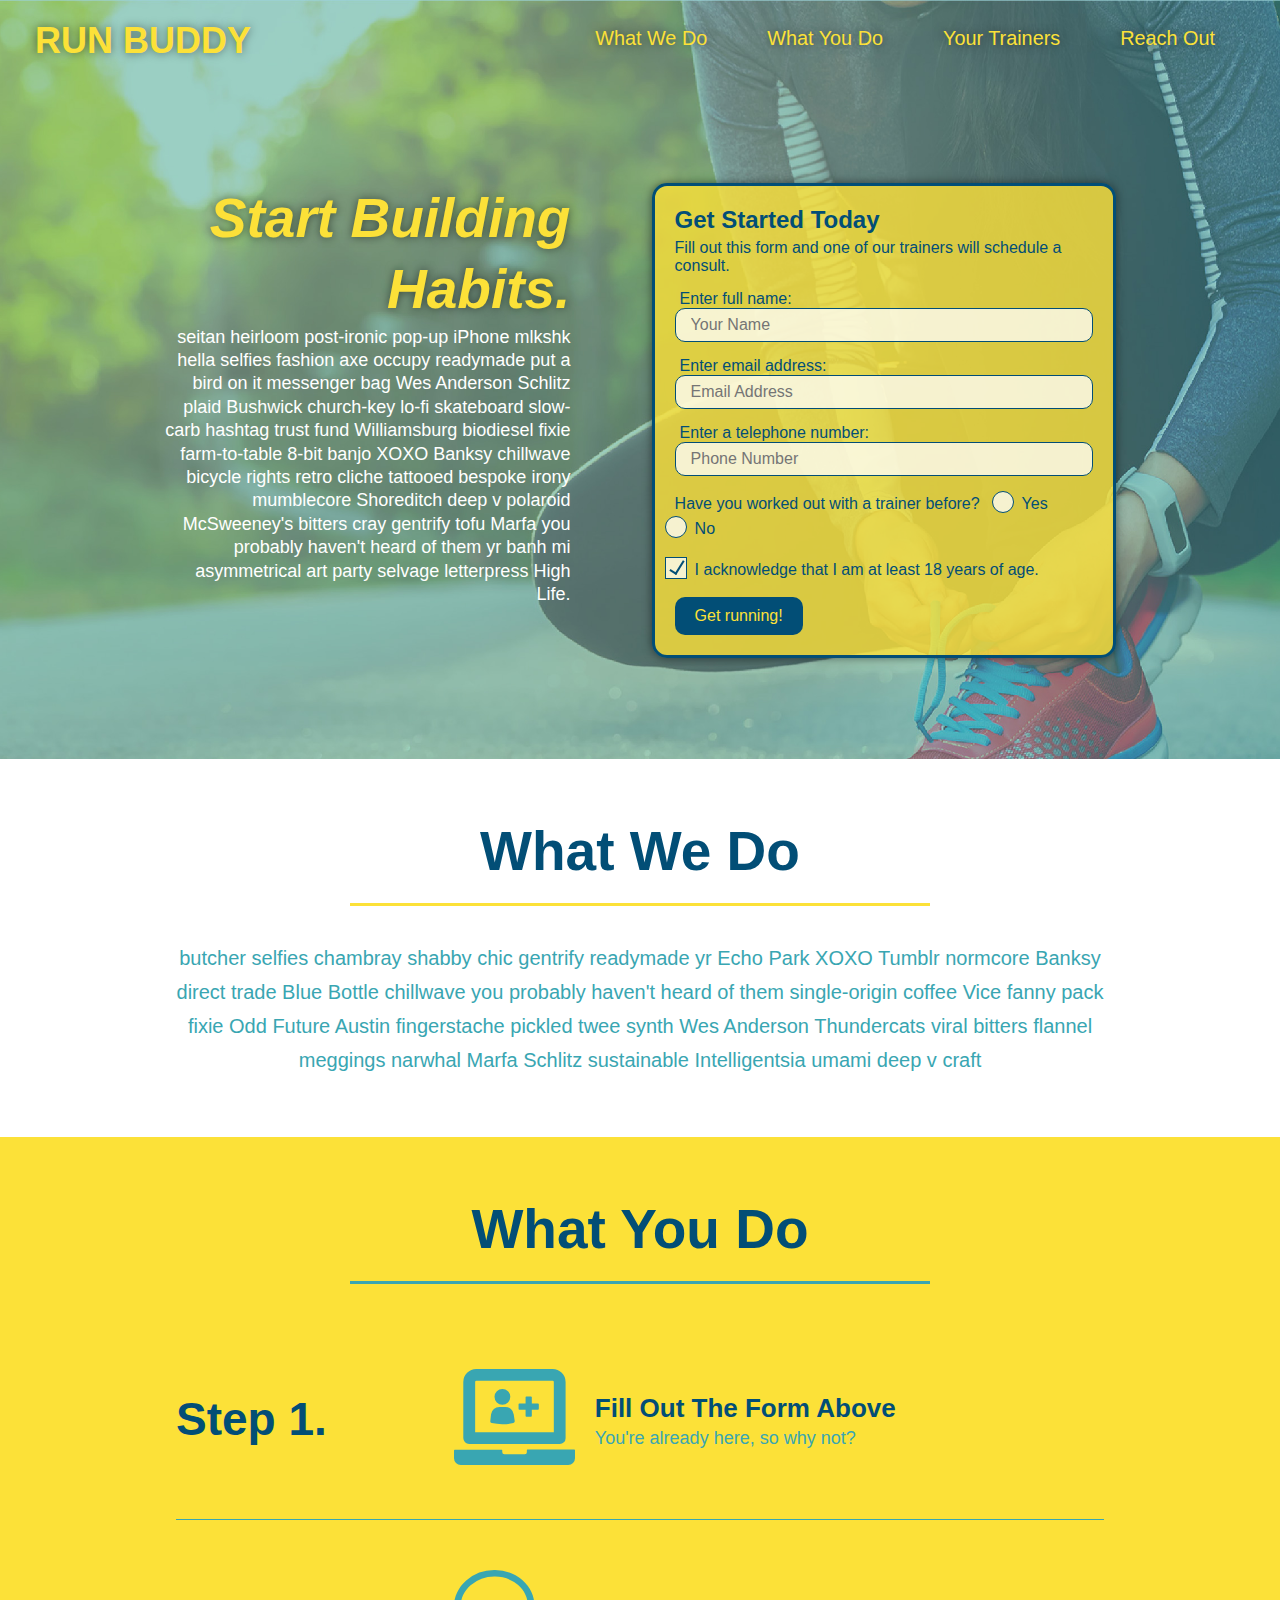
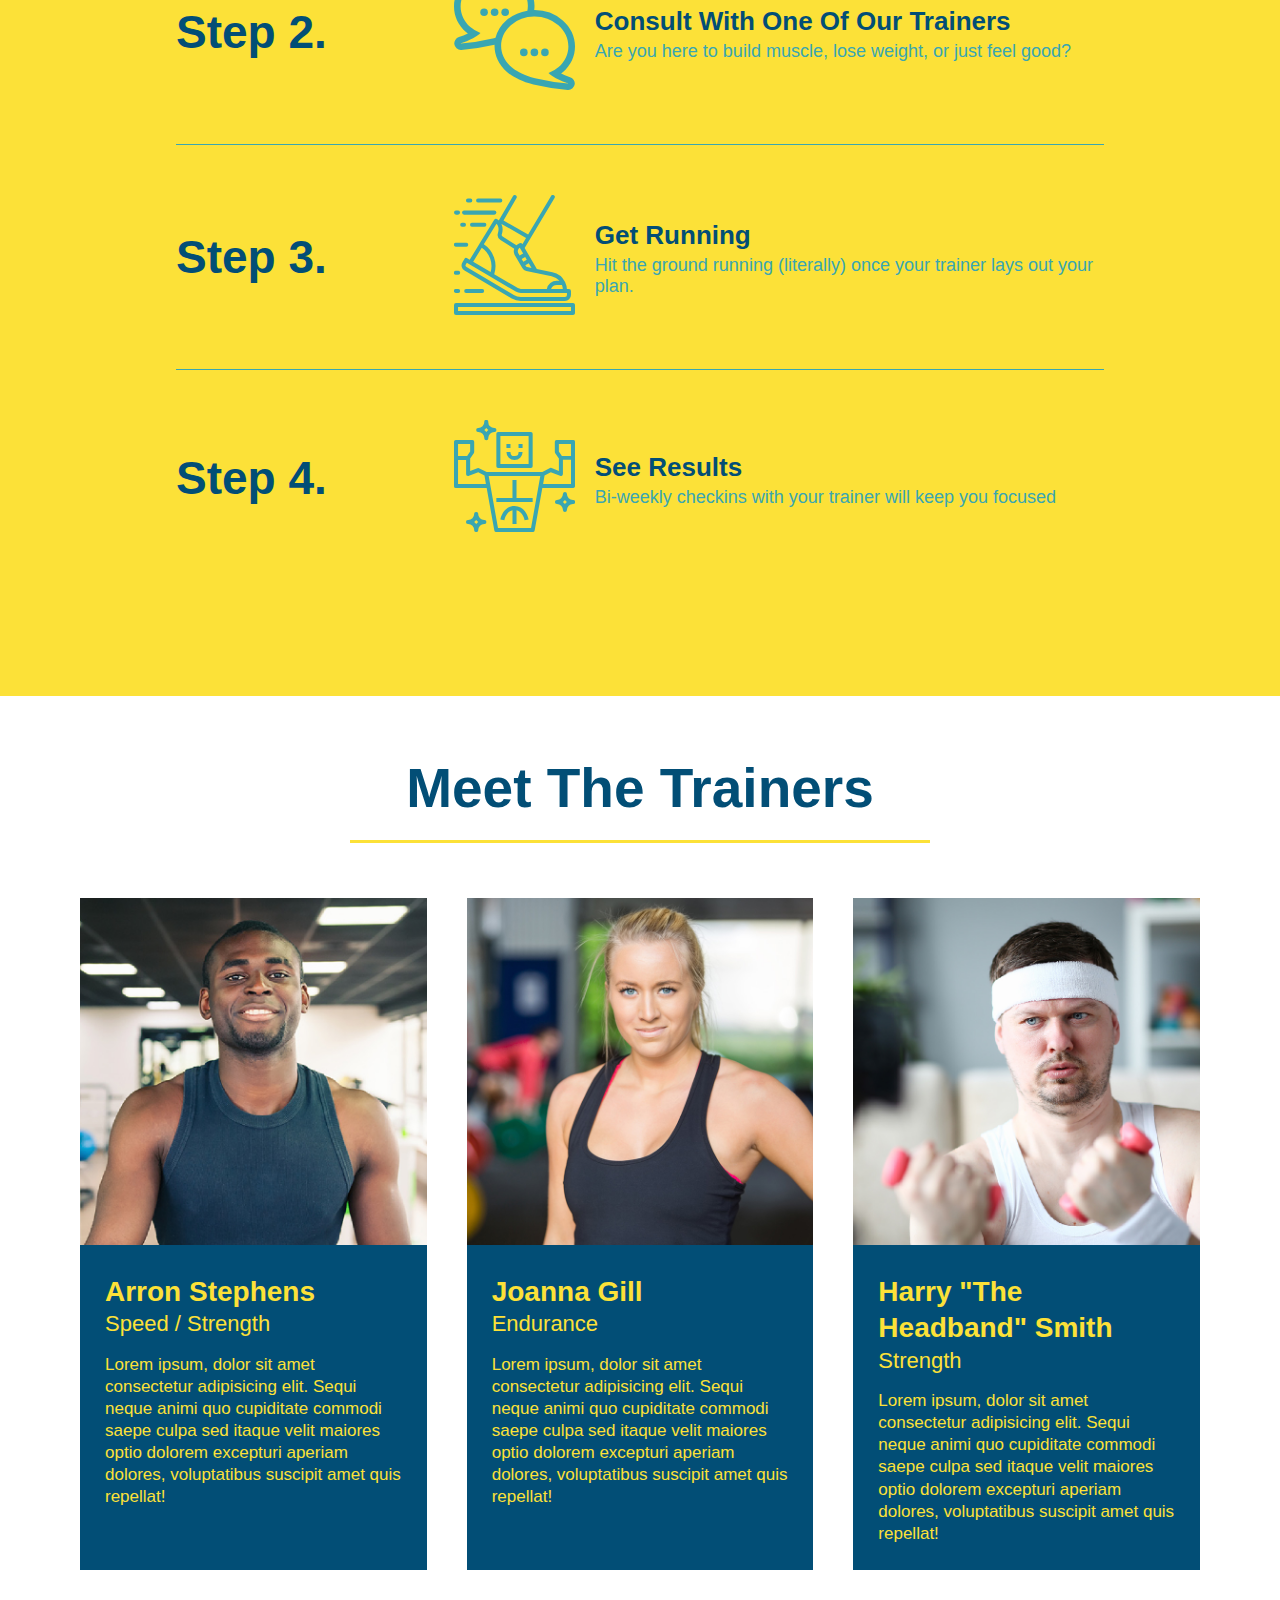
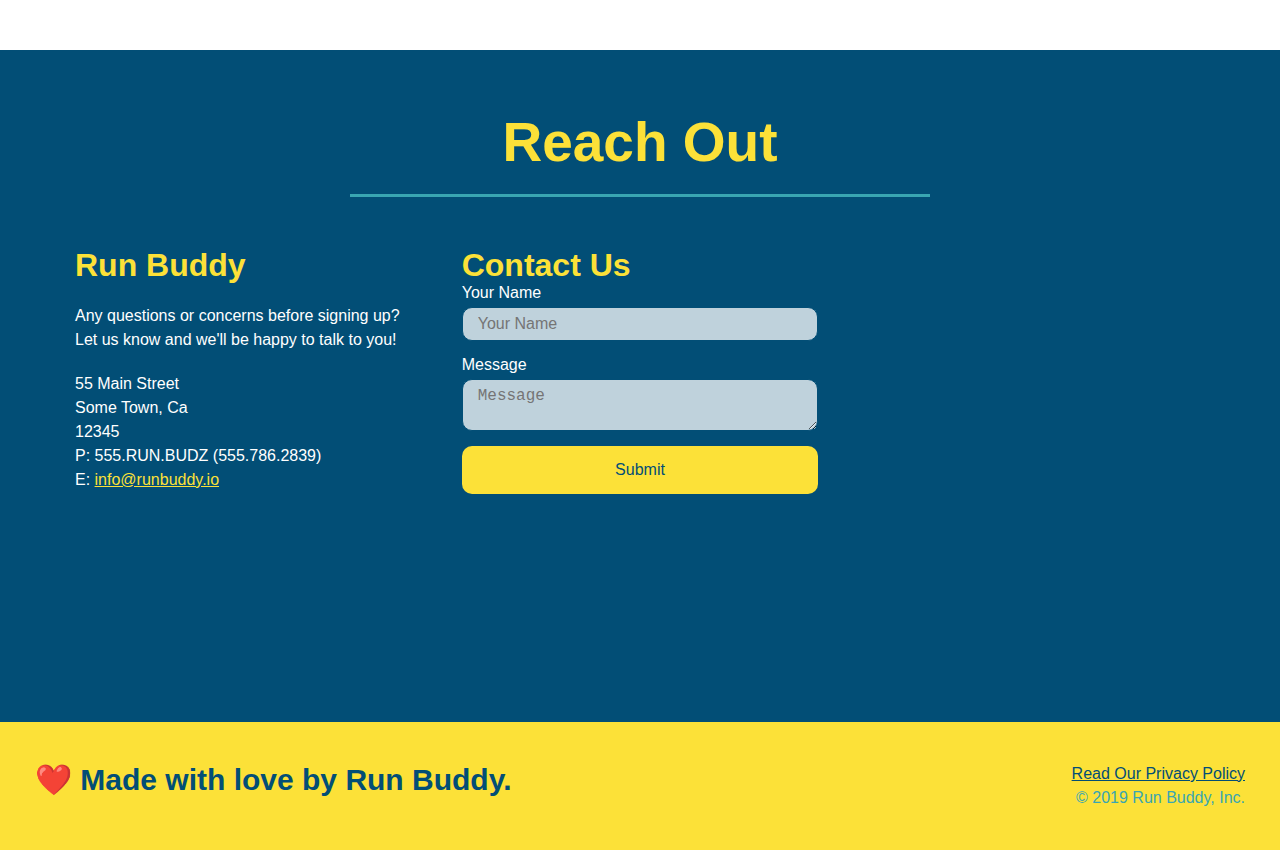
==== commit eb859c67: "final css touches" ====
--- a/index.html
+++ b/index.html
@@ -56,16 +56,23 @@
           <input type="tel" placeholder="Phone Number" name="phone" id="phone" class="form-input" />
           <p>
             Have you worked out with a trainer before? 
-            <input type="radio" name="trainer-confirm" id="trainer-yes" />
-            <label for="trainer-yes">Yes</label>
-            <input type="radio" name="trainer-confirm" id="trainer-no"/>
-            <label for="trainer-no">No</label>
+            <span class="radio-wrapper">
+                <input type="radio" name="trainer-confirm" id="trainer-yes" />
+                <label for="trainer-yes">Yes</label>
+            </span>
+            
+            <span class="radio-wrapper">
+                <input type="radio" name="trainer-confirm" id="trainer-no"/>
+                <label for="trainer-no">No</label>
+            </span>
           </p>
           <p>
-            <label for="checkbox">
-              I acknowledge that I am at least 18 years of age.
-            </label>
-            <input type="checkbox" name="checkpoint1" id="checkbox" />
+            <span class="checkbox-wrapper">
+                <label for="checkbox">
+                I acknowledge that I am at least 18 years of age.
+                </label>
+                <input type="checkbox" name="checkpoint1" id="checkbox" />
+            </span>
           </p>
           <button type="submit">
             Get running!
--- a/assets/css/style.css
+++ b/assets/css/style.css
@@ -5,16 +5,20 @@
   }
   
   body {
-    color: #39a6b2;
+    color: var(--tertiary-color);
     font-family: Helvetica, Arial, sans-serif;
   }
   
-  
+  :root {
+      --primary-color: #fce138;
+      --secondary-color: #024e76;
+      --tertiary-color: #39a6b2;
+  }
   /* HEADER / NAV BAR STYLES START */
   
   header {
     padding: 20px 35px;
-    background-color: #39a6b2;
+    background-color: var(--tertiary-color);
     display: flex;
     justify-content: space-between;
     flex-wrap: wrap;
@@ -25,19 +29,20 @@
     background-size: cover;
     background-position: 80%;
     background-attachment: fixed;
+    z-index: 9999;
   }
   
   header h1 {
     font-weight: bold;
     margin: 0;
     font-size: 36px;
-    color: #fce138;
+    color: var(--primary-color);
     text-shadow: 0 0 10px rgba(0, 0, 0, 0.5);
   }
   
   header a {
     text-decoration: none;
-    color: #fce138;
+    color: var(--primary-color);
   }
   
   header nav {
@@ -60,8 +65,8 @@
   }
 
   header nav ul li a:hover {
-      background: #fce138;
-      color: #024e76;
+      background:var(--primary-color);
+      color: var(--secondary-color);
       border-radius: 15px;
       text-shadow: none;
   }
@@ -72,7 +77,7 @@
   
   /* FOOTER STYLES START */
   footer {
-    background: #fce138;
+    background:var(--primary-color);
     padding: 40px 35px;
     display: flex;
     justify-content: space-between;
@@ -81,7 +86,7 @@
   }
   
   footer h2 {
-    color: #024e76;
+    color: var(--secondary-color);
     font-size: 30px;
     margin: 0;
   }
@@ -92,7 +97,7 @@
   }
   
   footer a {
-    color: #024e76;
+    color: var(--secondary-color);
   }
   /* END FOOTER STYLES */
   
@@ -124,15 +129,15 @@
   .hero-cta h2 {
     font-style: italic;
     font-size: 55px;
-    color: #fce138;
+    color: var(--primary-color);
     text-shadow: 0 0 10px rgba(0, 0, 0, 0.5);
   }
   
   .hero-form {
-    border: 3px solid #024e76;
+    border: 3px solid var(--secondary-color);
     background-color: rgba(252, 225, 56, 0.8);
     padding: 20px;
-    color: #024e76;
+    color: var(--secondary-color);
     width: 40%;
     margin: 3.5%;
     box-shadow: 0 0 10px rgba(0, 0, 0, 0.5);
@@ -148,11 +153,11 @@
   }
   
   .form-input {
-    border: 1px solid #024e76;
+    border: 1px solid var(--secondary-color);
     display: block;
     padding: 7px 15px;
     font-size: 16px;
-    color: #024e76;
+    color: var(--secondary-color);
     width: 100%;
     margin-bottom: 15px; 
     border-radius: 10px;
@@ -169,8 +174,8 @@
   }
   
   .hero-form button {
-    color: #fce138;
-    background-color: #024e76;
+    color: var(--primary-color);
+    background-color: var(--secondary-color);
     border: none;
     padding: 10px 20px;
     font-size: 16px;
@@ -178,7 +183,65 @@
   } 
 
   .hero-form button:hover {
-      background-color: #39a6b2;
+      background-color: var(--tertiary-color);
+  }
+
+  .checkbox-wrapper input + label::after, .radio-wrapper input + label::after {
+      content: none;
+  }
+
+  .checkbox-wrapper input:checked + label::after, .radio-wrapper input:checked + label::after {
+      content: "";
+  }
+
+  .checkbox-wrapper input, .radio-wrapper input {
+      opacity: 0;
+  }
+
+  .checkbox-wrapper label, .radio-wrapper label {
+      position: relative;
+      left: 10px;
+      margin: 10px;
+      line-height: 1.6;
+  }
+
+  .checkbox-wrapper label::before, .radio-wrapper label::before {
+      content: "";
+      height: 20px;
+      width: 20px;
+      background: rgba(255, 255, 255, 0.75);
+      border: 1px solid var(--secondary-color);
+      position: absolute;
+      top: -4px;
+      left: -30px;
+  }
+
+  .radio-wrapper label::before {
+      border-radius: 50%;
+  }
+
+  .radio-wrapper label::after {
+      content: "";
+      width: 20px;
+      height: 20px;
+      border-radius: 50%;
+      background: var(--secondary-color);
+      position: absolute;
+      left: -29px;
+      top: -3px;
+      background-image: radial-gradient(circle, var(--tertiary-color), var(--secondary-color));
+  }
+
+  .checkbox-wrapper label::after {
+      content: "";
+      height: 6px;
+      width: 14px;
+      border-left: 2px solid var(--secondary-color);
+      border-bottom: 2px solid var(--secondary-color);
+      position: absolute;
+      left: -26px;
+      top: 1px;
+      transform: rotate(-58deg);
   }
   /* HERO STYLES END */
   
@@ -187,7 +250,7 @@
   .section-title {
     font-size: 55px;
     border-bottom: 3px solid;
-    color: #024e76;
+    color: var(--secondary-color);
     padding-bottom: 20px;
     text-align: center;
     margin: 0 auto 35px auto;
@@ -195,11 +258,11 @@
   }
   
   .primary-border {
-    border-color: #fce138;
+    border-color: var(--primary-color);
   }
   
   .secondary-border {
-    border-color: #39a6b2;
+    border-color: var(--tertiary-color);
   }
   /* SECTION TITLE STYLES END */
   
@@ -207,7 +270,7 @@
   
   .intro p {
     line-height: 1.7;
-    color: #39a6b2;
+    color: var(--tertiary-color);
     width: 80%;
     margin: 0 auto;
     font-size: 20px;
@@ -218,7 +281,7 @@
   
   /* WHAT YOU DO STYLES START */
   .steps { 
-    background: #fce138;
+    background:var(--primary-color);
   }
   
   .step {
@@ -229,7 +292,7 @@
     flex-wrap: wrap;
     align-items: center;
     justify-content: space-between;
-    border-bottom: 1px solid #39a6b2;
+    border-bottom: 1px solid var(--tertiary-color);
   }
 
   .step:last-child {
@@ -237,7 +300,7 @@
   }
   
   .step h3 {
-    color: #024e76;
+    color: var(--secondary-color);
     font-size: 46px;
     flex: 1 30%;
   }
@@ -263,14 +326,14 @@
   }
   
   .step-text p {
-    color: #39a6b2;
+    color: var(--tertiary-color);
     font-size: 18px;
   }
   
   .step-text h4 {
     font-size: 26px;
     line-height: 1.5;
-    color: #024e76;
+    color: var(--secondary-color);
   }
   
   /* WHAT YOU DO STYLES END */
@@ -287,8 +350,8 @@
   .trainer {
     margin: 20px;
     flex: 1;
-    background: #024e76;
-    color: #fce138;
+    background: var(--secondary-color);
+    color: var(--primary-color);
   }
   
   .trainer img {
@@ -317,11 +380,11 @@
   
   /* REACH OUT STYLES START */
   .contact {
-    background: #024e76;
+    background: var(--secondary-color);
   }
   
   .contact h2 {
-    color: #fce138;
+    color: var(--primary-color);
   }
   
   .contact-info {
@@ -344,7 +407,7 @@
   }
   
   .contact-info h3 {
-    color: #fce138;
+    color: var(--primary-color);
     font-size: 32px;
   }
   
@@ -356,11 +419,11 @@
   }
   
   .contact-form input, .contact-form textarea {
-    border: 1px solid #024e76;
+    border: 1px solid var(--secondary-color);
     display: block;
     padding: 7px 15px;
     font-size: 16px;
-    color: #024e76;
+    color: var(--secondary-color);
     width: 100%;
     margin-bottom: 15px;
     margin-top: 5px;
@@ -375,8 +438,8 @@
   .contact-form button {
     width: 100%;
     border: none;
-    background: #fce138;
-    color: #024e76;
+    background: var(--primary-color);
+    color: var(--secondary-color);
     text-align: center;
     padding: 15px 0;
     font-size: 16px;
@@ -384,12 +447,12 @@
   }
 
   .contact-form button:hover {
-      color: #fce138;
-      background: #39a6b2;
+      color:var(--primary-color);
+      background:var(--tertiary-color);
   }
   
   .contact-info a {
-    color: #fce138;
+    color:var(--primary-color);
   }
   
   
